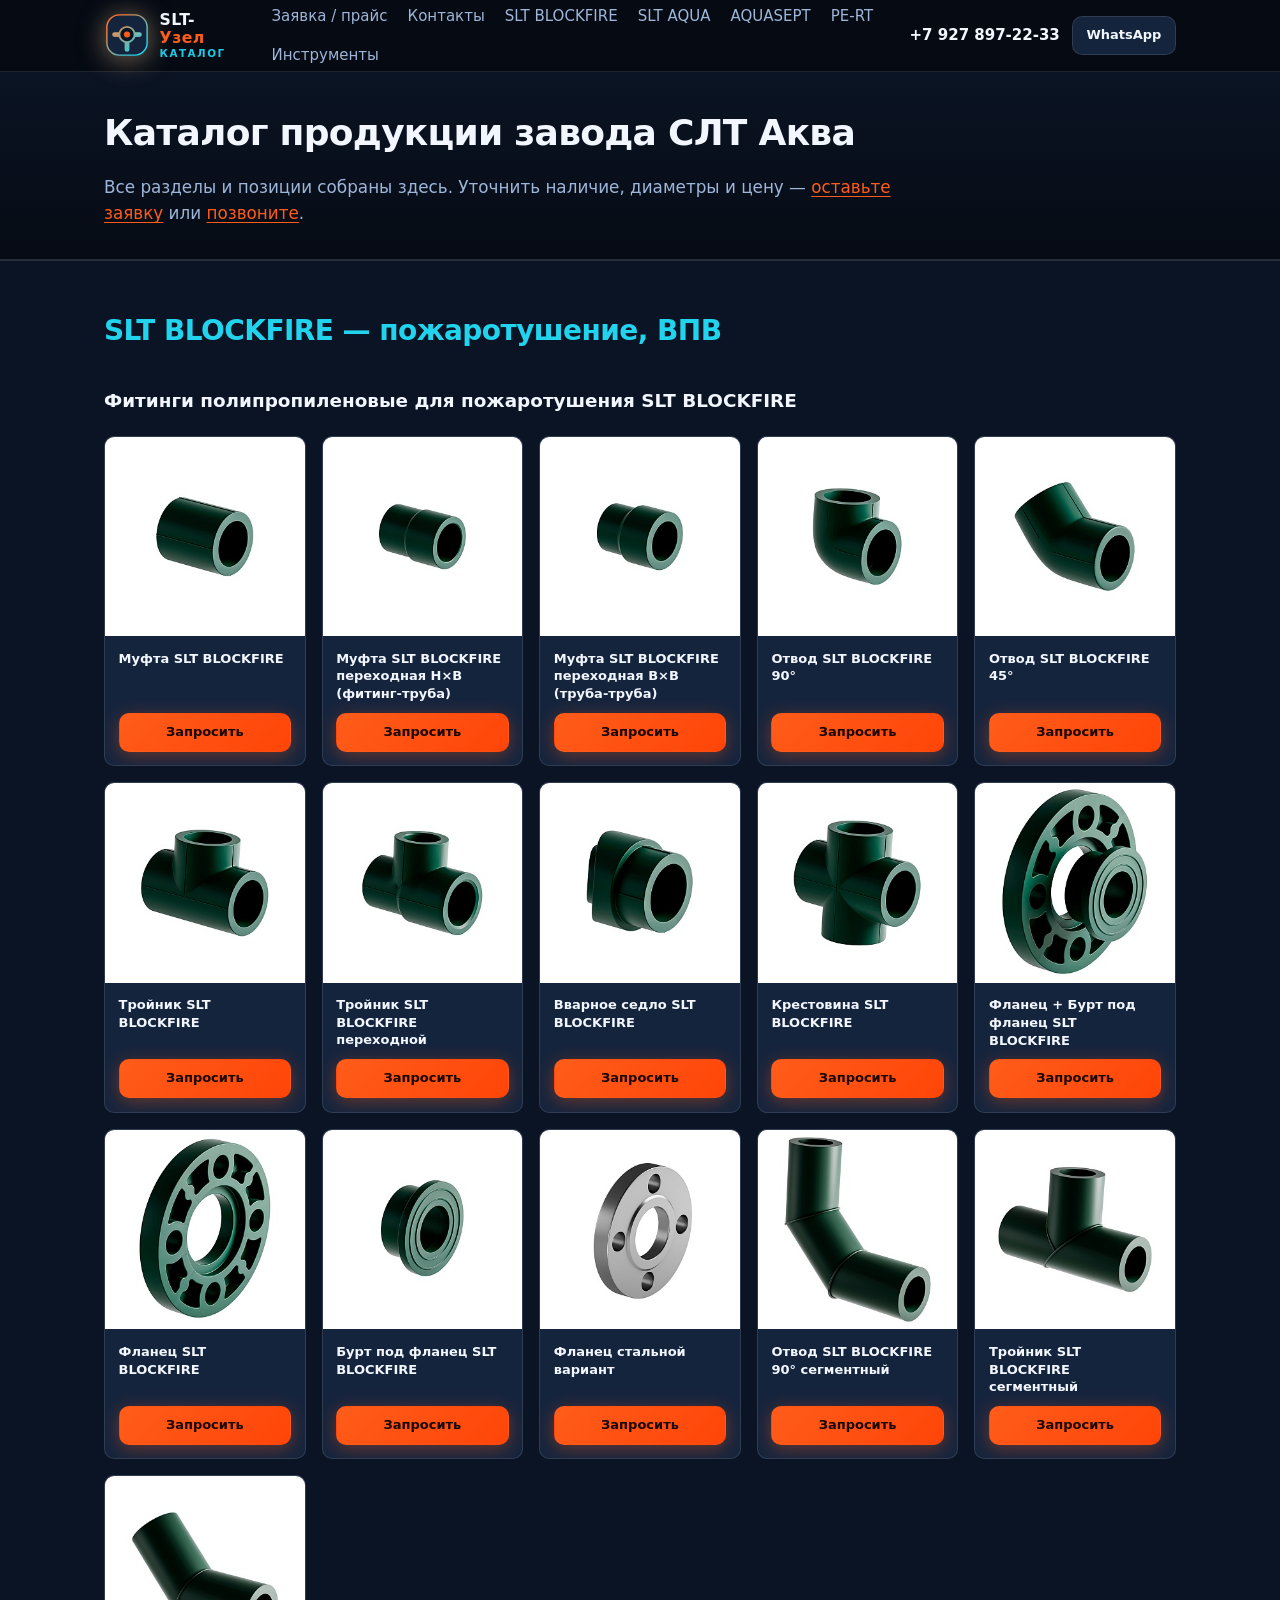
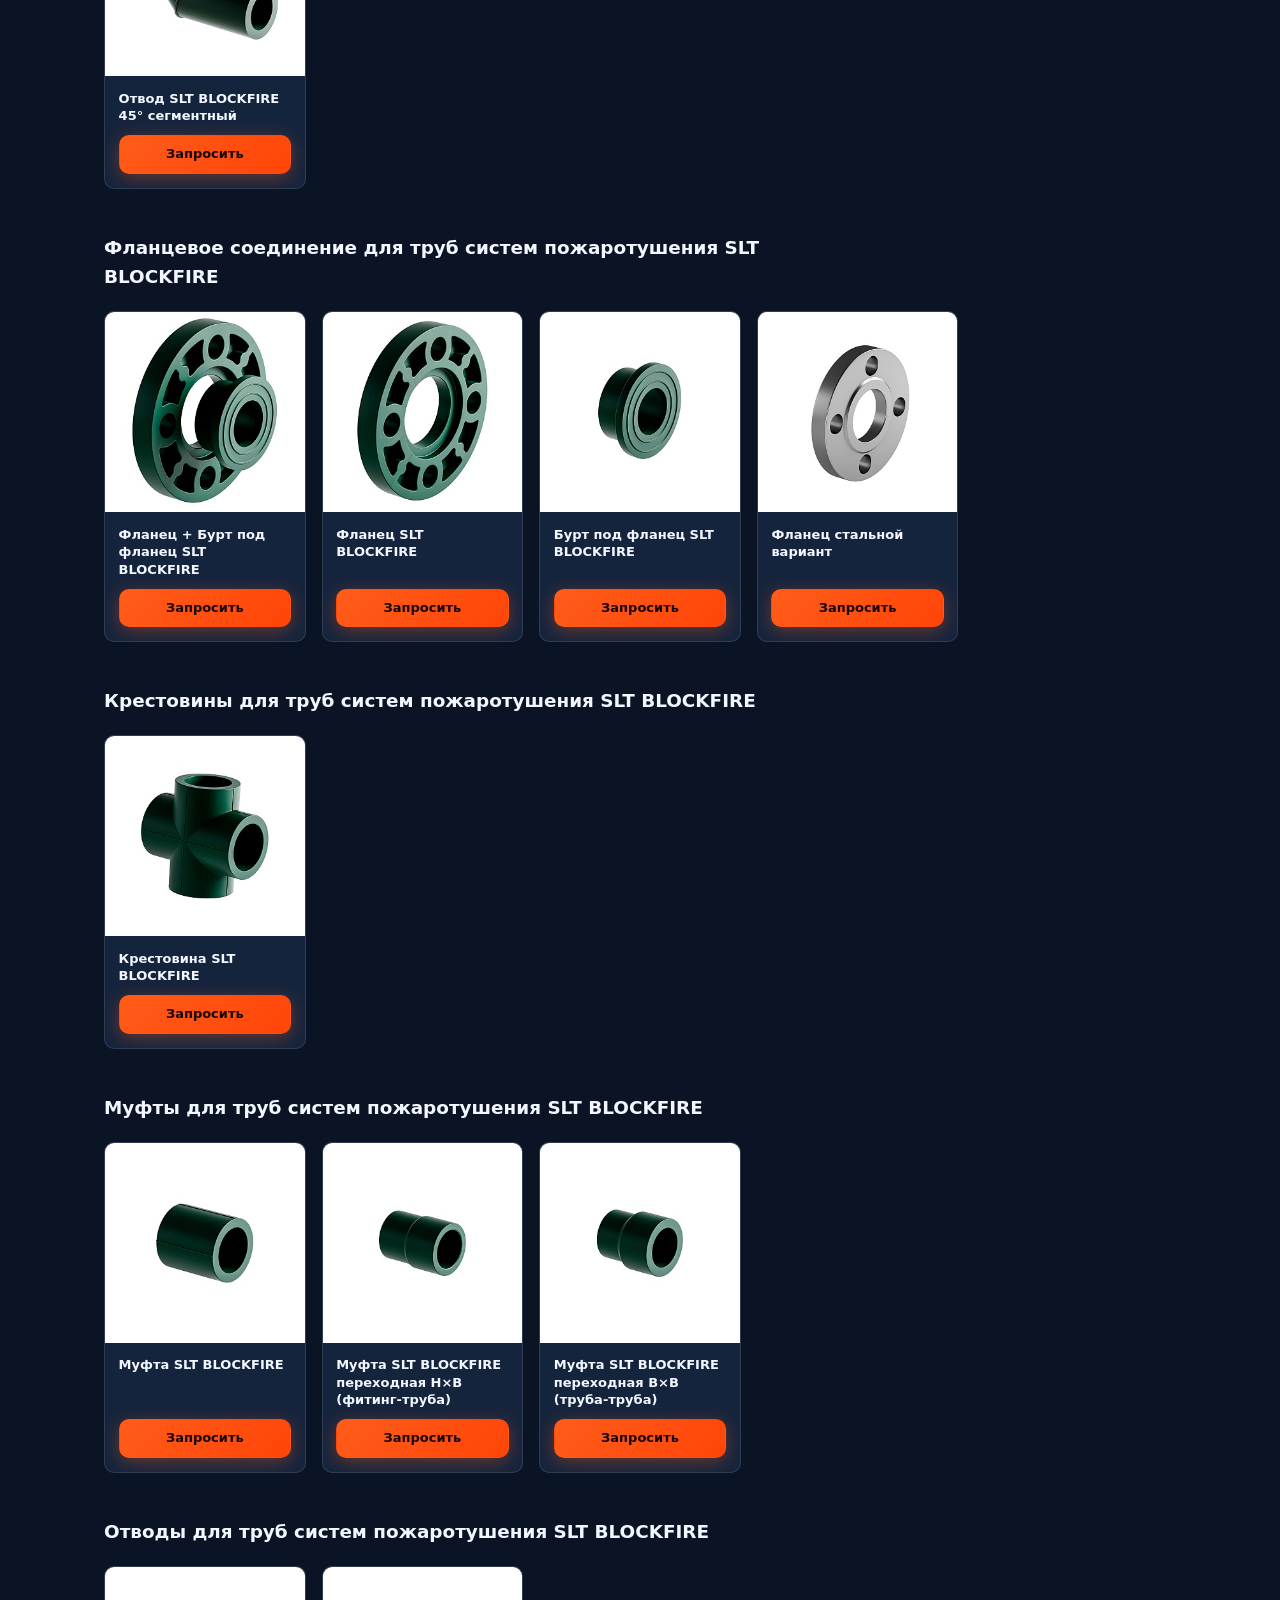
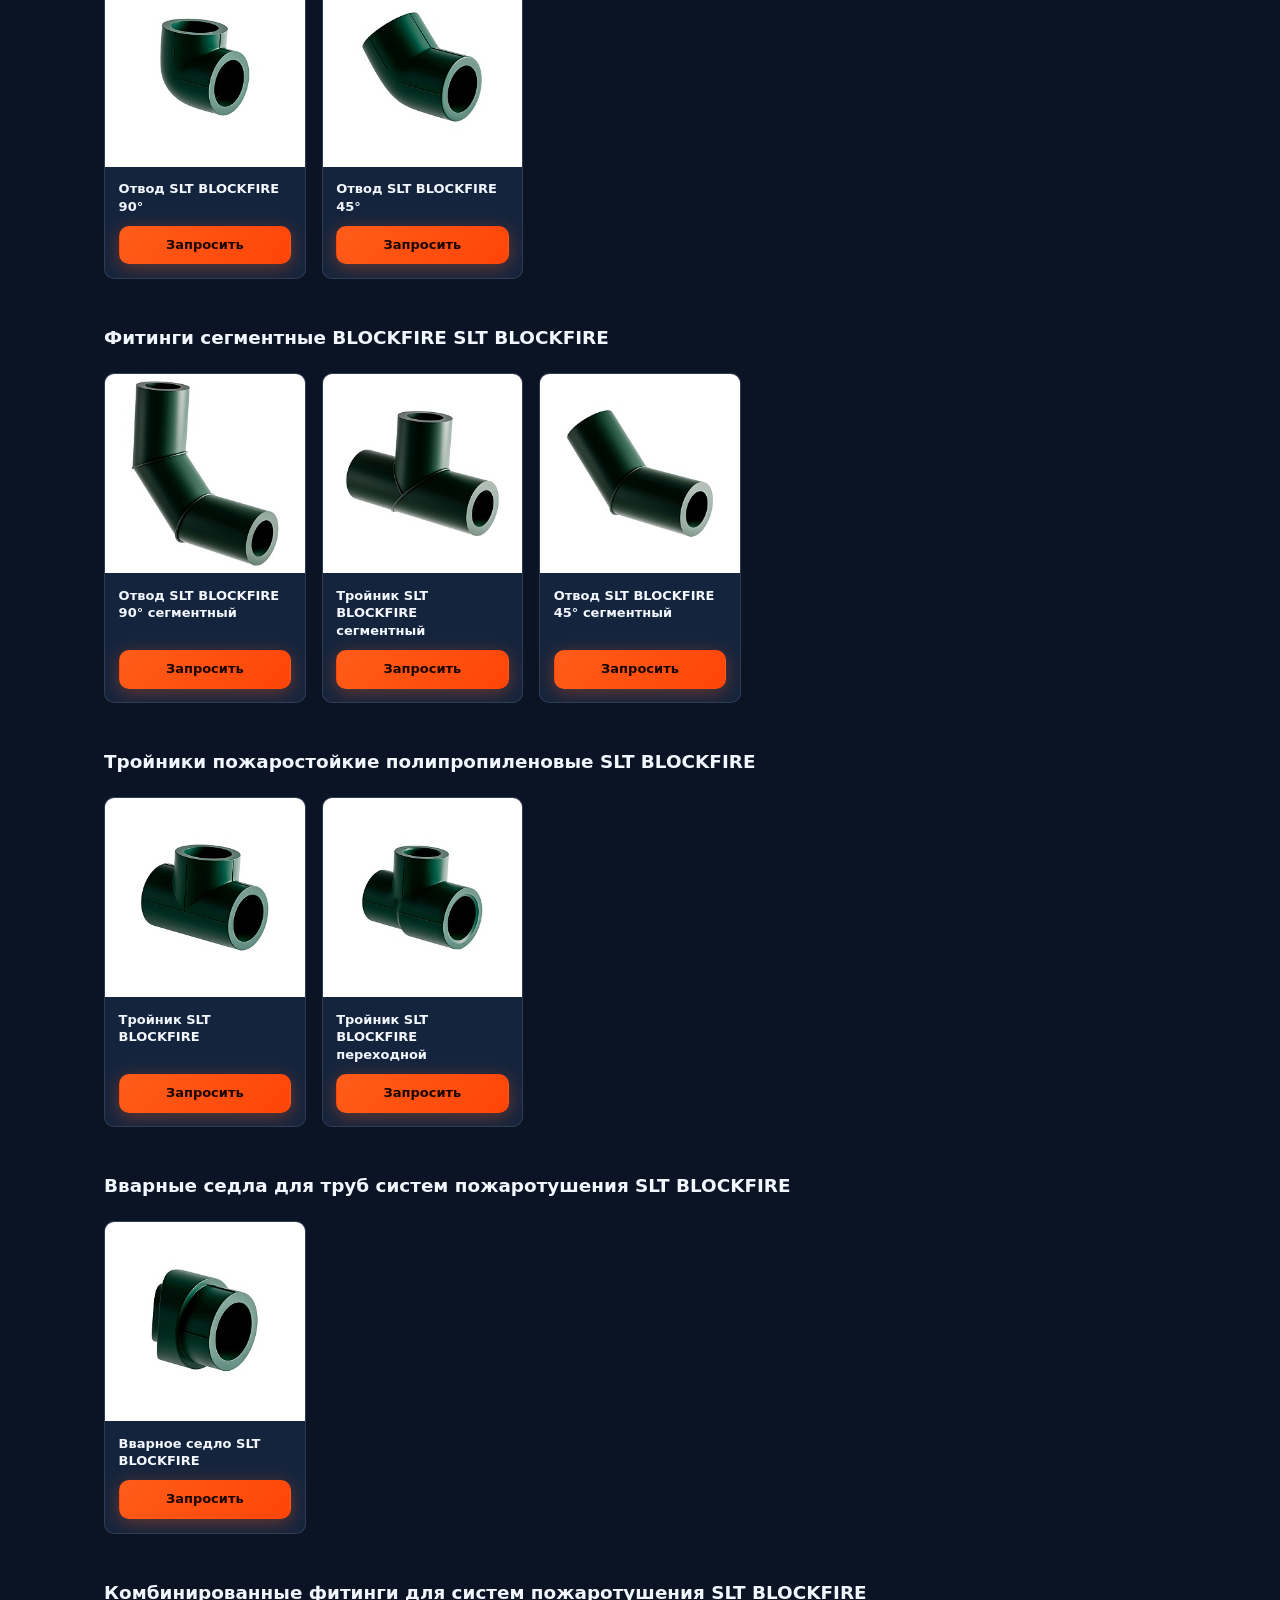
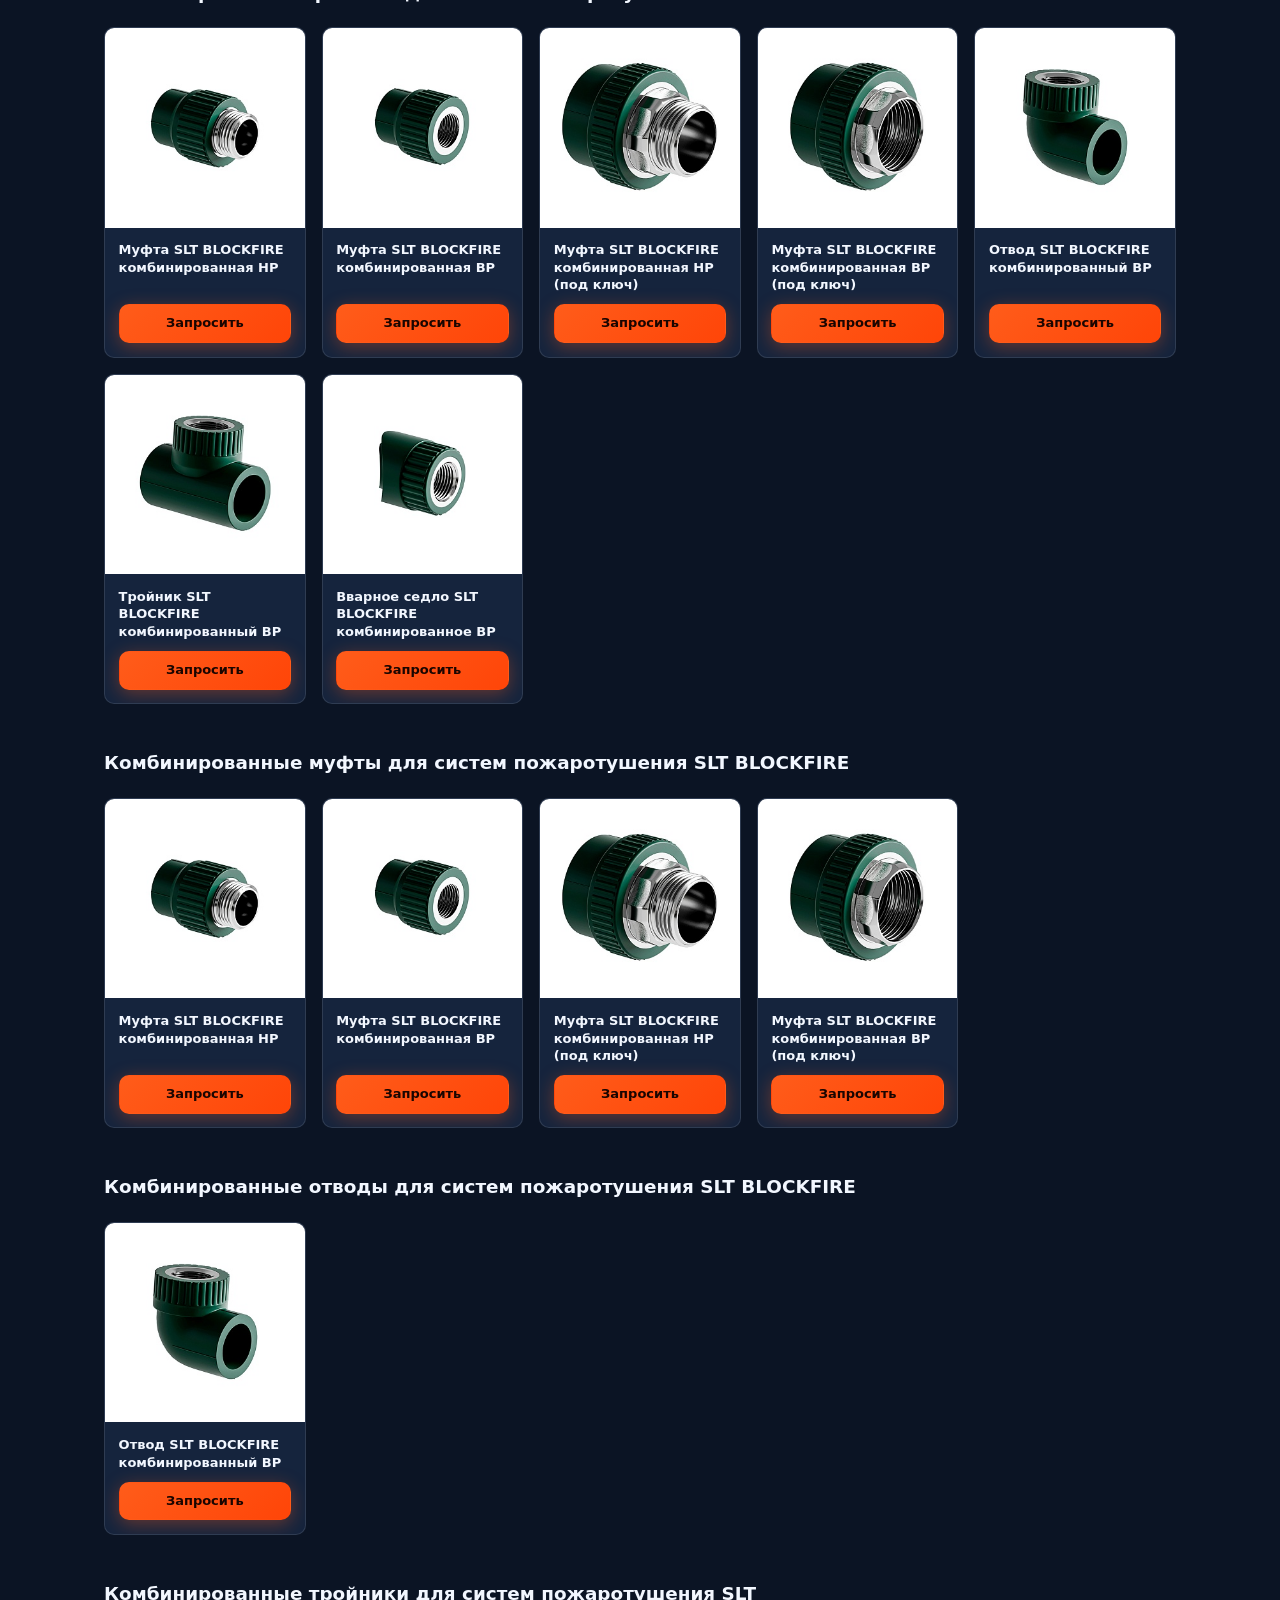
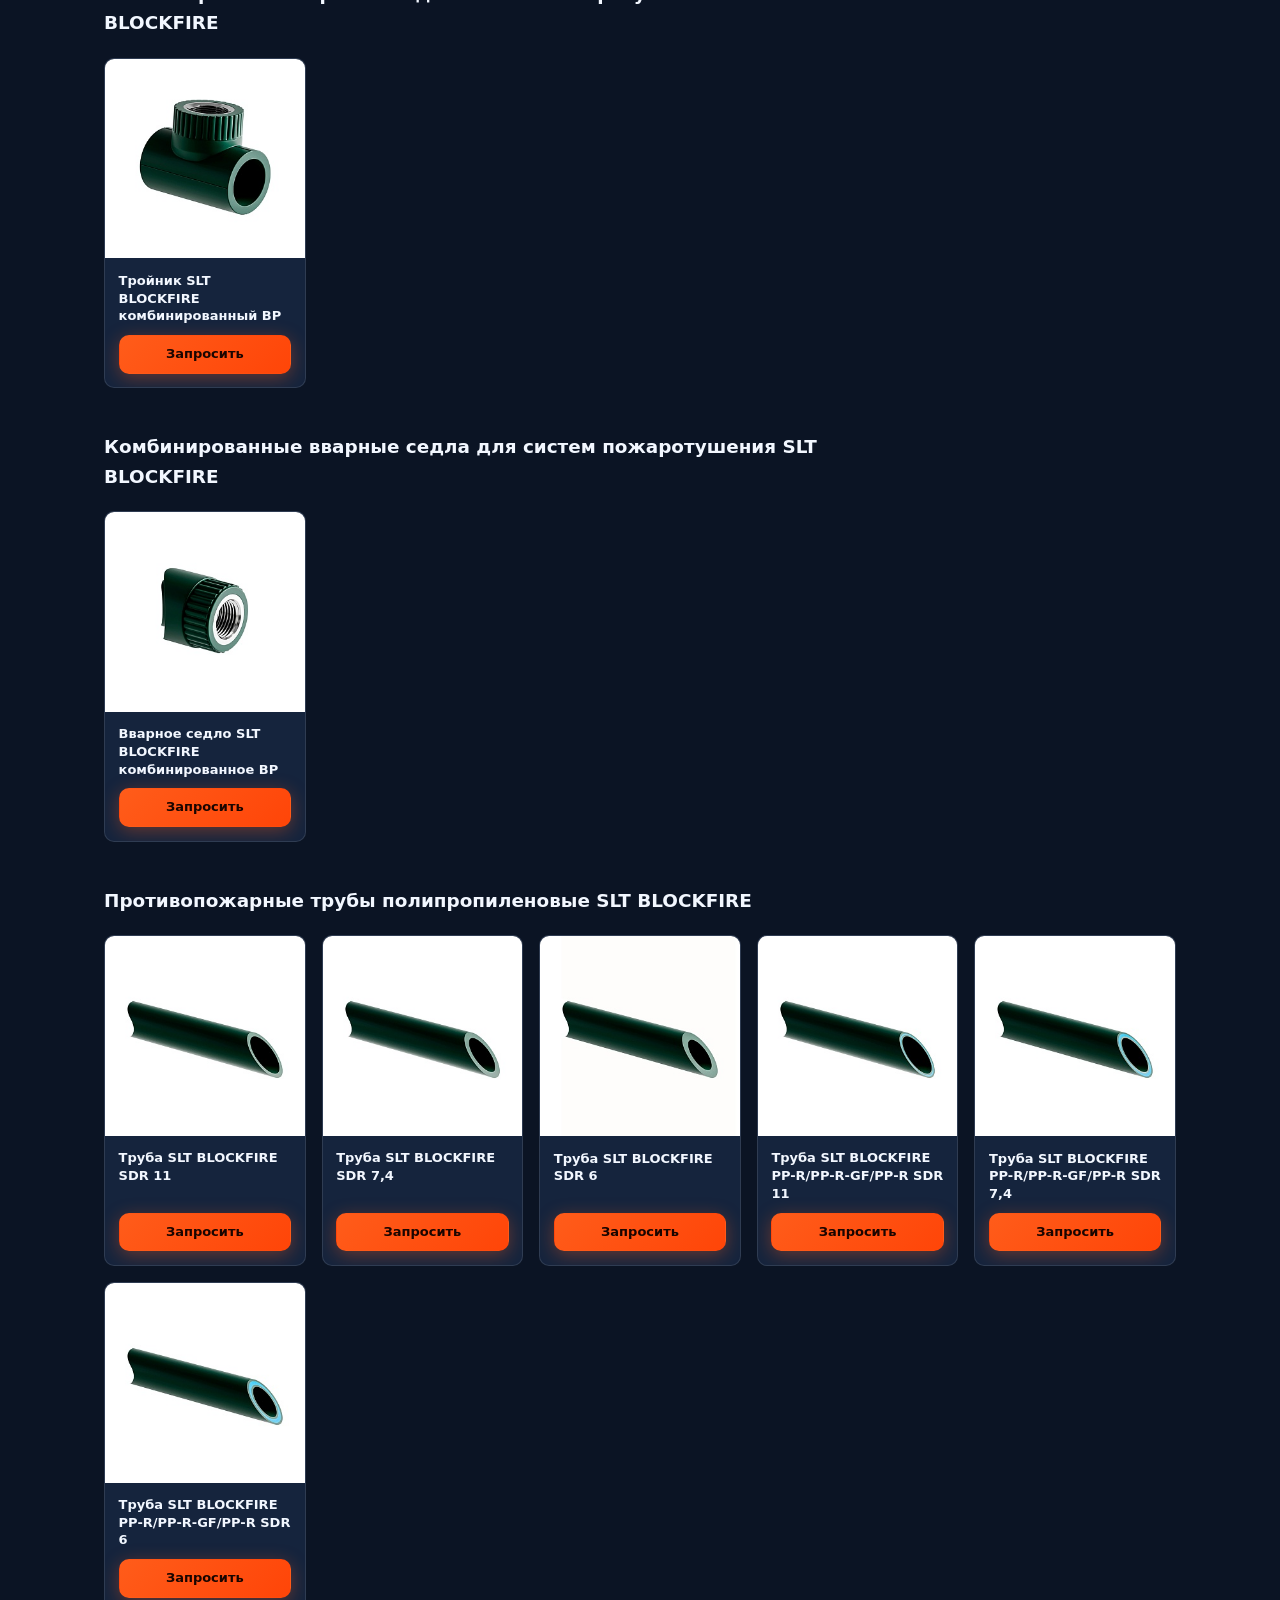
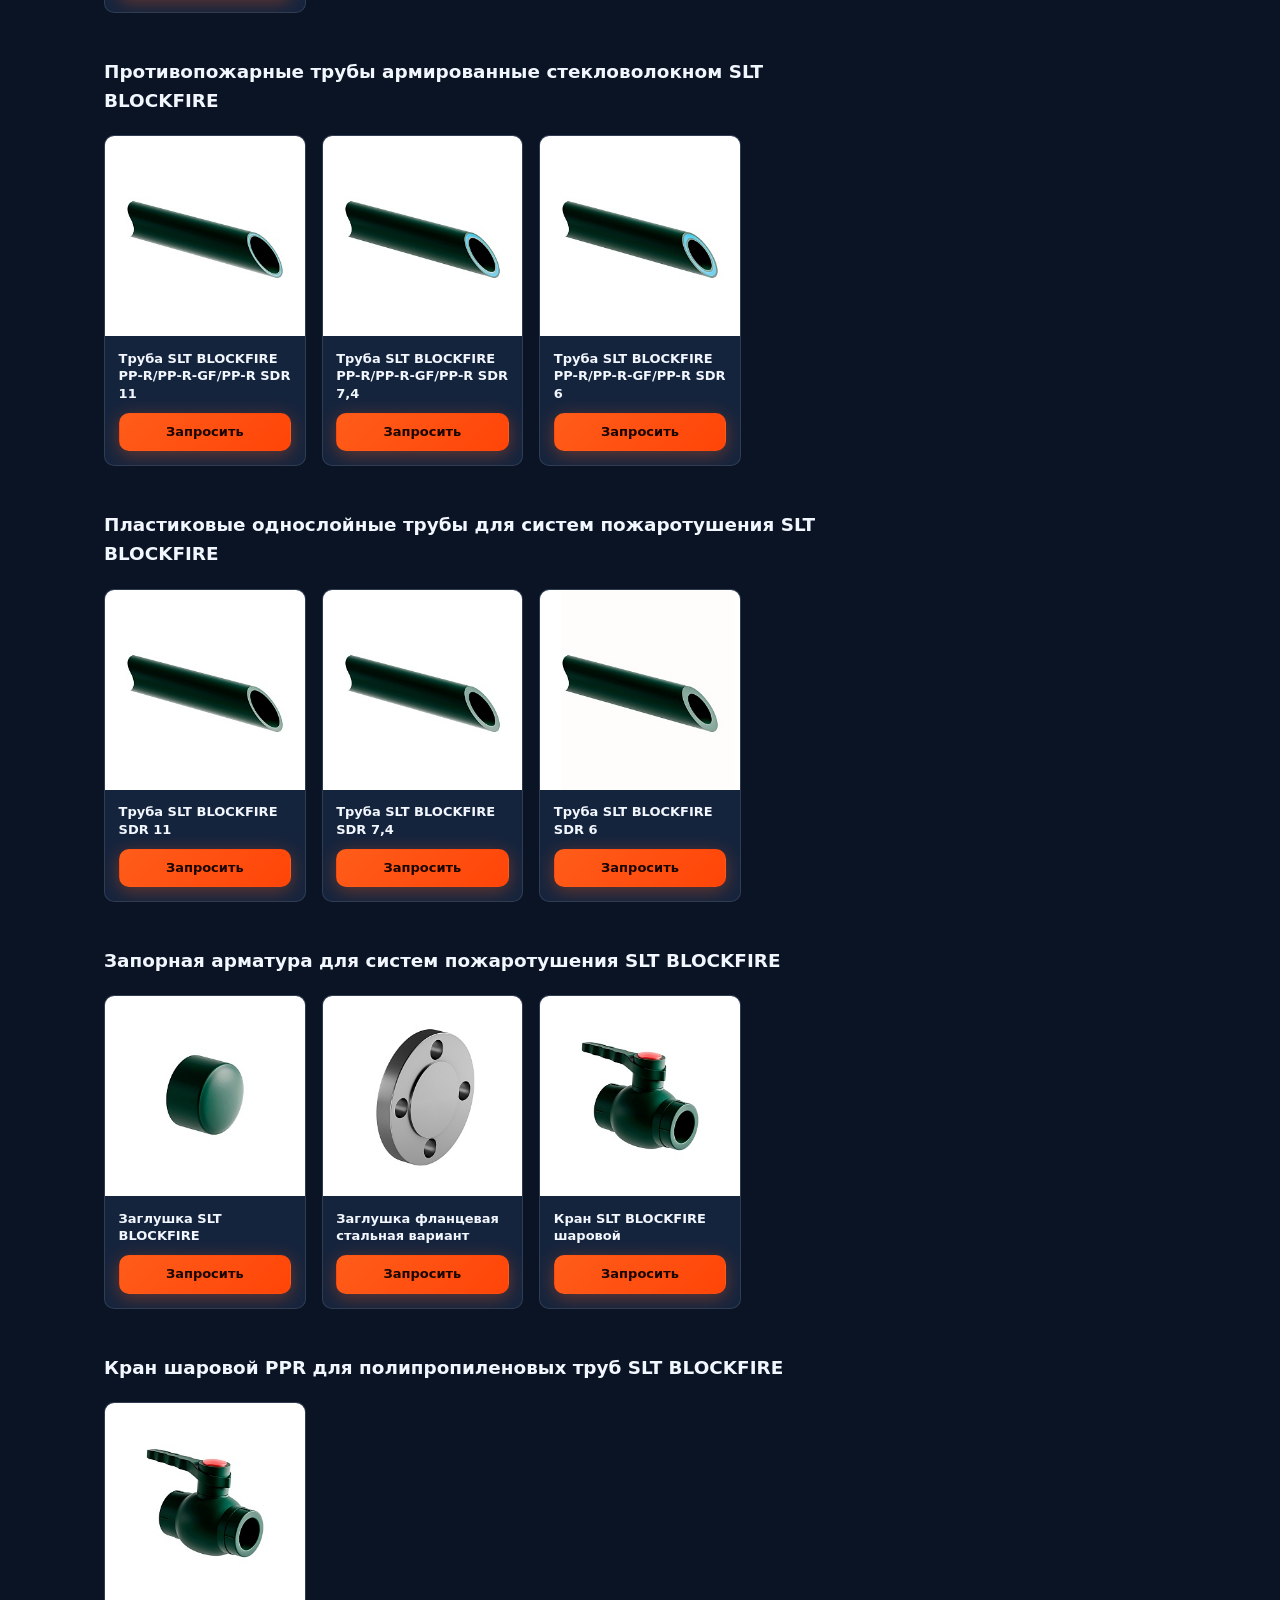
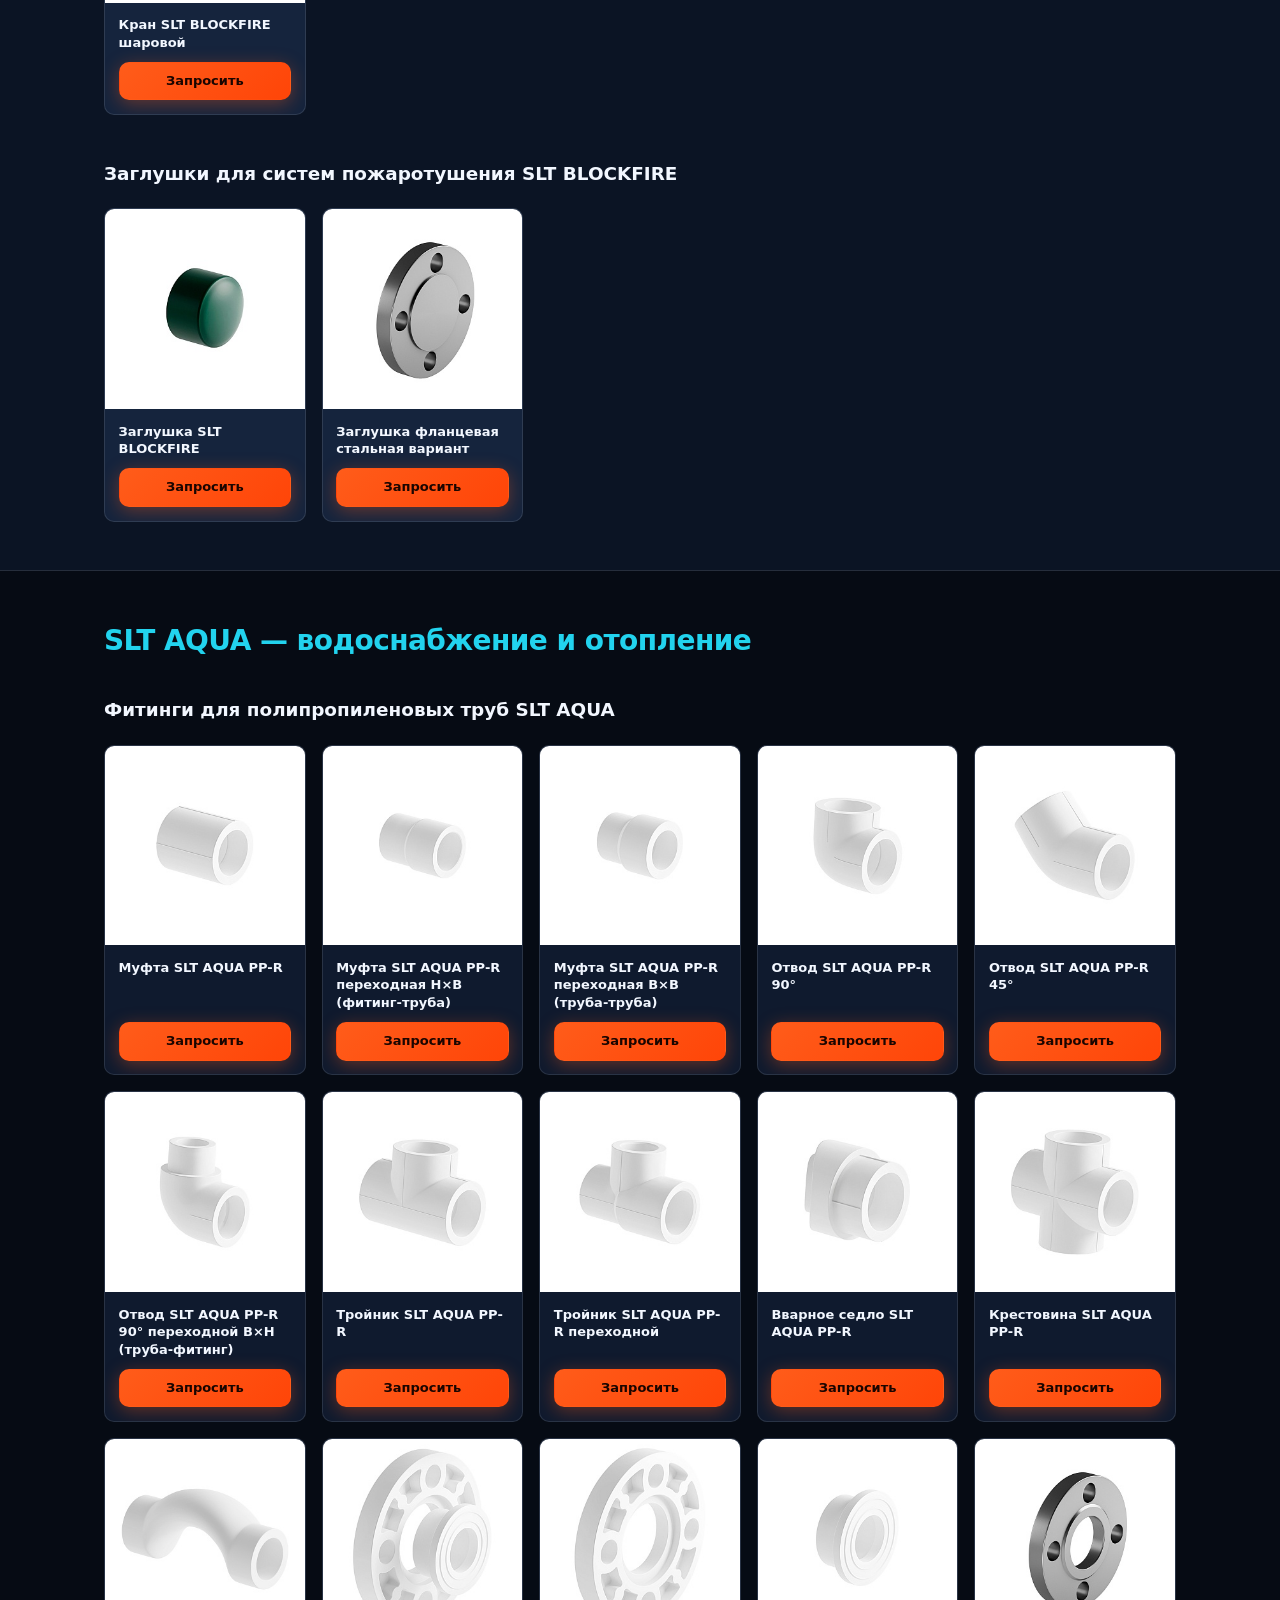
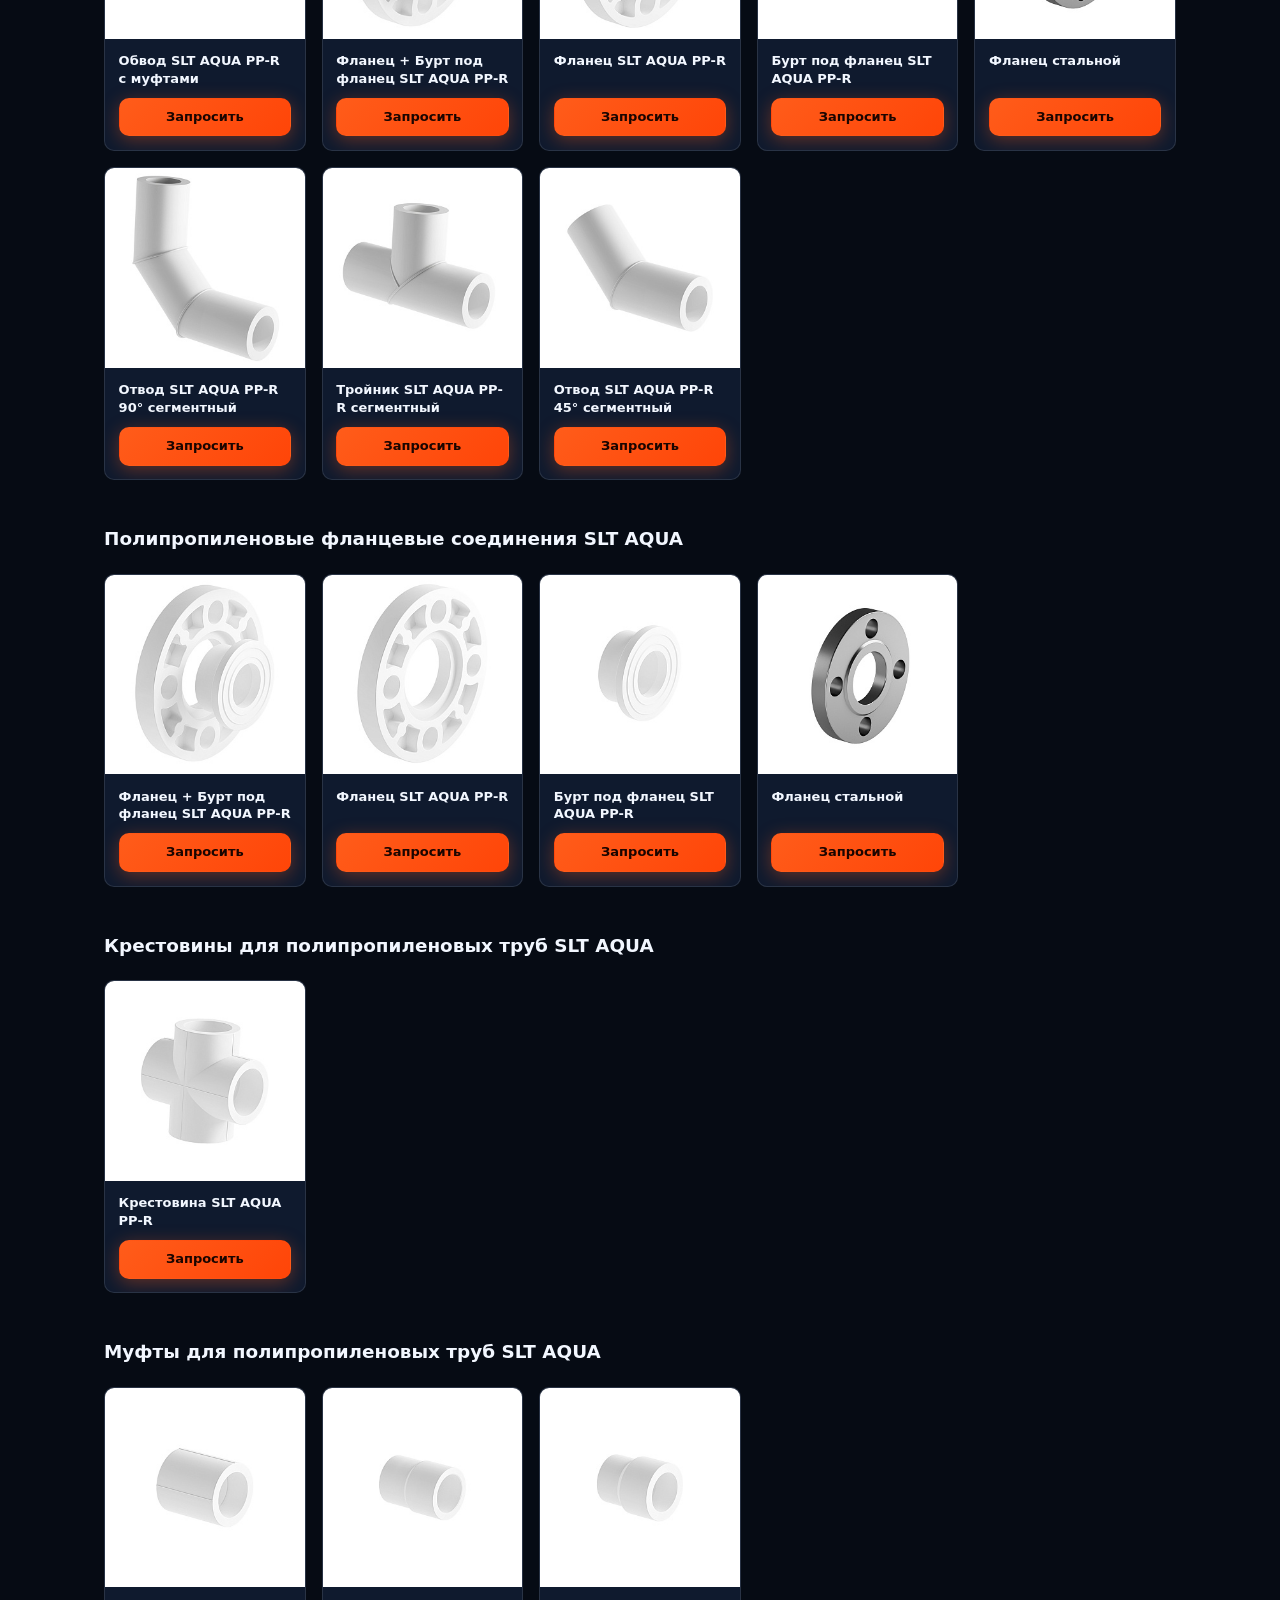
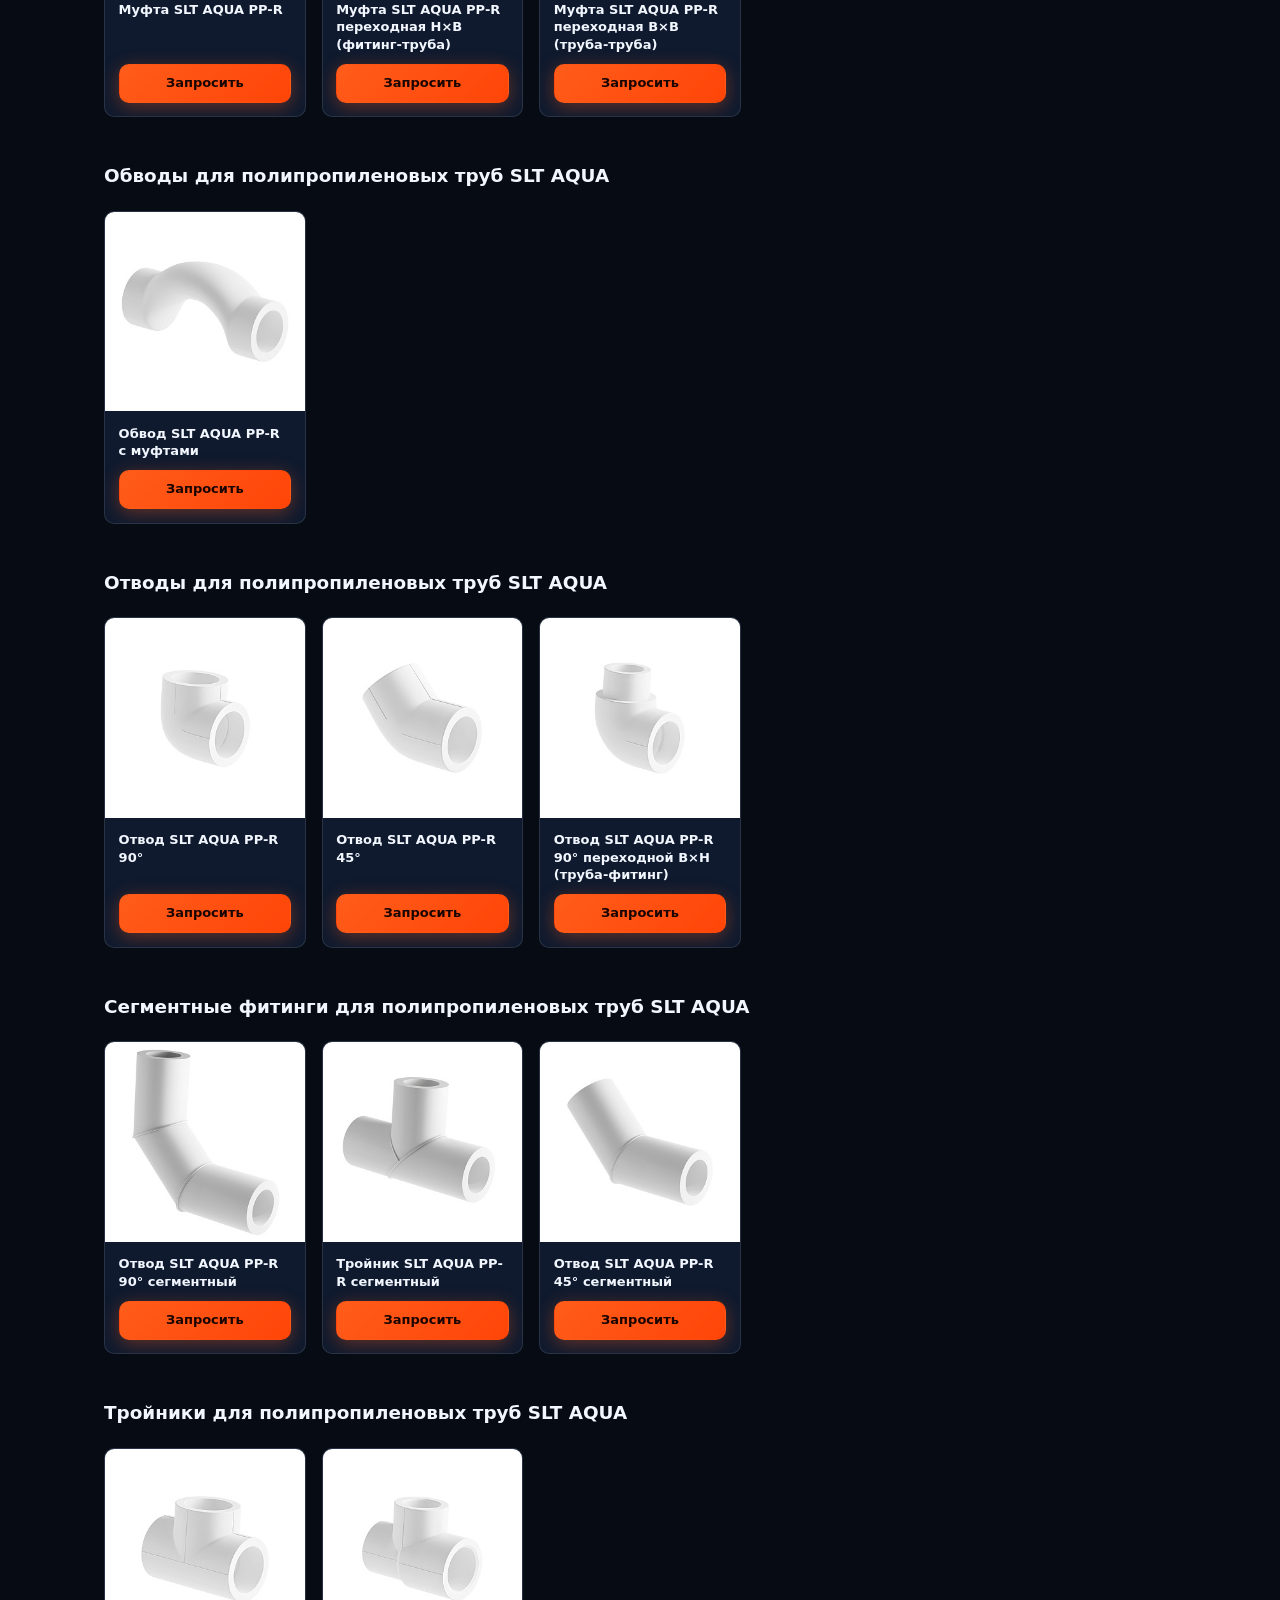
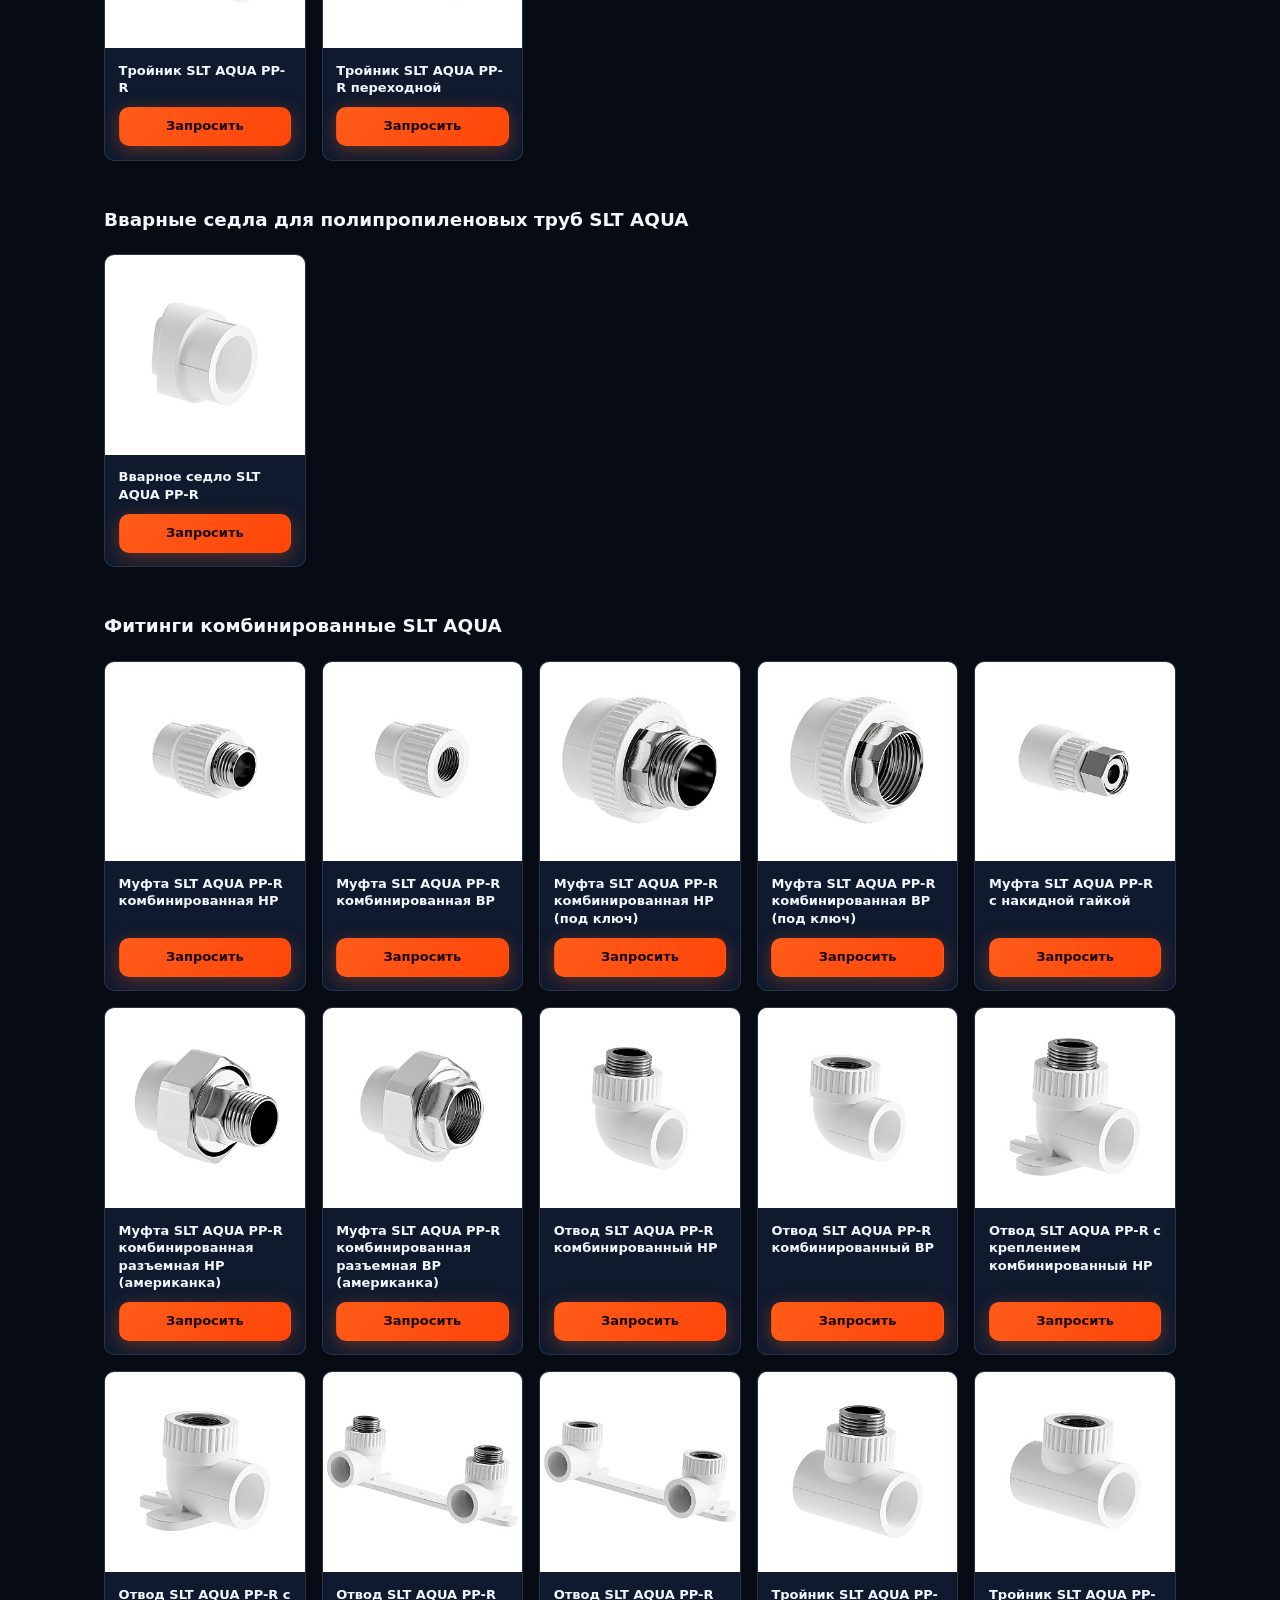
==== catalog.html @ 6358e18b "Первоначальная выкладка: GitHub Pages, относительные пути к ресурсам Made-with: Cursor" ====
<!DOCTYPE html>
<html lang="ru">
<head>
  <meta charset="UTF-8" />
  <meta name="viewport" content="width=device-width, initial-scale=1, viewport-fit=cover" />
  <meta name="theme-color" content="#060b14" />
  <title>Каталог | SLT-Узел Тольятти — трубы и фитинги СЛТ Аква</title>
  <meta name="description" content="Полный каталог SLT BLOCKFIRE, AQUA, AQUASEPT и других линеек завода СЛТ Аква. SLT-Узел Тольятти — прайс и поставка." />
  <link rel="icon" href="favicon.svg" type="image/svg+xml" sizes="any" />
  <link rel="apple-touch-icon" href="favicon.svg" />
  <link rel="manifest" href="site.webmanifest" />
  <link rel="canonical" href="https://slt-uzel-tlt.netlify.app/catalog.html" />
  <meta property="og:type" content="website" />
  <meta property="og:url" content="https://slt-uzel-tlt.netlify.app/catalog.html" />
  <meta property="og:site_name" content="SLT-Узел Тольятти" />
  <meta property="og:title" content="Каталог СЛТ Аква | SLT-Узел Тольятти" />
  <meta property="og:description" content="Трубы, фитинги и арматура завода СЛТ Аква — все линейки на одном сайте." />
  <link rel="stylesheet" href="styles.css" />
</head>
<body>
<a class="skip-link" href="#catalog-main">К каталогу</a>
<div id="top" class="anchor-page-top" tabindex="-1" aria-hidden="true"></div>
<header class="site-header">
  <div class="container header-inner">
    <a class="logo" href="index.html" aria-label="SLT-Узел Тольятти — на главную">
      <span class="logo-icon" aria-hidden="true">
        <svg class="logo-svg" viewBox="0 0 48 48" xmlns="http://www.w3.org/2000/svg" aria-hidden="true">
          <defs>
            <linearGradient id="logo-grad-pipe-cat" x1="10" y1="10" x2="38" y2="38" gradientUnits="userSpaceOnUse">
              <stop stop-color="#ff7a35" />
              <stop offset="1" stop-color="#22d3ee" />
            </linearGradient>
            <linearGradient id="logo-grad-shine-cat" x1="24" y1="14" x2="24" y2="34" gradientUnits="userSpaceOnUse">
              <stop stop-color="#ffffff" stop-opacity="0.22" />
              <stop offset="1" stop-color="#ffffff" stop-opacity="0" />
            </linearGradient>
          </defs>
          <rect x="3" y="3" width="42" height="42" rx="13" fill="#15243d" stroke="url(#logo-grad-pipe-cat)" stroke-width="1.5" />
          <path
            d="M11 23.5h26M24 23.5v15.5"
            stroke="url(#logo-grad-pipe-cat)"
            stroke-width="5"
            stroke-linecap="round"
            stroke-linejoin="round"
          />
          <path
            d="M11 22.5h26M24 22.5v15.5"
            stroke="url(#logo-grad-shine-cat)"
            stroke-width="2"
            stroke-linecap="round"
            stroke-linejoin="round"
          />
          <circle cx="24" cy="23.5" r="8" fill="#0b1424" stroke="url(#logo-grad-pipe-cat)" stroke-width="2" />
          <circle cx="24" cy="23.5" r="3.2" fill="#ff5c1a" />
        </svg>
      </span>
      <span class="logo-text-stack">
        <span class="logo-text-line1">SLT-<strong>Узел</strong></span>
        <span class="logo-text-line2">каталог</span>
      </span>
    </a>
    <button type="button" class="nav-toggle" aria-expanded="false" aria-controls="cat-nav" aria-label="Меню">
      <span></span><span></span><span></span>
    </button>
    <nav class="site-nav" id="cat-nav" aria-label="Каталог">
      <a href="index.html#lead">Заявка / прайс</a>
      <a href="index.html#contacts">Контакты</a>
      <a href="#cat-blockfire">SLT BLOCKFIRE</a>
      <a href="#cat-slt-aqua">SLT AQUA</a>
      <a href="#cat-slt-aquasept">AQUASEPT</a>
      <a href="#cat-slt-pe-rt">PE-RT</a>
      <a href="#cat-instrumenty">Инструменты</a>
    </nav>
    <div class="header-contact">
      <a class="tel" href="tel:+79278972233">+7 927 897-22-33</a>
      <a class="btn btn-sm btn-ghost" href="https://wa.me/79278972233" target="_blank" rel="noopener noreferrer">WhatsApp</a>
    </div>
  </div>
</header>
<main id="catalog-main" class="catalog-page-wrap">
  <section class="section section-tight catalog-hero">
    <div class="container">
      <h1 class="catalog-page-title">Каталог продукции завода СЛТ Аква</h1>
      <p class="muted catalog-page-lead">Все разделы и позиции собраны здесь. Уточнить наличие, диаметры и цену — <a href="index.html#lead">оставьте заявку</a> или <a href="index.html#contacts">позвоните</a>.</p>
    </div>
  </section>
  <div class="catalog-group" id="cat-blockfire">
    <div class="container">
      <h2 class="catalog-group-title">SLT BLOCKFIRE — пожаротушение, ВПВ</h2>
      <section class="catalog-section" id="catalog-slt-blockfire-fitingi" aria-labelledby="title-catalog-slt-blockfire-fitingi">
        <h3 class="catalog-section-title" id="title-catalog-slt-blockfire-fitingi">Фитинги полипропиленовые для пожаротушения
 SLT BLOCKFIRE</h3>
        <div class="catalog-grid" role="list">
          <article class="catalog-item" role="listitem">
            <div class="catalog-item-media"><img src="images/catalog/6_MUFTA_SLT_AQUA_PP_R_1.jpg" alt="Муфта SLT BLOCKFIRE" width="313" height="313" loading="lazy" decoding="async" /></div>
            <div class="catalog-item-body">
              <div class="catalog-item-name">Муфта SLT BLOCKFIRE</div>
              <a class="btn btn-sm btn-primary catalog-item-cta" href="index.html#lead">Запросить</a>
            </div>
          </article>
          <article class="catalog-item" role="listitem">
            <div class="catalog-item-media"><img src="images/catalog/7_MUFTA_SLT_AQUA_PP_R_PEREKHODNAYA_H_B_1.jpg" alt="Муфта SLT BLOCKFIRE переходная Н&#215;В (фитинг-труба)" width="313" height="313" loading="lazy" decoding="async" /></div>
            <div class="catalog-item-body">
              <div class="catalog-item-name">Муфта SLT BLOCKFIRE переходная Н&#215;В (фитинг-труба)</div>
              <a class="btn btn-sm btn-primary catalog-item-cta" href="index.html#lead">Запросить</a>
            </div>
          </article>
          <article class="catalog-item" role="listitem">
            <div class="catalog-item-media"><img src="images/catalog/8_MUFTA_SLT_AQUA_PP_R_PEREKHODNAYA_B_B_1.jpg" alt="Муфта SLT BLOCKFIRE  переходная В&#215;В (труба-труба)" width="313" height="313" loading="lazy" decoding="async" /></div>
            <div class="catalog-item-body">
              <div class="catalog-item-name">Муфта SLT BLOCKFIRE  переходная В&#215;В (труба-труба)</div>
              <a class="btn btn-sm btn-primary catalog-item-cta" href="index.html#lead">Запросить</a>
            </div>
          </article>
          <article class="catalog-item" role="listitem">
            <div class="catalog-item-media"><img src="images/catalog/10_OTVOD_SLT_AQUA_PP_R_90__1.jpg" alt="Отвод SLT BLOCKFIRE  90&#176;" width="313" height="313" loading="lazy" decoding="async" /></div>
            <div class="catalog-item-body">
              <div class="catalog-item-name">Отвод SLT BLOCKFIRE  90&#176;</div>
              <a class="btn btn-sm btn-primary catalog-item-cta" href="index.html#lead">Запросить</a>
            </div>
          </article>
          <article class="catalog-item" role="listitem">
            <div class="catalog-item-media"><img src="images/catalog/9_OTVOD_SLT_AQUA_PP_R_45__1.jpg" alt="Отвод SLT BLOCKFIRE 45&#176;" width="313" height="313" loading="lazy" decoding="async" /></div>
            <div class="catalog-item-body">
              <div class="catalog-item-name">Отвод SLT BLOCKFIRE 45&#176;</div>
              <a class="btn btn-sm btn-primary catalog-item-cta" href="index.html#lead">Запросить</a>
            </div>
          </article>
          <article class="catalog-item" role="listitem">
            <div class="catalog-item-media"><img src="images/catalog/12_TROYNIK_SLT_AQUA_PP_R_1.jpg" alt="Тройник SLT BLOCKFIRE" width="313" height="313" loading="lazy" decoding="async" /></div>
            <div class="catalog-item-body">
              <div class="catalog-item-name">Тройник SLT BLOCKFIRE</div>
              <a class="btn btn-sm btn-primary catalog-item-cta" href="index.html#lead">Запросить</a>
            </div>
          </article>
          <article class="catalog-item" role="listitem">
            <div class="catalog-item-media"><img src="images/catalog/14_TROYNIK_SLT_AQUA_PP_R_PEREKHODNOY_1.jpg" alt="Тройник SLT BLOCKFIRE  переходной" width="313" height="313" loading="lazy" decoding="async" /></div>
            <div class="catalog-item-body">
              <div class="catalog-item-name">Тройник SLT BLOCKFIRE  переходной</div>
              <a class="btn btn-sm btn-primary catalog-item-cta" href="index.html#lead">Запросить</a>
            </div>
          </article>
          <article class="catalog-item" role="listitem">
            <div class="catalog-item-media"><img src="images/catalog/44_Sedlo_63_32_1.jpg" alt="Вварное седло SLT BLOCKFIRE" width="313" height="313" loading="lazy" decoding="async" /></div>
            <div class="catalog-item-body">
              <div class="catalog-item-name">Вварное седло SLT BLOCKFIRE</div>
              <a class="btn btn-sm btn-primary catalog-item-cta" href="index.html#lead">Запросить</a>
            </div>
          </article>
          <article class="catalog-item" role="listitem">
            <div class="catalog-item-media"><img src="images/catalog/13_KRESTOVINA_SLT_AQUA_PP_R_1.jpg" alt="Крестовина SLT BLOCKFIRE" width="313" height="313" loading="lazy" decoding="async" /></div>
            <div class="catalog-item-body">
              <div class="catalog-item-name">Крестовина SLT BLOCKFIRE</div>
              <a class="btn btn-sm btn-primary catalog-item-cta" href="index.html#lead">Запросить</a>
            </div>
          </article>
          <article class="catalog-item" role="listitem">
            <div class="catalog-item-media"><img src="images/catalog/17_FLANETS_BURT_SLT_AQUA_PP_R_1.jpg" alt="Фланец + Бурт под фланец SLT BLOCKFIRE" width="313" height="313" loading="lazy" decoding="async" /></div>
            <div class="catalog-item-body">
              <div class="catalog-item-name">Фланец + Бурт под фланец SLT BLOCKFIRE</div>
              <a class="btn btn-sm btn-primary catalog-item-cta" href="index.html#lead">Запросить</a>
            </div>
          </article>
          <article class="catalog-item" role="listitem">
            <div class="catalog-item-media"><img src="images/catalog/17_2_FLANETS_SLT_AQUA_PP_R_1.jpg" alt="Фланец SLT BLOCKFIRE" width="313" height="313" loading="lazy" decoding="async" /></div>
            <div class="catalog-item-body">
              <div class="catalog-item-name">Фланец SLT BLOCKFIRE</div>
              <a class="btn btn-sm btn-primary catalog-item-cta" href="index.html#lead">Запросить</a>
            </div>
          </article>
          <article class="catalog-item" role="listitem">
            <div class="catalog-item-media"><img src="images/catalog/16_BURT_SLT_AQUA_PP_R_POD_FLANETS_1.jpg" alt="Бурт под фланец SLT BLOCKFIRE" width="313" height="313" loading="lazy" decoding="async" /></div>
            <div class="catalog-item-body">
              <div class="catalog-item-name">Бурт под фланец SLT BLOCKFIRE</div>
              <a class="btn btn-sm btn-primary catalog-item-cta" href="index.html#lead">Запросить</a>
            </div>
          </article>
          <article class="catalog-item" role="listitem">
            <div class="catalog-item-media"><img src="images/catalog/Flanets_stalnoy.jpg" alt="Фланец стальной вариант" width="313" height="313" loading="lazy" decoding="async" /></div>
            <div class="catalog-item-body">
              <div class="catalog-item-name">Фланец стальной вариант</div>
              <a class="btn btn-sm btn-primary catalog-item-cta" href="index.html#lead">Запросить</a>
            </div>
          </article>
          <article class="catalog-item" role="listitem">
            <div class="catalog-item-media"><img src="images/catalog/26_Otvod_SLT_BLOCKFIRE_PP_R_90_sektsionnyy_.jpg" alt="Отвод SLT BLOCKFIRE  90&#176; сегментный" width="313" height="313" loading="lazy" decoding="async" /></div>
            <div class="catalog-item-body">
              <div class="catalog-item-name">Отвод SLT BLOCKFIRE  90&#176; сегментный</div>
              <a class="btn btn-sm btn-primary catalog-item-cta" href="index.html#lead">Запросить</a>
            </div>
          </article>
          <article class="catalog-item" role="listitem">
            <div class="catalog-item-media"><img src="images/catalog/Troynik_SLT_BLOCKFIRE_PP_R_sektsionnyy_.jpg" alt="Тройник SLT BLOCKFIRE сегментный" width="313" height="313" loading="lazy" decoding="async" /></div>
            <div class="catalog-item-body">
              <div class="catalog-item-name">Тройник SLT BLOCKFIRE сегментный</div>
              <a class="btn btn-sm btn-primary catalog-item-cta" href="index.html#lead">Запросить</a>
            </div>
          </article>
          <article class="catalog-item" role="listitem">
            <div class="catalog-item-media"><img src="images/catalog/25_Otvod_SLT_BLOCKFIRE_PP_R_45_sektsionnyy_.jpg" alt="Отвод SLT BLOCKFIRE 45&#176; сегментный" width="313" height="313" loading="lazy" decoding="async" /></div>
            <div class="catalog-item-body">
              <div class="catalog-item-name">Отвод SLT BLOCKFIRE 45&#176; сегментный</div>
              <a class="btn btn-sm btn-primary catalog-item-cta" href="index.html#lead">Запросить</a>
            </div>
          </article>
        </div>
      </section>
      <section class="catalog-section" id="catalog-slt-blockfire-fitingi-flantsevoe-soedinenie2" aria-labelledby="title-catalog-slt-blockfire-fitingi-flantsevoe-soedinenie2">
        <h3 class="catalog-section-title" id="title-catalog-slt-blockfire-fitingi-flantsevoe-soedinenie2">Фланцевое соединение для труб систем пожаротушения SLT BLOCKFIRE</h3>
        <div class="catalog-grid" role="list">
          <article class="catalog-item" role="listitem">
            <div class="catalog-item-media"><img src="images/catalog/17_FLANETS_BURT_SLT_AQUA_PP_R_1.jpg" alt="Фланец + Бурт под фланец SLT BLOCKFIRE" width="313" height="313" loading="lazy" decoding="async" /></div>
            <div class="catalog-item-body">
              <div class="catalog-item-name">Фланец + Бурт под фланец SLT BLOCKFIRE</div>
              <a class="btn btn-sm btn-primary catalog-item-cta" href="index.html#lead">Запросить</a>
            </div>
          </article>
          <article class="catalog-item" role="listitem">
            <div class="catalog-item-media"><img src="images/catalog/17_2_FLANETS_SLT_AQUA_PP_R_1.jpg" alt="Фланец SLT BLOCKFIRE" width="313" height="313" loading="lazy" decoding="async" /></div>
            <div class="catalog-item-body">
              <div class="catalog-item-name">Фланец SLT BLOCKFIRE</div>
              <a class="btn btn-sm btn-primary catalog-item-cta" href="index.html#lead">Запросить</a>
            </div>
          </article>
          <article class="catalog-item" role="listitem">
            <div class="catalog-item-media"><img src="images/catalog/16_BURT_SLT_AQUA_PP_R_POD_FLANETS_1.jpg" alt="Бурт под фланец SLT BLOCKFIRE" width="313" height="313" loading="lazy" decoding="async" /></div>
            <div class="catalog-item-body">
              <div class="catalog-item-name">Бурт под фланец SLT BLOCKFIRE</div>
              <a class="btn btn-sm btn-primary catalog-item-cta" href="index.html#lead">Запросить</a>
            </div>
          </article>
          <article class="catalog-item" role="listitem">
            <div class="catalog-item-media"><img src="images/catalog/Flanets_stalnoy.jpg" alt="Фланец стальной вариант" width="313" height="313" loading="lazy" decoding="async" /></div>
            <div class="catalog-item-body">
              <div class="catalog-item-name">Фланец стальной вариант</div>
              <a class="btn btn-sm btn-primary catalog-item-cta" href="index.html#lead">Запросить</a>
            </div>
          </article>
        </div>
      </section>
      <section class="catalog-section" id="catalog-slt-blockfire-fitingi-krestoviny" aria-labelledby="title-catalog-slt-blockfire-fitingi-krestoviny">
        <h3 class="catalog-section-title" id="title-catalog-slt-blockfire-fitingi-krestoviny">Крестовины для труб систем пожаротушения SLT BLOCKFIRE</h3>
        <div class="catalog-grid" role="list">
          <article class="catalog-item" role="listitem">
            <div class="catalog-item-media"><img src="images/catalog/13_KRESTOVINA_SLT_AQUA_PP_R_1.jpg" alt="Крестовина SLT BLOCKFIRE" width="313" height="313" loading="lazy" decoding="async" /></div>
            <div class="catalog-item-body">
              <div class="catalog-item-name">Крестовина SLT BLOCKFIRE</div>
              <a class="btn btn-sm btn-primary catalog-item-cta" href="index.html#lead">Запросить</a>
            </div>
          </article>
        </div>
      </section>
      <section class="catalog-section" id="catalog-slt-blockfire-fitingi-mufty3" aria-labelledby="title-catalog-slt-blockfire-fitingi-mufty3">
        <h3 class="catalog-section-title" id="title-catalog-slt-blockfire-fitingi-mufty3">Муфты для труб систем пожаротушения SLT BLOCKFIRE</h3>
        <div class="catalog-grid" role="list">
          <article class="catalog-item" role="listitem">
            <div class="catalog-item-media"><img src="images/catalog/6_MUFTA_SLT_AQUA_PP_R_1.jpg" alt="Муфта SLT BLOCKFIRE" width="313" height="313" loading="lazy" decoding="async" /></div>
            <div class="catalog-item-body">
              <div class="catalog-item-name">Муфта SLT BLOCKFIRE</div>
              <a class="btn btn-sm btn-primary catalog-item-cta" href="index.html#lead">Запросить</a>
            </div>
          </article>
          <article class="catalog-item" role="listitem">
            <div class="catalog-item-media"><img src="images/catalog/7_MUFTA_SLT_AQUA_PP_R_PEREKHODNAYA_H_B_1.jpg" alt="Муфта SLT BLOCKFIRE переходная Н&#215;В (фитинг-труба)" width="313" height="313" loading="lazy" decoding="async" /></div>
            <div class="catalog-item-body">
              <div class="catalog-item-name">Муфта SLT BLOCKFIRE переходная Н&#215;В (фитинг-труба)</div>
              <a class="btn btn-sm btn-primary catalog-item-cta" href="index.html#lead">Запросить</a>
            </div>
          </article>
          <article class="catalog-item" role="listitem">
            <div class="catalog-item-media"><img src="images/catalog/8_MUFTA_SLT_AQUA_PP_R_PEREKHODNAYA_B_B_1.jpg" alt="Муфта SLT BLOCKFIRE  переходная В&#215;В (труба-труба)" width="313" height="313" loading="lazy" decoding="async" /></div>
            <div class="catalog-item-body">
              <div class="catalog-item-name">Муфта SLT BLOCKFIRE  переходная В&#215;В (труба-труба)</div>
              <a class="btn btn-sm btn-primary catalog-item-cta" href="index.html#lead">Запросить</a>
            </div>
          </article>
        </div>
      </section>
      <section class="catalog-section" id="catalog-slt-blockfire-fitingi-otvody1" aria-labelledby="title-catalog-slt-blockfire-fitingi-otvody1">
        <h3 class="catalog-section-title" id="title-catalog-slt-blockfire-fitingi-otvody1">Отводы для труб систем пожаротушения SLT BLOCKFIRE</h3>
        <div class="catalog-grid" role="list">
          <article class="catalog-item" role="listitem">
            <div class="catalog-item-media"><img src="images/catalog/10_OTVOD_SLT_AQUA_PP_R_90__1.jpg" alt="Отвод SLT BLOCKFIRE  90&#176;" width="313" height="313" loading="lazy" decoding="async" /></div>
            <div class="catalog-item-body">
              <div class="catalog-item-name">Отвод SLT BLOCKFIRE  90&#176;</div>
              <a class="btn btn-sm btn-primary catalog-item-cta" href="index.html#lead">Запросить</a>
            </div>
          </article>
          <article class="catalog-item" role="listitem">
            <div class="catalog-item-media"><img src="images/catalog/9_OTVOD_SLT_AQUA_PP_R_45__1.jpg" alt="Отвод SLT BLOCKFIRE 45&#176;" width="313" height="313" loading="lazy" decoding="async" /></div>
            <div class="catalog-item-body">
              <div class="catalog-item-name">Отвод SLT BLOCKFIRE 45&#176;</div>
              <a class="btn btn-sm btn-primary catalog-item-cta" href="index.html#lead">Запросить</a>
            </div>
          </article>
        </div>
      </section>
      <section class="catalog-section" id="catalog-slt-blockfire-fitingi-segmentnye1" aria-labelledby="title-catalog-slt-blockfire-fitingi-segmentnye1">
        <h3 class="catalog-section-title" id="title-catalog-slt-blockfire-fitingi-segmentnye1">Фитинги сегментные BLOCKFIRE 
 SLT BLOCKFIRE</h3>
        <div class="catalog-grid" role="list">
          <article class="catalog-item" role="listitem">
            <div class="catalog-item-media"><img src="images/catalog/26_Otvod_SLT_BLOCKFIRE_PP_R_90_sektsionnyy_.jpg" alt="Отвод SLT BLOCKFIRE  90&#176; сегментный" width="313" height="313" loading="lazy" decoding="async" /></div>
            <div class="catalog-item-body">
              <div class="catalog-item-name">Отвод SLT BLOCKFIRE  90&#176; сегментный</div>
              <a class="btn btn-sm btn-primary catalog-item-cta" href="index.html#lead">Запросить</a>
            </div>
          </article>
          <article class="catalog-item" role="listitem">
            <div class="catalog-item-media"><img src="images/catalog/Troynik_SLT_BLOCKFIRE_PP_R_sektsionnyy_.jpg" alt="Тройник SLT BLOCKFIRE сегментный" width="313" height="313" loading="lazy" decoding="async" /></div>
            <div class="catalog-item-body">
              <div class="catalog-item-name">Тройник SLT BLOCKFIRE сегментный</div>
              <a class="btn btn-sm btn-primary catalog-item-cta" href="index.html#lead">Запросить</a>
            </div>
          </article>
          <article class="catalog-item" role="listitem">
            <div class="catalog-item-media"><img src="images/catalog/25_Otvod_SLT_BLOCKFIRE_PP_R_45_sektsionnyy_.jpg" alt="Отвод SLT BLOCKFIRE 45&#176; сегментный" width="313" height="313" loading="lazy" decoding="async" /></div>
            <div class="catalog-item-body">
              <div class="catalog-item-name">Отвод SLT BLOCKFIRE 45&#176; сегментный</div>
              <a class="btn btn-sm btn-primary catalog-item-cta" href="index.html#lead">Запросить</a>
            </div>
          </article>
        </div>
      </section>
      <section class="catalog-section" id="catalog-slt-blockfire-fitingi-troyniki1" aria-labelledby="title-catalog-slt-blockfire-fitingi-troyniki1">
        <h3 class="catalog-section-title" id="title-catalog-slt-blockfire-fitingi-troyniki1">Тройники пожаростойкие полипропиленовые
 SLT BLOCKFIRE</h3>
        <div class="catalog-grid" role="list">
          <article class="catalog-item" role="listitem">
            <div class="catalog-item-media"><img src="images/catalog/12_TROYNIK_SLT_AQUA_PP_R_1.jpg" alt="Тройник SLT BLOCKFIRE" width="313" height="313" loading="lazy" decoding="async" /></div>
            <div class="catalog-item-body">
              <div class="catalog-item-name">Тройник SLT BLOCKFIRE</div>
              <a class="btn btn-sm btn-primary catalog-item-cta" href="index.html#lead">Запросить</a>
            </div>
          </article>
          <article class="catalog-item" role="listitem">
            <div class="catalog-item-media"><img src="images/catalog/14_TROYNIK_SLT_AQUA_PP_R_PEREKHODNOY_1.jpg" alt="Тройник SLT BLOCKFIRE  переходной" width="313" height="313" loading="lazy" decoding="async" /></div>
            <div class="catalog-item-body">
              <div class="catalog-item-name">Тройник SLT BLOCKFIRE  переходной</div>
              <a class="btn btn-sm btn-primary catalog-item-cta" href="index.html#lead">Запросить</a>
            </div>
          </article>
        </div>
      </section>
      <section class="catalog-section" id="catalog-slt-blockfire-fitingi-vvarnye-sedla2" aria-labelledby="title-catalog-slt-blockfire-fitingi-vvarnye-sedla2">
        <h3 class="catalog-section-title" id="title-catalog-slt-blockfire-fitingi-vvarnye-sedla2">Вварные седла для труб систем пожаротушения SLT BLOCKFIRE</h3>
        <div class="catalog-grid" role="list">
          <article class="catalog-item" role="listitem">
            <div class="catalog-item-media"><img src="images/catalog/44_Sedlo_63_32_1.jpg" alt="Вварное седло SLT BLOCKFIRE" width="313" height="313" loading="lazy" decoding="async" /></div>
            <div class="catalog-item-body">
              <div class="catalog-item-name">Вварное седло SLT BLOCKFIRE</div>
              <a class="btn btn-sm btn-primary catalog-item-cta" href="index.html#lead">Запросить</a>
            </div>
          </article>
        </div>
      </section>
      <section class="catalog-section" id="catalog-slt-blockfire-kombinirovannye-fitingi" aria-labelledby="title-catalog-slt-blockfire-kombinirovannye-fitingi">
        <h3 class="catalog-section-title" id="title-catalog-slt-blockfire-kombinirovannye-fitingi">Комбинированные фитинги для систем пожаротушения SLT BLOCKFIRE</h3>
        <div class="catalog-grid" role="list">
          <article class="catalog-item" role="listitem">
            <div class="catalog-item-media"><img src="images/catalog/18_Mufta_SLT_BLOCKFIRE_PP_R_kombinirovannaya_HP.jpg" alt="Муфта SLT BLOCKFIRE  комбинированная НР" width="313" height="313" loading="lazy" decoding="async" /></div>
            <div class="catalog-item-body">
              <div class="catalog-item-name">Муфта SLT BLOCKFIRE  комбинированная НР</div>
              <a class="btn btn-sm btn-primary catalog-item-cta" href="index.html#lead">Запросить</a>
            </div>
          </article>
          <article class="catalog-item" role="listitem">
            <div class="catalog-item-media"><img src="images/catalog/22_MUFTA_SLT_AQUA_PP_R_KOMBINIROVANNAYA_BR_1.jpg" alt="Муфта SLT BLOCKFIRE комбинированная ВР" width="313" height="313" loading="lazy" decoding="async" /></div>
            <div class="catalog-item-body">
              <div class="catalog-item-name">Муфта SLT BLOCKFIRE комбинированная ВР</div>
              <a class="btn btn-sm btn-primary catalog-item-cta" href="index.html#lead">Запросить</a>
            </div>
          </article>
          <article class="catalog-item" role="listitem">
            <div class="catalog-item-media"><img src="images/catalog/21_1_MUFTA_SLT_AQUA_PP_R_KOMBINIROVANNAYA_NR_pod_klyuch__1.jpg" alt="Муфта SLT BLOCKFIRE  комбинированная НР (под ключ)" width="313" height="313" loading="lazy" decoding="async" /></div>
            <div class="catalog-item-body">
              <div class="catalog-item-name">Муфта SLT BLOCKFIRE  комбинированная НР (под ключ)</div>
              <a class="btn btn-sm btn-primary catalog-item-cta" href="index.html#lead">Запросить</a>
            </div>
          </article>
          <article class="catalog-item" role="listitem">
            <div class="catalog-item-media"><img src="images/catalog/22_2_MUFTA_SLT_AQUA_PP_R_KOMBINIROVANNAYA_BR_pod_klyuch__1.jpg" alt="Муфта SLT BLOCKFIRE комбинированная ВР (под ключ)" width="313" height="313" loading="lazy" decoding="async" /></div>
            <div class="catalog-item-body">
              <div class="catalog-item-name">Муфта SLT BLOCKFIRE комбинированная ВР (под ключ)</div>
              <a class="btn btn-sm btn-primary catalog-item-cta" href="index.html#lead">Запросить</a>
            </div>
          </article>
          <article class="catalog-item" role="listitem">
            <div class="catalog-item-media"><img src="images/catalog/27_OTVOD_SLT_AQUA_PP_R_KOMBINIROVANNYY_VR_1.jpg" alt="Отвод SLT BLOCKFIRE  комбинированный ВР" width="313" height="313" loading="lazy" decoding="async" /></div>
            <div class="catalog-item-body">
              <div class="catalog-item-name">Отвод SLT BLOCKFIRE  комбинированный ВР</div>
              <a class="btn btn-sm btn-primary catalog-item-cta" href="index.html#lead">Запросить</a>
            </div>
          </article>
          <article class="catalog-item" role="listitem">
            <div class="catalog-item-media"><img src="images/catalog/34_TROYNIK_SLT_AQUA_PP_R_KOMBINIROVANNYY_VR_1.jpg" alt="Тройник SLT BLOCKFIRE  комбинированный ВР" width="313" height="313" loading="lazy" decoding="async" /></div>
            <div class="catalog-item-body">
              <div class="catalog-item-name">Тройник SLT BLOCKFIRE  комбинированный ВР</div>
              <a class="btn btn-sm btn-primary catalog-item-cta" href="index.html#lead">Запросить</a>
            </div>
          </article>
          <article class="catalog-item" role="listitem">
            <div class="catalog-item-media"><img src="images/catalog/43_Vvarnoe_sedlo_40_1.jpg" alt="Вварное седло SLT BLOCKFIRE  комбинированное ВР" width="313" height="313" loading="lazy" decoding="async" /></div>
            <div class="catalog-item-body">
              <div class="catalog-item-name">Вварное седло SLT BLOCKFIRE  комбинированное ВР</div>
              <a class="btn btn-sm btn-primary catalog-item-cta" href="index.html#lead">Запросить</a>
            </div>
          </article>
        </div>
      </section>
      <section class="catalog-section" id="catalog-slt-blockfire-kombinirovannye-fitingi-mufty9" aria-labelledby="title-catalog-slt-blockfire-kombinirovannye-fitingi-mufty9">
        <h3 class="catalog-section-title" id="title-catalog-slt-blockfire-kombinirovannye-fitingi-mufty9">Комбинированные муфты для систем пожаротушения SLT BLOCKFIRE</h3>
        <div class="catalog-grid" role="list">
          <article class="catalog-item" role="listitem">
            <div class="catalog-item-media"><img src="images/catalog/18_Mufta_SLT_BLOCKFIRE_PP_R_kombinirovannaya_HP.jpg" alt="Муфта SLT BLOCKFIRE  комбинированная НР" width="313" height="313" loading="lazy" decoding="async" /></div>
            <div class="catalog-item-body">
              <div class="catalog-item-name">Муфта SLT BLOCKFIRE  комбинированная НР</div>
              <a class="btn btn-sm btn-primary catalog-item-cta" href="index.html#lead">Запросить</a>
            </div>
          </article>
          <article class="catalog-item" role="listitem">
            <div class="catalog-item-media"><img src="images/catalog/22_MUFTA_SLT_AQUA_PP_R_KOMBINIROVANNAYA_BR_1.jpg" alt="Муфта SLT BLOCKFIRE комбинированная ВР" width="313" height="313" loading="lazy" decoding="async" /></div>
            <div class="catalog-item-body">
              <div class="catalog-item-name">Муфта SLT BLOCKFIRE комбинированная ВР</div>
              <a class="btn btn-sm btn-primary catalog-item-cta" href="index.html#lead">Запросить</a>
            </div>
          </article>
          <article class="catalog-item" role="listitem">
            <div class="catalog-item-media"><img src="images/catalog/21_1_MUFTA_SLT_AQUA_PP_R_KOMBINIROVANNAYA_NR_pod_klyuch__1.jpg" alt="Муфта SLT BLOCKFIRE  комбинированная НР (под ключ)" width="313" height="313" loading="lazy" decoding="async" /></div>
            <div class="catalog-item-body">
              <div class="catalog-item-name">Муфта SLT BLOCKFIRE  комбинированная НР (под ключ)</div>
              <a class="btn btn-sm btn-primary catalog-item-cta" href="index.html#lead">Запросить</a>
            </div>
          </article>
          <article class="catalog-item" role="listitem">
            <div class="catalog-item-media"><img src="images/catalog/22_2_MUFTA_SLT_AQUA_PP_R_KOMBINIROVANNAYA_BR_pod_klyuch__1.jpg" alt="Муфта SLT BLOCKFIRE комбинированная ВР (под ключ)" width="313" height="313" loading="lazy" decoding="async" /></div>
            <div class="catalog-item-body">
              <div class="catalog-item-name">Муфта SLT BLOCKFIRE комбинированная ВР (под ключ)</div>
              <a class="btn btn-sm btn-primary catalog-item-cta" href="index.html#lead">Запросить</a>
            </div>
          </article>
        </div>
      </section>
      <section class="catalog-section" id="catalog-slt-blockfire-kombinirovannye-fitingi-otvody-BLOCKFIRE" aria-labelledby="title-catalog-slt-blockfire-kombinirovannye-fitingi-otvody-BLOCKFIRE">
        <h3 class="catalog-section-title" id="title-catalog-slt-blockfire-kombinirovannye-fitingi-otvody-BLOCKFIRE">Комбинированные отводы для систем пожаротушения SLT BLOCKFIRE</h3>
        <div class="catalog-grid" role="list">
          <article class="catalog-item" role="listitem">
            <div class="catalog-item-media"><img src="images/catalog/27_OTVOD_SLT_AQUA_PP_R_KOMBINIROVANNYY_VR_1.jpg" alt="Отвод SLT BLOCKFIRE  комбинированный ВР" width="313" height="313" loading="lazy" decoding="async" /></div>
            <div class="catalog-item-body">
              <div class="catalog-item-name">Отвод SLT BLOCKFIRE  комбинированный ВР</div>
              <a class="btn btn-sm btn-primary catalog-item-cta" href="index.html#lead">Запросить</a>
            </div>
          </article>
        </div>
      </section>
      <section class="catalog-section" id="catalog-slt-blockfire-kombinirovannye-fitingi-troyniki-BLOCKFIRE" aria-labelledby="title-catalog-slt-blockfire-kombinirovannye-fitingi-troyniki-BLOCKFIRE">
        <h3 class="catalog-section-title" id="title-catalog-slt-blockfire-kombinirovannye-fitingi-troyniki-BLOCKFIRE">Комбинированные тройники для систем пожаротушения SLT BLOCKFIRE</h3>
        <div class="catalog-grid" role="list">
          <article class="catalog-item" role="listitem">
            <div class="catalog-item-media"><img src="images/catalog/34_TROYNIK_SLT_AQUA_PP_R_KOMBINIROVANNYY_VR_1.jpg" alt="Тройник SLT BLOCKFIRE  комбинированный ВР" width="313" height="313" loading="lazy" decoding="async" /></div>
            <div class="catalog-item-body">
              <div class="catalog-item-name">Тройник SLT BLOCKFIRE  комбинированный ВР</div>
              <a class="btn btn-sm btn-primary catalog-item-cta" href="index.html#lead">Запросить</a>
            </div>
          </article>
        </div>
      </section>
      <section class="catalog-section" id="catalog-slt-blockfire-kombinirovannye-fitingi-vvarnye-sedla" aria-labelledby="title-catalog-slt-blockfire-kombinirovannye-fitingi-vvarnye-sedla">
        <h3 class="catalog-section-title" id="title-catalog-slt-blockfire-kombinirovannye-fitingi-vvarnye-sedla">Комбинированные вварные седла для систем пожаротушения SLT BLOCKFIRE</h3>
        <div class="catalog-grid" role="list">
          <article class="catalog-item" role="listitem">
            <div class="catalog-item-media"><img src="images/catalog/43_Vvarnoe_sedlo_40_1.jpg" alt="Вварное седло SLT BLOCKFIRE  комбинированное ВР" width="313" height="313" loading="lazy" decoding="async" /></div>
            <div class="catalog-item-body">
              <div class="catalog-item-name">Вварное седло SLT BLOCKFIRE  комбинированное ВР</div>
              <a class="btn btn-sm btn-primary catalog-item-cta" href="index.html#lead">Запросить</a>
            </div>
          </article>
        </div>
      </section>
      <section class="catalog-section" id="catalog-slt-blockfire-truby1" aria-labelledby="title-catalog-slt-blockfire-truby1">
        <h3 class="catalog-section-title" id="title-catalog-slt-blockfire-truby1">Противопожарные трубы полипропиленовые SLT BLOCKFIRE</h3>
        <div class="catalog-grid" role="list">
          <article class="catalog-item" role="listitem">
            <div class="catalog-item-media"><img src="images/catalog/1_5_Truba_SLT_BLOCKFIRE_PP_R_SDR_11.jpg" alt="Труба SLT BLOCKFIRE SDR 11" width="313" height="313" loading="lazy" decoding="async" /></div>
            <div class="catalog-item-body">
              <div class="catalog-item-name">Труба SLT BLOCKFIRE SDR 11</div>
              <a class="btn btn-sm btn-primary catalog-item-cta" href="index.html#lead">Запросить</a>
            </div>
          </article>
          <article class="catalog-item" role="listitem">
            <div class="catalog-item-media"><img src="images/catalog/1_2_Truba_SLT_BLOCKFIRE_PP_R_SDR_7_4.jpg" alt="Труба SLT BLOCKFIRE  SDR 7,4" width="313" height="313" loading="lazy" decoding="async" /></div>
            <div class="catalog-item-body">
              <div class="catalog-item-name">Труба SLT BLOCKFIRE  SDR 7,4</div>
              <a class="btn btn-sm btn-primary catalog-item-cta" href="index.html#lead">Запросить</a>
            </div>
          </article>
          <article class="catalog-item" role="listitem">
            <div class="catalog-item-media"><img src="images/catalog/1_Truba_SLT_BLOCKFIRE_PP_R_SDR_6.jpg" alt="Труба SLT BLOCKFIRE SDR 6" width="313" height="313" loading="lazy" decoding="async" /></div>
            <div class="catalog-item-body">
              <div class="catalog-item-name">Труба SLT BLOCKFIRE SDR 6</div>
              <a class="btn btn-sm btn-primary catalog-item-cta" href="index.html#lead">Запросить</a>
            </div>
          </article>
          <article class="catalog-item" role="listitem">
            <div class="catalog-item-media"><img src="images/catalog/1_3_TRUBA_SLT_AQUA_PP_R_SDR_11.jpg" alt="Труба SLT BLOCKFIRE PP-R/PP-R-GF/PP-R SDR 11" width="313" height="313" loading="lazy" decoding="async" /></div>
            <div class="catalog-item-body">
              <div class="catalog-item-name">Труба SLT BLOCKFIRE PP-R/PP-R-GF/PP-R SDR 11</div>
              <a class="btn btn-sm btn-primary catalog-item-cta" href="index.html#lead">Запросить</a>
            </div>
          </article>
          <article class="catalog-item" role="listitem">
            <div class="catalog-item-media"><img src="images/catalog/2_Truba_SLT_BLOCKFIRE_PP_RPP_R_GFPP_R_SDR_7_4.jpg" alt="Труба SLT BLOCKFIRE PP-R/PP-R-GF/PP-R SDR 7,4" width="313" height="313" loading="lazy" decoding="async" /></div>
            <div class="catalog-item-body">
              <div class="catalog-item-name">Труба SLT BLOCKFIRE PP-R/PP-R-GF/PP-R SDR 7,4</div>
              <a class="btn btn-sm btn-primary catalog-item-cta" href="index.html#lead">Запросить</a>
            </div>
          </article>
          <article class="catalog-item" role="listitem">
            <div class="catalog-item-media"><img src="images/catalog/3_Truba_SLT_BLOCKFIRE_PP_RPP_R_GFPP_R_SDR_6.jpg" alt="Труба SLT BLOCKFIRE PP-R/PP-R-GF/PP-R SDR 6" width="313" height="313" loading="lazy" decoding="async" /></div>
            <div class="catalog-item-body">
              <div class="catalog-item-name">Труба SLT BLOCKFIRE PP-R/PP-R-GF/PP-R SDR 6</div>
              <a class="btn btn-sm btn-primary catalog-item-cta" href="index.html#lead">Запросить</a>
            </div>
          </article>
        </div>
      </section>
      <section class="catalog-section" id="catalog-slt-blockfire-truby1-armirovannye-steklovoloknom" aria-labelledby="title-catalog-slt-blockfire-truby1-armirovannye-steklovoloknom">
        <h3 class="catalog-section-title" id="title-catalog-slt-blockfire-truby1-armirovannye-steklovoloknom">Противопожарные трубы армированные стекловолокном
 SLT BLOCKFIRE</h3>
        <div class="catalog-grid" role="list">
          <article class="catalog-item" role="listitem">
            <div class="catalog-item-media"><img src="images/catalog/1_3_TRUBA_SLT_AQUA_PP_R_SDR_11.jpg" alt="Труба SLT BLOCKFIRE PP-R/PP-R-GF/PP-R SDR 11" width="313" height="313" loading="lazy" decoding="async" /></div>
            <div class="catalog-item-body">
              <div class="catalog-item-name">Труба SLT BLOCKFIRE PP-R/PP-R-GF/PP-R SDR 11</div>
              <a class="btn btn-sm btn-primary catalog-item-cta" href="index.html#lead">Запросить</a>
            </div>
          </article>
          <article class="catalog-item" role="listitem">
            <div class="catalog-item-media"><img src="images/catalog/2_Truba_SLT_BLOCKFIRE_PP_RPP_R_GFPP_R_SDR_7_4.jpg" alt="Труба SLT BLOCKFIRE PP-R/PP-R-GF/PP-R SDR 7,4" width="313" height="313" loading="lazy" decoding="async" /></div>
            <div class="catalog-item-body">
              <div class="catalog-item-name">Труба SLT BLOCKFIRE PP-R/PP-R-GF/PP-R SDR 7,4</div>
              <a class="btn btn-sm btn-primary catalog-item-cta" href="index.html#lead">Запросить</a>
            </div>
          </article>
          <article class="catalog-item" role="listitem">
            <div class="catalog-item-media"><img src="images/catalog/3_Truba_SLT_BLOCKFIRE_PP_RPP_R_GFPP_R_SDR_6.jpg" alt="Труба SLT BLOCKFIRE PP-R/PP-R-GF/PP-R SDR 6" width="313" height="313" loading="lazy" decoding="async" /></div>
            <div class="catalog-item-body">
              <div class="catalog-item-name">Труба SLT BLOCKFIRE PP-R/PP-R-GF/PP-R SDR 6</div>
              <a class="btn btn-sm btn-primary catalog-item-cta" href="index.html#lead">Запросить</a>
            </div>
          </article>
        </div>
      </section>
      <section class="catalog-section" id="catalog-slt-blockfire-truby1-odnosloynye" aria-labelledby="title-catalog-slt-blockfire-truby1-odnosloynye">
        <h3 class="catalog-section-title" id="title-catalog-slt-blockfire-truby1-odnosloynye">Пластиковые однослойные трубы для систем пожаротушения SLT BLOCKFIRE</h3>
        <div class="catalog-grid" role="list">
          <article class="catalog-item" role="listitem">
            <div class="catalog-item-media"><img src="images/catalog/1_5_Truba_SLT_BLOCKFIRE_PP_R_SDR_11.jpg" alt="Труба SLT BLOCKFIRE SDR 11" width="313" height="313" loading="lazy" decoding="async" /></div>
            <div class="catalog-item-body">
              <div class="catalog-item-name">Труба SLT BLOCKFIRE SDR 11</div>
              <a class="btn btn-sm btn-primary catalog-item-cta" href="index.html#lead">Запросить</a>
            </div>
          </article>
          <article class="catalog-item" role="listitem">
            <div class="catalog-item-media"><img src="images/catalog/1_2_Truba_SLT_BLOCKFIRE_PP_R_SDR_7_4.jpg" alt="Труба SLT BLOCKFIRE  SDR 7,4" width="313" height="313" loading="lazy" decoding="async" /></div>
            <div class="catalog-item-body">
              <div class="catalog-item-name">Труба SLT BLOCKFIRE  SDR 7,4</div>
              <a class="btn btn-sm btn-primary catalog-item-cta" href="index.html#lead">Запросить</a>
            </div>
          </article>
          <article class="catalog-item" role="listitem">
            <div class="catalog-item-media"><img src="images/catalog/1_Truba_SLT_BLOCKFIRE_PP_R_SDR_6.jpg" alt="Труба SLT BLOCKFIRE SDR 6" width="313" height="313" loading="lazy" decoding="async" /></div>
            <div class="catalog-item-body">
              <div class="catalog-item-name">Труба SLT BLOCKFIRE SDR 6</div>
              <a class="btn btn-sm btn-primary catalog-item-cta" href="index.html#lead">Запросить</a>
            </div>
          </article>
        </div>
      </section>
      <section class="catalog-section" id="catalog-slt-blockfire-zapornaya-armatura2" aria-labelledby="title-catalog-slt-blockfire-zapornaya-armatura2">
        <h3 class="catalog-section-title" id="title-catalog-slt-blockfire-zapornaya-armatura2">Запорная арматура для систем пожаротушения SLT BLOCKFIRE</h3>
        <div class="catalog-grid" role="list">
          <article class="catalog-item" role="listitem">
            <div class="catalog-item-media"><img src="images/catalog/20_ZAGLUSHKA_SLT_AQUA_PP_R_1.jpg" alt="Заглушка SLT BLOCKFIRE" width="313" height="313" loading="lazy" decoding="async" /></div>
            <div class="catalog-item-body">
              <div class="catalog-item-name">Заглушка SLT BLOCKFIRE</div>
              <a class="btn btn-sm btn-primary catalog-item-cta" href="index.html#lead">Запросить</a>
            </div>
          </article>
          <article class="catalog-item" role="listitem">
            <div class="catalog-item-media"><img src="images/catalog/Flanets_stalnoy_s_zaglushkoy.jpg" alt="Заглушка фланцевая стальная вариант" width="313" height="313" loading="lazy" decoding="async" /></div>
            <div class="catalog-item-body">
              <div class="catalog-item-name">Заглушка фланцевая стальная вариант</div>
              <a class="btn btn-sm btn-primary catalog-item-cta" href="index.html#lead">Запросить</a>
            </div>
          </article>
          <article class="catalog-item" role="listitem">
            <div class="catalog-item-media"><img src="images/catalog/22_Kran_SLT_BLOCKFIRE_PP_R_sharovoy.jpg" alt="Кран SLT BLOCKFIRE  шаровой" width="313" height="313" loading="lazy" decoding="async" /></div>
            <div class="catalog-item-body">
              <div class="catalog-item-name">Кран SLT BLOCKFIRE  шаровой</div>
              <a class="btn btn-sm btn-primary catalog-item-cta" href="index.html#lead">Запросить</a>
            </div>
          </article>
        </div>
      </section>
      <section class="catalog-section" id="catalog-slt-blockfire-zapornaya-armatura2-krany2" aria-labelledby="title-catalog-slt-blockfire-zapornaya-armatura2-krany2">
        <h3 class="catalog-section-title" id="title-catalog-slt-blockfire-zapornaya-armatura2-krany2">Кран шаровой PPR для полипропиленовых труб SLT BLOCKFIRE</h3>
        <div class="catalog-grid" role="list">
          <article class="catalog-item" role="listitem">
            <div class="catalog-item-media"><img src="images/catalog/22_Kran_SLT_BLOCKFIRE_PP_R_sharovoy.jpg" alt="Кран SLT BLOCKFIRE  шаровой" width="313" height="313" loading="lazy" decoding="async" /></div>
            <div class="catalog-item-body">
              <div class="catalog-item-name">Кран SLT BLOCKFIRE  шаровой</div>
              <a class="btn btn-sm btn-primary catalog-item-cta" href="index.html#lead">Запросить</a>
            </div>
          </article>
        </div>
      </section>
      <section class="catalog-section" id="catalog-slt-blockfire-zapornaya-armatura2-zaglushki5" aria-labelledby="title-catalog-slt-blockfire-zapornaya-armatura2-zaglushki5">
        <h3 class="catalog-section-title" id="title-catalog-slt-blockfire-zapornaya-armatura2-zaglushki5">Заглушки для систем пожаротушения SLT BLOCKFIRE</h3>
        <div class="catalog-grid" role="list">
          <article class="catalog-item" role="listitem">
            <div class="catalog-item-media"><img src="images/catalog/20_ZAGLUSHKA_SLT_AQUA_PP_R_1.jpg" alt="Заглушка SLT BLOCKFIRE" width="313" height="313" loading="lazy" decoding="async" /></div>
            <div class="catalog-item-body">
              <div class="catalog-item-name">Заглушка SLT BLOCKFIRE</div>
              <a class="btn btn-sm btn-primary catalog-item-cta" href="index.html#lead">Запросить</a>
            </div>
          </article>
          <article class="catalog-item" role="listitem">
            <div class="catalog-item-media"><img src="images/catalog/Flanets_stalnoy_s_zaglushkoy.jpg" alt="Заглушка фланцевая стальная вариант" width="313" height="313" loading="lazy" decoding="async" /></div>
            <div class="catalog-item-body">
              <div class="catalog-item-name">Заглушка фланцевая стальная вариант</div>
              <a class="btn btn-sm btn-primary catalog-item-cta" href="index.html#lead">Запросить</a>
            </div>
          </article>
        </div>
      </section>
    </div>
  </div>
  <div class="catalog-group" id="cat-slt-aqua">
    <div class="container">
      <h2 class="catalog-group-title">SLT AQUA — водоснабжение и отопление</h2>
      <section class="catalog-section" id="catalog-slt-aqua-fitingi1" aria-labelledby="title-catalog-slt-aqua-fitingi1">
        <h3 class="catalog-section-title" id="title-catalog-slt-aqua-fitingi1">Фитинги для полипропиленовых труб SLT AQUA</h3>
        <div class="catalog-grid" role="list">
          <article class="catalog-item" role="listitem">
            <div class="catalog-item-media"><img src="images/catalog/6_MUFTA_SLT_AQUA_PP_R.jpg" alt="Муфта SLT AQUA PP-R" width="313" height="313" loading="lazy" decoding="async" /></div>
            <div class="catalog-item-body">
              <div class="catalog-item-name">Муфта SLT AQUA PP-R</div>
              <a class="btn btn-sm btn-primary catalog-item-cta" href="index.html#lead">Запросить</a>
            </div>
          </article>
          <article class="catalog-item" role="listitem">
            <div class="catalog-item-media"><img src="images/catalog/7_MUFTA_SLT_AQUA_PP_R_PEREKHODNAYA_H_B.jpg" alt="Муфта SLT AQUA PP-R переходная Н&#215;В (фитинг-труба)" width="313" height="313" loading="lazy" decoding="async" /></div>
            <div class="catalog-item-body">
              <div class="catalog-item-name">Муфта SLT AQUA PP-R переходная Н&#215;В (фитинг-труба)</div>
              <a class="btn btn-sm btn-primary catalog-item-cta" href="index.html#lead">Запросить</a>
            </div>
          </article>
          <article class="catalog-item" role="listitem">
            <div class="catalog-item-media"><img src="images/catalog/8_MUFTA_SLT_AQUA_PP_R_PEREKHODNAYA_B_B.jpg" alt="Муфта SLT AQUA PP-R переходная В&#215;В (труба-труба)" width="313" height="313" loading="lazy" decoding="async" /></div>
            <div class="catalog-item-body">
              <div class="catalog-item-name">Муфта SLT AQUA PP-R переходная В&#215;В (труба-труба)</div>
              <a class="btn btn-sm btn-primary catalog-item-cta" href="index.html#lead">Запросить</a>
            </div>
          </article>
          <article class="catalog-item" role="listitem">
            <div class="catalog-item-media"><img src="images/catalog/10_OTVOD_SLT_AQUA_PP_R_90_.jpg" alt="Отвод SLT AQUA PP-R 90&#176;" width="313" height="313" loading="lazy" decoding="async" /></div>
            <div class="catalog-item-body">
              <div class="catalog-item-name">Отвод SLT AQUA PP-R 90&#176;</div>
              <a class="btn btn-sm btn-primary catalog-item-cta" href="index.html#lead">Запросить</a>
            </div>
          </article>
          <article class="catalog-item" role="listitem">
            <div class="catalog-item-media"><img src="images/catalog/9_OTVOD_SLT_AQUA_PP_R_45_.jpg" alt="Отвод SLT AQUA PP-R 45&#176;" width="313" height="313" loading="lazy" decoding="async" /></div>
            <div class="catalog-item-body">
              <div class="catalog-item-name">Отвод SLT AQUA PP-R 45&#176;</div>
              <a class="btn btn-sm btn-primary catalog-item-cta" href="index.html#lead">Запросить</a>
            </div>
          </article>
          <article class="catalog-item" role="listitem">
            <div class="catalog-item-media"><img src="images/catalog/11_OTVOD_SLT_AQUA_PP_R_90_PEREKHODNOY_V_H.jpg" alt="Отвод SLT AQUA PP-R 90&#176; переходной В&#215;Н (труба-фитинг)" width="313" height="313" loading="lazy" decoding="async" /></div>
            <div class="catalog-item-body">
              <div class="catalog-item-name">Отвод SLT AQUA PP-R 90&#176; переходной В&#215;Н (труба-фитинг)</div>
              <a class="btn btn-sm btn-primary catalog-item-cta" href="index.html#lead">Запросить</a>
            </div>
          </article>
          <article class="catalog-item" role="listitem">
            <div class="catalog-item-media"><img src="images/catalog/12_TROYNIK_SLT_AQUA_PP_R.jpg" alt="Тройник SLT AQUA PP-R" width="313" height="313" loading="lazy" decoding="async" /></div>
            <div class="catalog-item-body">
              <div class="catalog-item-name">Тройник SLT AQUA PP-R</div>
              <a class="btn btn-sm btn-primary catalog-item-cta" href="index.html#lead">Запросить</a>
            </div>
          </article>
          <article class="catalog-item" role="listitem">
            <div class="catalog-item-media"><img src="images/catalog/14_TROYNIK_SLT_AQUA_PP_R_PEREKHODNOY.jpg" alt="Тройник SLT AQUA PP-R переходной" width="313" height="313" loading="lazy" decoding="async" /></div>
            <div class="catalog-item-body">
              <div class="catalog-item-name">Тройник SLT AQUA PP-R переходной</div>
              <a class="btn btn-sm btn-primary catalog-item-cta" href="index.html#lead">Запросить</a>
            </div>
          </article>
          <article class="catalog-item" role="listitem">
            <div class="catalog-item-media"><img src="images/catalog/44_Sedlo_63_32.jpg" alt="Вварное седло SLT AQUA PP-R" width="313" height="313" loading="lazy" decoding="async" /></div>
            <div class="catalog-item-body">
              <div class="catalog-item-name">Вварное седло SLT AQUA PP-R</div>
              <a class="btn btn-sm btn-primary catalog-item-cta" href="index.html#lead">Запросить</a>
            </div>
          </article>
          <article class="catalog-item" role="listitem">
            <div class="catalog-item-media"><img src="images/catalog/13_KRESTOVINA_SLT_AQUA_PP_R.jpg" alt="Крестовина SLT AQUA PP-R" width="313" height="313" loading="lazy" decoding="async" /></div>
            <div class="catalog-item-body">
              <div class="catalog-item-name">Крестовина SLT AQUA PP-R</div>
              <a class="btn btn-sm btn-primary catalog-item-cta" href="index.html#lead">Запросить</a>
            </div>
          </article>
          <article class="catalog-item" role="listitem">
            <div class="catalog-item-media"><img src="images/catalog/15_OBVOD_SLT_AQUA_PP_R_S_MUFTAMI.jpg" alt="Обвод SLT AQUA PP-R с муфтами" width="313" height="313" loading="lazy" decoding="async" /></div>
            <div class="catalog-item-body">
              <div class="catalog-item-name">Обвод SLT AQUA PP-R с муфтами</div>
              <a class="btn btn-sm btn-primary catalog-item-cta" href="index.html#lead">Запросить</a>
            </div>
          </article>
          <article class="catalog-item" role="listitem">
            <div class="catalog-item-media"><img src="images/catalog/17_FLANETS_BURT_SLT_AQUA_PP_R.jpg" alt="Фланец + Бурт под фланец SLT AQUA PP-R" width="313" height="313" loading="lazy" decoding="async" /></div>
            <div class="catalog-item-body">
              <div class="catalog-item-name">Фланец + Бурт под фланец SLT AQUA PP-R</div>
              <a class="btn btn-sm btn-primary catalog-item-cta" href="index.html#lead">Запросить</a>
            </div>
          </article>
          <article class="catalog-item" role="listitem">
            <div class="catalog-item-media"><img src="images/catalog/17_2_FLANETS_SLT_AQUA_PP_R.jpg" alt="Фланец SLT AQUA PP-R" width="313" height="313" loading="lazy" decoding="async" /></div>
            <div class="catalog-item-body">
              <div class="catalog-item-name">Фланец SLT AQUA PP-R</div>
              <a class="btn btn-sm btn-primary catalog-item-cta" href="index.html#lead">Запросить</a>
            </div>
          </article>
          <article class="catalog-item" role="listitem">
            <div class="catalog-item-media"><img src="images/catalog/16_BURT_SLT_AQUA_PP_R_POD_FLANETS.jpg" alt="Бурт под фланец SLT AQUA PP-R" width="313" height="313" loading="lazy" decoding="async" /></div>
            <div class="catalog-item-body">
              <div class="catalog-item-name">Бурт под фланец SLT AQUA PP-R</div>
              <a class="btn btn-sm btn-primary catalog-item-cta" href="index.html#lead">Запросить</a>
            </div>
          </article>
          <article class="catalog-item" role="listitem">
            <div class="catalog-item-media"><img src="images/catalog/Flanets_stalnoy.jpg" alt="Фланец стальной" width="313" height="313" loading="lazy" decoding="async" /></div>
            <div class="catalog-item-body">
              <div class="catalog-item-name">Фланец стальной</div>
              <a class="btn btn-sm btn-primary catalog-item-cta" href="index.html#lead">Запросить</a>
            </div>
          </article>
          <article class="catalog-item" role="listitem">
            <div class="catalog-item-media"><img src="images/catalog/45_Otvod_SLT_AQUA_PP_R_90_sektsionnyy_.jpg" alt="Отвод SLT AQUA PP-R 90&#176; сегментный" width="313" height="313" loading="lazy" decoding="async" /></div>
            <div class="catalog-item-body">
              <div class="catalog-item-name">Отвод SLT AQUA PP-R 90&#176; сегментный</div>
              <a class="btn btn-sm btn-primary catalog-item-cta" href="index.html#lead">Запросить</a>
            </div>
          </article>
          <article class="catalog-item" role="listitem">
            <div class="catalog-item-media"><img src="images/catalog/46_Troynik_SLT_AQUA_PP_R_sektsionnyy_.jpg" alt="Тройник SLT AQUA PP-R сегментный" width="313" height="313" loading="lazy" decoding="async" /></div>
            <div class="catalog-item-body">
              <div class="catalog-item-name">Тройник SLT AQUA PP-R сегментный</div>
              <a class="btn btn-sm btn-primary catalog-item-cta" href="index.html#lead">Запросить</a>
            </div>
          </article>
          <article class="catalog-item" role="listitem">
            <div class="catalog-item-media"><img src="images/catalog/47_Otvod_SLT_BLOCKFIRE_PP_R_45_sektsionnyy_.jpg" alt="Отвод SLT AQUA PP-R 45&#176; сегментный" width="313" height="313" loading="lazy" decoding="async" /></div>
            <div class="catalog-item-body">
              <div class="catalog-item-name">Отвод SLT AQUA PP-R 45&#176; сегментный</div>
              <a class="btn btn-sm btn-primary catalog-item-cta" href="index.html#lead">Запросить</a>
            </div>
          </article>
        </div>
      </section>
      <section class="catalog-section" id="catalog-slt-aqua-fitingi1-flantsevoe-soedinenie" aria-labelledby="title-catalog-slt-aqua-fitingi1-flantsevoe-soedinenie">
        <h3 class="catalog-section-title" id="title-catalog-slt-aqua-fitingi1-flantsevoe-soedinenie">Полипропиленовые фланцевые соединения SLT AQUA</h3>
        <div class="catalog-grid" role="list">
          <article class="catalog-item" role="listitem">
            <div class="catalog-item-media"><img src="images/catalog/17_FLANETS_BURT_SLT_AQUA_PP_R.jpg" alt="Фланец + Бурт под фланец SLT AQUA PP-R" width="313" height="313" loading="lazy" decoding="async" /></div>
            <div class="catalog-item-body">
              <div class="catalog-item-name">Фланец + Бурт под фланец SLT AQUA PP-R</div>
              <a class="btn btn-sm btn-primary catalog-item-cta" href="index.html#lead">Запросить</a>
            </div>
          </article>
          <article class="catalog-item" role="listitem">
            <div class="catalog-item-media"><img src="images/catalog/17_2_FLANETS_SLT_AQUA_PP_R.jpg" alt="Фланец SLT AQUA PP-R" width="313" height="313" loading="lazy" decoding="async" /></div>
            <div class="catalog-item-body">
              <div class="catalog-item-name">Фланец SLT AQUA PP-R</div>
              <a class="btn btn-sm btn-primary catalog-item-cta" href="index.html#lead">Запросить</a>
            </div>
          </article>
          <article class="catalog-item" role="listitem">
            <div class="catalog-item-media"><img src="images/catalog/16_BURT_SLT_AQUA_PP_R_POD_FLANETS.jpg" alt="Бурт под фланец SLT AQUA PP-R" width="313" height="313" loading="lazy" decoding="async" /></div>
            <div class="catalog-item-body">
              <div class="catalog-item-name">Бурт под фланец SLT AQUA PP-R</div>
              <a class="btn btn-sm btn-primary catalog-item-cta" href="index.html#lead">Запросить</a>
            </div>
          </article>
          <article class="catalog-item" role="listitem">
            <div class="catalog-item-media"><img src="images/catalog/Flanets_stalnoy.jpg" alt="Фланец стальной" width="313" height="313" loading="lazy" decoding="async" /></div>
            <div class="catalog-item-body">
              <div class="catalog-item-name">Фланец стальной</div>
              <a class="btn btn-sm btn-primary catalog-item-cta" href="index.html#lead">Запросить</a>
            </div>
          </article>
        </div>
      </section>
      <section class="catalog-section" id="catalog-slt-aqua-fitingi1-krestoviny2" aria-labelledby="title-catalog-slt-aqua-fitingi1-krestoviny2">
        <h3 class="catalog-section-title" id="title-catalog-slt-aqua-fitingi1-krestoviny2">Крестовины для полипропиленовых труб SLT AQUA</h3>
        <div class="catalog-grid" role="list">
          <article class="catalog-item" role="listitem">
            <div class="catalog-item-media"><img src="images/catalog/13_KRESTOVINA_SLT_AQUA_PP_R.jpg" alt="Крестовина SLT AQUA PP-R" width="313" height="313" loading="lazy" decoding="async" /></div>
            <div class="catalog-item-body">
              <div class="catalog-item-name">Крестовина SLT AQUA PP-R</div>
              <a class="btn btn-sm btn-primary catalog-item-cta" href="index.html#lead">Запросить</a>
            </div>
          </article>
        </div>
      </section>
      <section class="catalog-section" id="catalog-slt-aqua-fitingi1-mufty7" aria-labelledby="title-catalog-slt-aqua-fitingi1-mufty7">
        <h3 class="catalog-section-title" id="title-catalog-slt-aqua-fitingi1-mufty7">Муфты для полипропиленовых труб SLT AQUA</h3>
        <div class="catalog-grid" role="list">
          <article class="catalog-item" role="listitem">
            <div class="catalog-item-media"><img src="images/catalog/6_MUFTA_SLT_AQUA_PP_R.jpg" alt="Муфта SLT AQUA PP-R" width="313" height="313" loading="lazy" decoding="async" /></div>
            <div class="catalog-item-body">
              <div class="catalog-item-name">Муфта SLT AQUA PP-R</div>
              <a class="btn btn-sm btn-primary catalog-item-cta" href="index.html#lead">Запросить</a>
            </div>
          </article>
          <article class="catalog-item" role="listitem">
            <div class="catalog-item-media"><img src="images/catalog/7_MUFTA_SLT_AQUA_PP_R_PEREKHODNAYA_H_B.jpg" alt="Муфта SLT AQUA PP-R переходная Н&#215;В (фитинг-труба)" width="313" height="313" loading="lazy" decoding="async" /></div>
            <div class="catalog-item-body">
              <div class="catalog-item-name">Муфта SLT AQUA PP-R переходная Н&#215;В (фитинг-труба)</div>
              <a class="btn btn-sm btn-primary catalog-item-cta" href="index.html#lead">Запросить</a>
            </div>
          </article>
          <article class="catalog-item" role="listitem">
            <div class="catalog-item-media"><img src="images/catalog/8_MUFTA_SLT_AQUA_PP_R_PEREKHODNAYA_B_B.jpg" alt="Муфта SLT AQUA PP-R переходная В&#215;В (труба-труба)" width="313" height="313" loading="lazy" decoding="async" /></div>
            <div class="catalog-item-body">
              <div class="catalog-item-name">Муфта SLT AQUA PP-R переходная В&#215;В (труба-труба)</div>
              <a class="btn btn-sm btn-primary catalog-item-cta" href="index.html#lead">Запросить</a>
            </div>
          </article>
        </div>
      </section>
      <section class="catalog-section" id="catalog-slt-aqua-fitingi1-obvody1" aria-labelledby="title-catalog-slt-aqua-fitingi1-obvody1">
        <h3 class="catalog-section-title" id="title-catalog-slt-aqua-fitingi1-obvody1">Обводы для полипропиленовых труб SLT AQUA</h3>
        <div class="catalog-grid" role="list">
          <article class="catalog-item" role="listitem">
            <div class="catalog-item-media"><img src="images/catalog/15_OBVOD_SLT_AQUA_PP_R_S_MUFTAMI.jpg" alt="Обвод SLT AQUA PP-R с муфтами" width="313" height="313" loading="lazy" decoding="async" /></div>
            <div class="catalog-item-body">
              <div class="catalog-item-name">Обвод SLT AQUA PP-R с муфтами</div>
              <a class="btn btn-sm btn-primary catalog-item-cta" href="index.html#lead">Запросить</a>
            </div>
          </article>
        </div>
      </section>
      <section class="catalog-section" id="catalog-slt-aqua-fitingi1-otvody5" aria-labelledby="title-catalog-slt-aqua-fitingi1-otvody5">
        <h3 class="catalog-section-title" id="title-catalog-slt-aqua-fitingi1-otvody5">Отводы для полипропиленовых труб SLT AQUA</h3>
        <div class="catalog-grid" role="list">
          <article class="catalog-item" role="listitem">
            <div class="catalog-item-media"><img src="images/catalog/10_OTVOD_SLT_AQUA_PP_R_90_.jpg" alt="Отвод SLT AQUA PP-R 90&#176;" width="313" height="313" loading="lazy" decoding="async" /></div>
            <div class="catalog-item-body">
              <div class="catalog-item-name">Отвод SLT AQUA PP-R 90&#176;</div>
              <a class="btn btn-sm btn-primary catalog-item-cta" href="index.html#lead">Запросить</a>
            </div>
          </article>
          <article class="catalog-item" role="listitem">
            <div class="catalog-item-media"><img src="images/catalog/9_OTVOD_SLT_AQUA_PP_R_45_.jpg" alt="Отвод SLT AQUA PP-R 45&#176;" width="313" height="313" loading="lazy" decoding="async" /></div>
            <div class="catalog-item-body">
              <div class="catalog-item-name">Отвод SLT AQUA PP-R 45&#176;</div>
              <a class="btn btn-sm btn-primary catalog-item-cta" href="index.html#lead">Запросить</a>
            </div>
          </article>
          <article class="catalog-item" role="listitem">
            <div class="catalog-item-media"><img src="images/catalog/11_OTVOD_SLT_AQUA_PP_R_90_PEREKHODNOY_V_H.jpg" alt="Отвод SLT AQUA PP-R 90&#176; переходной В&#215;Н (труба-фитинг)" width="313" height="313" loading="lazy" decoding="async" /></div>
            <div class="catalog-item-body">
              <div class="catalog-item-name">Отвод SLT AQUA PP-R 90&#176; переходной В&#215;Н (труба-фитинг)</div>
              <a class="btn btn-sm btn-primary catalog-item-cta" href="index.html#lead">Запросить</a>
            </div>
          </article>
        </div>
      </section>
      <section class="catalog-section" id="catalog-slt-aqua-fitingi1-segmentnye" aria-labelledby="title-catalog-slt-aqua-fitingi1-segmentnye">
        <h3 class="catalog-section-title" id="title-catalog-slt-aqua-fitingi1-segmentnye">Сегментные фитинги для полипропиленовых труб SLT AQUA</h3>
        <div class="catalog-grid" role="list">
          <article class="catalog-item" role="listitem">
            <div class="catalog-item-media"><img src="images/catalog/45_Otvod_SLT_AQUA_PP_R_90_sektsionnyy_.jpg" alt="Отвод SLT AQUA PP-R 90&#176; сегментный" width="313" height="313" loading="lazy" decoding="async" /></div>
            <div class="catalog-item-body">
              <div class="catalog-item-name">Отвод SLT AQUA PP-R 90&#176; сегментный</div>
              <a class="btn btn-sm btn-primary catalog-item-cta" href="index.html#lead">Запросить</a>
            </div>
          </article>
          <article class="catalog-item" role="listitem">
            <div class="catalog-item-media"><img src="images/catalog/46_Troynik_SLT_AQUA_PP_R_sektsionnyy_.jpg" alt="Тройник SLT AQUA PP-R сегментный" width="313" height="313" loading="lazy" decoding="async" /></div>
            <div class="catalog-item-body">
              <div class="catalog-item-name">Тройник SLT AQUA PP-R сегментный</div>
              <a class="btn btn-sm btn-primary catalog-item-cta" href="index.html#lead">Запросить</a>
            </div>
          </article>
          <article class="catalog-item" role="listitem">
            <div class="catalog-item-media"><img src="images/catalog/47_Otvod_SLT_BLOCKFIRE_PP_R_45_sektsionnyy_.jpg" alt="Отвод SLT AQUA PP-R 45&#176; сегментный" width="313" height="313" loading="lazy" decoding="async" /></div>
            <div class="catalog-item-body">
              <div class="catalog-item-name">Отвод SLT AQUA PP-R 45&#176; сегментный</div>
              <a class="btn btn-sm btn-primary catalog-item-cta" href="index.html#lead">Запросить</a>
            </div>
          </article>
        </div>
      </section>
      <section class="catalog-section" id="catalog-slt-aqua-fitingi1-troyniki" aria-labelledby="title-catalog-slt-aqua-fitingi1-troyniki">
        <h3 class="catalog-section-title" id="title-catalog-slt-aqua-fitingi1-troyniki">Тройники для полипропиленовых труб SLT AQUA</h3>
        <div class="catalog-grid" role="list">
          <article class="catalog-item" role="listitem">
            <div class="catalog-item-media"><img src="images/catalog/12_TROYNIK_SLT_AQUA_PP_R.jpg" alt="Тройник SLT AQUA PP-R" width="313" height="313" loading="lazy" decoding="async" /></div>
            <div class="catalog-item-body">
              <div class="catalog-item-name">Тройник SLT AQUA PP-R</div>
              <a class="btn btn-sm btn-primary catalog-item-cta" href="index.html#lead">Запросить</a>
            </div>
          </article>
          <article class="catalog-item" role="listitem">
            <div class="catalog-item-media"><img src="images/catalog/14_TROYNIK_SLT_AQUA_PP_R_PEREKHODNOY.jpg" alt="Тройник SLT AQUA PP-R переходной" width="313" height="313" loading="lazy" decoding="async" /></div>
            <div class="catalog-item-body">
              <div class="catalog-item-name">Тройник SLT AQUA PP-R переходной</div>
              <a class="btn btn-sm btn-primary catalog-item-cta" href="index.html#lead">Запросить</a>
            </div>
          </article>
        </div>
      </section>
      <section class="catalog-section" id="catalog-slt-aqua-fitingi1-vvarnye-sedla5" aria-labelledby="title-catalog-slt-aqua-fitingi1-vvarnye-sedla5">
        <h3 class="catalog-section-title" id="title-catalog-slt-aqua-fitingi1-vvarnye-sedla5">Вварные седла для полипропиленовых труб SLT AQUA</h3>
        <div class="catalog-grid" role="list">
          <article class="catalog-item" role="listitem">
            <div class="catalog-item-media"><img src="images/catalog/44_Sedlo_63_32.jpg" alt="Вварное седло SLT AQUA PP-R" width="313" height="313" loading="lazy" decoding="async" /></div>
            <div class="catalog-item-body">
              <div class="catalog-item-name">Вварное седло SLT AQUA PP-R</div>
              <a class="btn btn-sm btn-primary catalog-item-cta" href="index.html#lead">Запросить</a>
            </div>
          </article>
        </div>
      </section>
      <section class="catalog-section" id="catalog-slt-aqua-kombinirovannye-fitingi1" aria-labelledby="title-catalog-slt-aqua-kombinirovannye-fitingi1">
        <h3 class="catalog-section-title" id="title-catalog-slt-aqua-kombinirovannye-fitingi1">Фитинги комбинированные
 SLT AQUA</h3>
        <div class="catalog-grid" role="list">
          <article class="catalog-item" role="listitem">
            <div class="catalog-item-media"><img src="images/catalog/21_MUFTA_SLT_AQUA_PP_R_KOMBINIROVANNAYA_NR.jpg" alt="Муфта SLT AQUA PP-R комбинированная НР" width="313" height="313" loading="lazy" decoding="async" /></div>
            <div class="catalog-item-body">
              <div class="catalog-item-name">Муфта SLT AQUA PP-R комбинированная НР</div>
              <a class="btn btn-sm btn-primary catalog-item-cta" href="index.html#lead">Запросить</a>
            </div>
          </article>
          <article class="catalog-item" role="listitem">
            <div class="catalog-item-media"><img src="images/catalog/22_MUFTA_SLT_AQUA_PP_R_KOMBINIROVANNAYA_BR.jpg" alt="Муфта SLT AQUA PP-R комбинированная ВР" width="313" height="313" loading="lazy" decoding="async" /></div>
            <div class="catalog-item-body">
              <div class="catalog-item-name">Муфта SLT AQUA PP-R комбинированная ВР</div>
              <a class="btn btn-sm btn-primary catalog-item-cta" href="index.html#lead">Запросить</a>
            </div>
          </article>
          <article class="catalog-item" role="listitem">
            <div class="catalog-item-media"><img src="images/catalog/21_1_MUFTA_SLT_AQUA_PP_R_KOMBINIROVANNAYA_NR_pod_klyuch_.jpg" alt="Муфта SLT AQUA PP-R комбинированная НР (под ключ)" width="313" height="313" loading="lazy" decoding="async" /></div>
            <div class="catalog-item-body">
              <div class="catalog-item-name">Муфта SLT AQUA PP-R комбинированная НР (под ключ)</div>
              <a class="btn btn-sm btn-primary catalog-item-cta" href="index.html#lead">Запросить</a>
            </div>
          </article>
          <article class="catalog-item" role="listitem">
            <div class="catalog-item-media"><img src="images/catalog/22_2_MUFTA_SLT_AQUA_PP_R_KOMBINIROVANNAYA_BR_pod_klyuch_.jpg" alt="Муфта SLT AQUA PP-R комбинированная ВР (под ключ)" width="313" height="313" loading="lazy" decoding="async" /></div>
            <div class="catalog-item-body">
              <div class="catalog-item-name">Муфта SLT AQUA PP-R комбинированная ВР (под ключ)</div>
              <a class="btn btn-sm btn-primary catalog-item-cta" href="index.html#lead">Запросить</a>
            </div>
          </article>
          <article class="catalog-item" role="listitem">
            <div class="catalog-item-media"><img src="images/catalog/25_MUFTA_SLT_AQUA_PP_R_S_NAKIDNOY_GAYKOY.jpg" alt="Муфта SLT AQUA PP-R с накидной гайкой" width="313" height="313" loading="lazy" decoding="async" /></div>
            <div class="catalog-item-body">
              <div class="catalog-item-name">Муфта SLT AQUA PP-R с накидной гайкой</div>
              <a class="btn btn-sm btn-primary catalog-item-cta" href="index.html#lead">Запросить</a>
            </div>
          </article>
          <article class="catalog-item" role="listitem">
            <div class="catalog-item-media"><img src="images/catalog/23_MUFTA_SLT_AQUA_PP_R_KOMBINIROVANNAYA_RAZYEMNAYA_NR_amerikanka_.jpg" alt="Муфта SLT AQUA PP-R комбинированная разъемная НР (американка)" width="313" height="313" loading="lazy" decoding="async" /></div>
            <div class="catalog-item-body">
              <div class="catalog-item-name">Муфта SLT AQUA PP-R комбинированная разъемная НР (американка)</div>
              <a class="btn btn-sm btn-primary catalog-item-cta" href="index.html#lead">Запросить</a>
            </div>
          </article>
          <article class="catalog-item" role="listitem">
            <div class="catalog-item-media"><img src="images/catalog/24_MUFTA_SLT_AQUA_PP_R_KOMBINIROVANNAYA_RAZYEMNAYA_BR_amerikanka_.jpg" alt="Муфта SLT AQUA PP-R комбинированная разъемная ВР (американка)" width="313" height="313" loading="lazy" decoding="async" /></div>
            <div class="catalog-item-body">
              <div class="catalog-item-name">Муфта SLT AQUA PP-R комбинированная разъемная ВР (американка)</div>
              <a class="btn btn-sm btn-primary catalog-item-cta" href="index.html#lead">Запросить</a>
            </div>
          </article>
          <article class="catalog-item" role="listitem">
            <div class="catalog-item-media"><img src="images/catalog/26_OTVOD_SLT_AQUA_PP_R_KOMBINIROVANNYY_NR.jpg" alt="Отвод SLT AQUA PP-R комбинированный НР" width="313" height="313" loading="lazy" decoding="async" /></div>
            <div class="catalog-item-body">
              <div class="catalog-item-name">Отвод SLT AQUA PP-R комбинированный НР</div>
              <a class="btn btn-sm btn-primary catalog-item-cta" href="index.html#lead">Запросить</a>
            </div>
          </article>
          <article class="catalog-item" role="listitem">
            <div class="catalog-item-media"><img src="images/catalog/27_OTVOD_SLT_AQUA_PP_R_KOMBINIROVANNYY_VR.jpg" alt="Отвод SLT AQUA PP-R комбинированный ВР" width="313" height="313" loading="lazy" decoding="async" /></div>
            <div class="catalog-item-body">
              <div class="catalog-item-name">Отвод SLT AQUA PP-R комбинированный ВР</div>
              <a class="btn btn-sm btn-primary catalog-item-cta" href="index.html#lead">Запросить</a>
            </div>
          </article>
          <article class="catalog-item" role="listitem">
            <div class="catalog-item-media"><img src="images/catalog/28_OTVOD_SLT_AQUA_PP_R_S_KREPLENIEM_KOMBINIROVANNYY_NR.jpg" alt="Отвод SLT AQUA PP-R с креплением комбинированный НР" width="313" height="313" loading="lazy" decoding="async" /></div>
            <div class="catalog-item-body">
              <div class="catalog-item-name">Отвод SLT AQUA PP-R с креплением комбинированный НР</div>
              <a class="btn btn-sm btn-primary catalog-item-cta" href="index.html#lead">Запросить</a>
            </div>
          </article>
          <article class="catalog-item" role="listitem">
            <div class="catalog-item-media"><img src="images/catalog/29_OTVOD_SLT_AQUA_PP_R_S_KREPLENIEM_KOMBINIROVANNYY_VR.jpg" alt="Отвод SLT AQUA PP-R с креплением комбинированный ВР" width="313" height="313" loading="lazy" decoding="async" /></div>
            <div class="catalog-item-body">
              <div class="catalog-item-name">Отвод SLT AQUA PP-R с креплением комбинированный ВР</div>
              <a class="btn btn-sm btn-primary catalog-item-cta" href="index.html#lead">Запросить</a>
            </div>
          </article>
          <article class="catalog-item" role="listitem">
            <div class="catalog-item-media"><img src="images/catalog/31_OTVOD_DVOYNOY_SLT_AQUA_PP_R_S_KREPLENIEM_KOMBINIROVANNYY_HR.jpg" alt="Отвод SLT AQUA PP-R двойной с креплением комбинированный НР" width="313" height="313" loading="lazy" decoding="async" /></div>
            <div class="catalog-item-body">
              <div class="catalog-item-name">Отвод SLT AQUA PP-R двойной с креплением комбинированный НР</div>
              <a class="btn btn-sm btn-primary catalog-item-cta" href="index.html#lead">Запросить</a>
            </div>
          </article>
          <article class="catalog-item" role="listitem">
            <div class="catalog-item-media"><img src="images/catalog/32_OTVOD_DVOYNOY_SLT_AQUA_PP_R_S_KREPLENIEM_KOMBINIROVANNYY_VR.jpg" alt="Отвод SLT AQUA PP-R двойной с креплением комбинированный ВР" width="313" height="313" loading="lazy" decoding="async" /></div>
            <div class="catalog-item-body">
              <div class="catalog-item-name">Отвод SLT AQUA PP-R двойной с креплением комбинированный ВР</div>
              <a class="btn btn-sm btn-primary catalog-item-cta" href="index.html#lead">Запросить</a>
            </div>
          </article>
          <article class="catalog-item" role="listitem">
            <div class="catalog-item-media"><img src="images/catalog/33_TROYNIK_SLT_AQUA_PP_R_KOMBINIROVANNYY_NR.jpg" alt="Тройник SLT AQUA PP-R комбинированный НР" width="313" height="313" loading="lazy" decoding="async" /></div>
            <div class="catalog-item-body">
              <div class="catalog-item-name">Тройник SLT AQUA PP-R комбинированный НР</div>
              <a class="btn btn-sm btn-primary catalog-item-cta" href="index.html#lead">Запросить</a>
            </div>
          </article>
          <article class="catalog-item" role="listitem">
            <div class="catalog-item-media"><img src="images/catalog/34_TROYNIK_SLT_AQUA_PP_R_KOMBINIROVANNYY_VR.jpg" alt="Тройник SLT AQUA PP-R комбинированный ВР" width="313" height="313" loading="lazy" decoding="async" /></div>
            <div class="catalog-item-body">
              <div class="catalog-item-name">Тройник SLT AQUA PP-R комбинированный ВР</div>
              <a class="btn btn-sm btn-primary catalog-item-cta" href="index.html#lead">Запросить</a>
            </div>
          </article>
          <article class="catalog-item" role="listitem">
            <div class="catalog-item-media"><img src="images/catalog/43_Vvarnoe_sedlo_40.jpg" alt="Вварное седло SLT AQUA PP-R комбинированное ВР" width="313" height="313" loading="lazy" decoding="async" /></div>
            <div class="catalog-item-body">
              <div class="catalog-item-name">Вварное седло SLT AQUA PP-R комбинированное ВР</div>
              <a class="btn btn-sm btn-primary catalog-item-cta" href="index.html#lead">Запросить</a>
            </div>
          </article>
          <article class="catalog-item" role="listitem">
            <div class="catalog-item-media"><img src="images/catalog/30_FILTR_SLT_AQUA_PP_R.jpg" alt="Фильтр SLT AQUA PP-R" width="313" height="313" loading="lazy" decoding="async" /></div>
            <div class="catalog-item-body">
              <div class="catalog-item-name">Фильтр SLT AQUA PP-R</div>
              <a class="btn btn-sm btn-primary catalog-item-cta" href="index.html#lead">Запросить</a>
            </div>
          </article>
        </div>
      </section>
      <section class="catalog-section" id="catalog-slt-aqua-kombinirovannye-fitingi1-filtry" aria-labelledby="title-catalog-slt-aqua-kombinirovannye-fitingi1-filtry">
        <h3 class="catalog-section-title" id="title-catalog-slt-aqua-kombinirovannye-fitingi1-filtry">Полипропиленовый фильтр грубой очистки
 SLT AQUA</h3>
        <div class="catalog-grid" role="list">
          <article class="catalog-item" role="listitem">
            <div class="catalog-item-media"><img src="images/catalog/30_FILTR_SLT_AQUA_PP_R.jpg" alt="Фильтр SLT AQUA PP-R" width="313" height="313" loading="lazy" decoding="async" /></div>
            <div class="catalog-item-body">
              <div class="catalog-item-name">Фильтр SLT AQUA PP-R</div>
              <a class="btn btn-sm btn-primary catalog-item-cta" href="index.html#lead">Запросить</a>
            </div>
          </article>
        </div>
      </section>
      <section class="catalog-section" id="catalog-slt-aqua-kombinirovannye-fitingi1-mufty1" aria-labelledby="title-catalog-slt-aqua-kombinirovannye-fitingi1-mufty1">
        <h3 class="catalog-section-title" id="title-catalog-slt-aqua-kombinirovannye-fitingi1-mufty1">Муфты полипропиленовые комбинированные
 SLT AQUA</h3>
        <div class="catalog-grid" role="list">
          <article class="catalog-item" role="listitem">
            <div class="catalog-item-media"><img src="images/catalog/21_MUFTA_SLT_AQUA_PP_R_KOMBINIROVANNAYA_NR.jpg" alt="Муфта SLT AQUA PP-R комбинированная НР" width="313" height="313" loading="lazy" decoding="async" /></div>
            <div class="catalog-item-body">
              <div class="catalog-item-name">Муфта SLT AQUA PP-R комбинированная НР</div>
              <a class="btn btn-sm btn-primary catalog-item-cta" href="index.html#lead">Запросить</a>
            </div>
          </article>
          <article class="catalog-item" role="listitem">
            <div class="catalog-item-media"><img src="images/catalog/22_MUFTA_SLT_AQUA_PP_R_KOMBINIROVANNAYA_BR.jpg" alt="Муфта SLT AQUA PP-R комбинированная ВР" width="313" height="313" loading="lazy" decoding="async" /></div>
            <div class="catalog-item-body">
              <div class="catalog-item-name">Муфта SLT AQUA PP-R комбинированная ВР</div>
              <a class="btn btn-sm btn-primary catalog-item-cta" href="index.html#lead">Запросить</a>
            </div>
          </article>
          <article class="catalog-item" role="listitem">
            <div class="catalog-item-media"><img src="images/catalog/21_1_MUFTA_SLT_AQUA_PP_R_KOMBINIROVANNAYA_NR_pod_klyuch_.jpg" alt="Муфта SLT AQUA PP-R комбинированная НР (под ключ)" width="313" height="313" loading="lazy" decoding="async" /></div>
            <div class="catalog-item-body">
              <div class="catalog-item-name">Муфта SLT AQUA PP-R комбинированная НР (под ключ)</div>
              <a class="btn btn-sm btn-primary catalog-item-cta" href="index.html#lead">Запросить</a>
            </div>
          </article>
          <article class="catalog-item" role="listitem">
            <div class="catalog-item-media"><img src="images/catalog/22_2_MUFTA_SLT_AQUA_PP_R_KOMBINIROVANNAYA_BR_pod_klyuch_.jpg" alt="Муфта SLT AQUA PP-R комбинированная ВР (под ключ)" width="313" height="313" loading="lazy" decoding="async" /></div>
            <div class="catalog-item-body">
              <div class="catalog-item-name">Муфта SLT AQUA PP-R комбинированная ВР (под ключ)</div>
              <a class="btn btn-sm btn-primary catalog-item-cta" href="index.html#lead">Запросить</a>
            </div>
          </article>
          <article class="catalog-item" role="listitem">
            <div class="catalog-item-media"><img src="images/catalog/25_MUFTA_SLT_AQUA_PP_R_S_NAKIDNOY_GAYKOY.jpg" alt="Муфта SLT AQUA PP-R с накидной гайкой" width="313" height="313" loading="lazy" decoding="async" /></div>
            <div class="catalog-item-body">
              <div class="catalog-item-name">Муфта SLT AQUA PP-R с накидной гайкой</div>
              <a class="btn btn-sm btn-primary catalog-item-cta" href="index.html#lead">Запросить</a>
            </div>
          </article>
          <article class="catalog-item" role="listitem">
            <div class="catalog-item-media"><img src="images/catalog/23_MUFTA_SLT_AQUA_PP_R_KOMBINIROVANNAYA_RAZYEMNAYA_NR_amerikanka_.jpg" alt="Муфта SLT AQUA PP-R комбинированная разъемная НР (американка)" width="313" height="313" loading="lazy" decoding="async" /></div>
            <div class="catalog-item-body">
              <div class="catalog-item-name">Муфта SLT AQUA PP-R комбинированная разъемная НР (американка)</div>
              <a class="btn btn-sm btn-primary catalog-item-cta" href="index.html#lead">Запросить</a>
            </div>
          </article>
          <article class="catalog-item" role="listitem">
            <div class="catalog-item-media"><img src="images/catalog/24_MUFTA_SLT_AQUA_PP_R_KOMBINIROVANNAYA_RAZYEMNAYA_BR_amerikanka_.jpg" alt="Муфта SLT AQUA PP-R комбинированная разъемная ВР (американка)" width="313" height="313" loading="lazy" decoding="async" /></div>
            <div class="catalog-item-body">
              <div class="catalog-item-name">Муфта SLT AQUA PP-R комбинированная разъемная ВР (американка)</div>
              <a class="btn btn-sm btn-primary catalog-item-cta" href="index.html#lead">Запросить</a>
            </div>
          </article>
        </div>
      </section>
      <section class="catalog-section" id="catalog-slt-aqua-kombinirovannye-fitingi1-otvody7" aria-labelledby="title-catalog-slt-aqua-kombinirovannye-fitingi1-otvody7">
        <h3 class="catalog-section-title" id="title-catalog-slt-aqua-kombinirovannye-fitingi1-otvody7">Отводы комбинированные полипропиленовые
 SLT AQUA</h3>
        <div class="catalog-grid" role="list">
          <article class="catalog-item" role="listitem">
            <div class="catalog-item-media"><img src="images/catalog/26_OTVOD_SLT_AQUA_PP_R_KOMBINIROVANNYY_NR.jpg" alt="Отвод SLT AQUA PP-R комбинированный НР" width="313" height="313" loading="lazy" decoding="async" /></div>
            <div class="catalog-item-body">
              <div class="catalog-item-name">Отвод SLT AQUA PP-R комбинированный НР</div>
              <a class="btn btn-sm btn-primary catalog-item-cta" href="index.html#lead">Запросить</a>
            </div>
          </article>
          <article class="catalog-item" role="listitem">
            <div class="catalog-item-media"><img src="images/catalog/27_OTVOD_SLT_AQUA_PP_R_KOMBINIROVANNYY_VR.jpg" alt="Отвод SLT AQUA PP-R комбинированный ВР" width="313" height="313" loading="lazy" decoding="async" /></div>
            <div class="catalog-item-body">
              <div class="catalog-item-name">Отвод SLT AQUA PP-R комбинированный ВР</div>
              <a class="btn btn-sm btn-primary catalog-item-cta" href="index.html#lead">Запросить</a>
            </div>
          </article>
          <article class="catalog-item" role="listitem">
            <div class="catalog-item-media"><img src="images/catalog/28_OTVOD_SLT_AQUA_PP_R_S_KREPLENIEM_KOMBINIROVANNYY_NR.jpg" alt="Отвод SLT AQUA PP-R с креплением комбинированный НР" width="313" height="313" loading="lazy" decoding="async" /></div>
            <div class="catalog-item-body">
              <div class="catalog-item-name">Отвод SLT AQUA PP-R с креплением комбинированный НР</div>
              <a class="btn btn-sm btn-primary catalog-item-cta" href="index.html#lead">Запросить</a>
            </div>
          </article>
          <article class="catalog-item" role="listitem">
            <div class="catalog-item-media"><img src="images/catalog/29_OTVOD_SLT_AQUA_PP_R_S_KREPLENIEM_KOMBINIROVANNYY_VR.jpg" alt="Отвод SLT AQUA PP-R с креплением комбинированный ВР" width="313" height="313" loading="lazy" decoding="async" /></div>
            <div class="catalog-item-body">
              <div class="catalog-item-name">Отвод SLT AQUA PP-R с креплением комбинированный ВР</div>
              <a class="btn btn-sm btn-primary catalog-item-cta" href="index.html#lead">Запросить</a>
            </div>
          </article>
          <article class="catalog-item" role="listitem">
            <div class="catalog-item-media"><img src="images/catalog/31_OTVOD_DVOYNOY_SLT_AQUA_PP_R_S_KREPLENIEM_KOMBINIROVANNYY_HR.jpg" alt="Отвод SLT AQUA PP-R двойной с креплением комбинированный НР" width="313" height="313" loading="lazy" decoding="async" /></div>
            <div class="catalog-item-body">
              <div class="catalog-item-name">Отвод SLT AQUA PP-R двойной с креплением комбинированный НР</div>
              <a class="btn btn-sm btn-primary catalog-item-cta" href="index.html#lead">Запросить</a>
            </div>
          </article>
          <article class="catalog-item" role="listitem">
            <div class="catalog-item-media"><img src="images/catalog/32_OTVOD_DVOYNOY_SLT_AQUA_PP_R_S_KREPLENIEM_KOMBINIROVANNYY_VR.jpg" alt="Отвод SLT AQUA PP-R двойной с креплением комбинированный ВР" width="313" height="313" loading="lazy" decoding="async" /></div>
            <div class="catalog-item-body">
              <div class="catalog-item-name">Отвод SLT AQUA PP-R двойной с креплением комбинированный ВР</div>
              <a class="btn btn-sm btn-primary catalog-item-cta" href="index.html#lead">Запросить</a>
            </div>
          </article>
        </div>
      </section>
      <section class="catalog-section" id="catalog-slt-aqua-kombinirovannye-fitingi1-troyniki6" aria-labelledby="title-catalog-slt-aqua-kombinirovannye-fitingi1-troyniki6">
        <h3 class="catalog-section-title" id="title-catalog-slt-aqua-kombinirovannye-fitingi1-troyniki6">Тройники комбинированные полипропиленовые
 SLT AQUA</h3>
        <div class="catalog-grid" role="list">
          <article class="catalog-item" role="listitem">
            <div class="catalog-item-media"><img src="images/catalog/33_TROYNIK_SLT_AQUA_PP_R_KOMBINIROVANNYY_NR.jpg" alt="Тройник SLT AQUA PP-R комбинированный НР" width="313" height="313" loading="lazy" decoding="async" /></div>
            <div class="catalog-item-body">
              <div class="catalog-item-name">Тройник SLT AQUA PP-R комбинированный НР</div>
              <a class="btn btn-sm btn-primary catalog-item-cta" href="index.html#lead">Запросить</a>
            </div>
          </article>
          <article class="catalog-item" role="listitem">
            <div class="catalog-item-media"><img src="images/catalog/34_TROYNIK_SLT_AQUA_PP_R_KOMBINIROVANNYY_VR.jpg" alt="Тройник SLT AQUA PP-R комбинированный ВР" width="313" height="313" loading="lazy" decoding="async" /></div>
            <div class="catalog-item-body">
              <div class="catalog-item-name">Тройник SLT AQUA PP-R комбинированный ВР</div>
              <a class="btn btn-sm btn-primary catalog-item-cta" href="index.html#lead">Запросить</a>
            </div>
          </article>
        </div>
      </section>
      <section class="catalog-section" id="catalog-slt-aqua-kombinirovannye-fitingi1-vvarnye-sedla7" aria-labelledby="title-catalog-slt-aqua-kombinirovannye-fitingi1-vvarnye-sedla7">
        <h3 class="catalog-section-title" id="title-catalog-slt-aqua-kombinirovannye-fitingi1-vvarnye-sedla7">Комбинированные вварные седла SLT AQUA</h3>
        <div class="catalog-grid" role="list">
          <article class="catalog-item" role="listitem">
            <div class="catalog-item-media"><img src="images/catalog/43_Vvarnoe_sedlo_40.jpg" alt="Вварное седло SLT AQUA PP-R комбинированное ВР" width="313" height="313" loading="lazy" decoding="async" /></div>
            <div class="catalog-item-body">
              <div class="catalog-item-name">Вварное седло SLT AQUA PP-R комбинированное ВР</div>
              <a class="btn btn-sm btn-primary catalog-item-cta" href="index.html#lead">Запросить</a>
            </div>
          </article>
        </div>
      </section>
      <section class="catalog-section" id="catalog-slt-aqua-kompensatory" aria-labelledby="title-catalog-slt-aqua-kompensatory">
        <h3 class="catalog-section-title" id="title-catalog-slt-aqua-kompensatory">Компенсаторы для полипропиленовых труб SLT AQUA</h3>
        <div class="catalog-grid" role="list">
          <article class="catalog-item" role="listitem">
            <div class="catalog-item-media"><img src="images/catalog/35_KOMPENSATOR_SLT_AQUA_PP_R_PETLEVOY.jpg" alt="Компенсатор SLT AQUA PP-R петлевой" width="313" height="313" loading="lazy" decoding="async" /></div>
            <div class="catalog-item-body">
              <div class="catalog-item-name">Компенсатор SLT AQUA PP-R петлевой</div>
              <a class="btn btn-sm btn-primary catalog-item-cta" href="index.html#lead">Запросить</a>
            </div>
          </article>
          <article class="catalog-item" role="listitem">
            <div class="catalog-item-media"><img src="images/catalog/36_KOMPENSATOR_SLT_AQUA_PP_R_SILFONNYY_OSEVOY.jpg" alt="Компенсатор SLT AQUA сильфонный осевой" width="313" height="313" loading="lazy" decoding="async" /></div>
            <div class="catalog-item-body">
              <div class="catalog-item-name">Компенсатор SLT AQUA сильфонный осевой</div>
              <a class="btn btn-sm btn-primary catalog-item-cta" href="index.html#lead">Запросить</a>
            </div>
          </article>
        </div>
      </section>
      <section class="catalog-section" id="catalog-slt-aqua-krepleniya2" aria-labelledby="title-catalog-slt-aqua-krepleniya2">
        <h3 class="catalog-section-title" id="title-catalog-slt-aqua-krepleniya2">Крепления для полипропиленовых труб
 SLT AQUA</h3>
        <div class="catalog-grid" role="list">
          <article class="catalog-item" role="listitem">
            <div class="catalog-item-media"><img src="images/catalog/37_OPORA_SLT_AQUA_PP_R.jpg" alt="Опора SLT AQUA PP-R" width="313" height="313" loading="lazy" decoding="async" /></div>
            <div class="catalog-item-body">
              <div class="catalog-item-name">Опора SLT AQUA PP-R</div>
              <a class="btn btn-sm btn-primary catalog-item-cta" href="index.html#lead">Запросить</a>
            </div>
          </article>
          <article class="catalog-item" role="listitem">
            <div class="catalog-item-media"><img src="images/catalog/38_2_KHOMUT_METALLICHESKIY_V_KOMPLEKTE_sobrannyy_.jpg" alt="Хомут металл. в комплекте SLT AQUA" width="313" height="313" loading="lazy" decoding="async" /></div>
            <div class="catalog-item-body">
              <div class="catalog-item-name">Хомут металл. в комплекте SLT AQUA</div>
              <a class="btn btn-sm btn-primary catalog-item-cta" href="index.html#lead">Запросить</a>
            </div>
          </article>
        </div>
      </section>
      <section class="catalog-section" id="catalog-slt-aqua-truby" aria-labelledby="title-catalog-slt-aqua-truby">
        <h3 class="catalog-section-title" id="title-catalog-slt-aqua-truby">Трубы полипропиленовые для отопления и водоснабжения
 SLT AQUA</h3>
        <div class="catalog-grid" role="list">
          <article class="catalog-item" role="listitem">
            <div class="catalog-item-media"><img src="images/catalog/1_TRUBA_SLT_AQUA_PP_R_SDR_11.jpg" alt="Труба SLT AQUA PP-R SDR 11" width="313" height="313" loading="lazy" decoding="async" /></div>
            <div class="catalog-item-body">
              <div class="catalog-item-name">Труба SLT AQUA PP-R SDR 11</div>
              <a class="btn btn-sm btn-primary catalog-item-cta" href="index.html#lead">Запросить</a>
            </div>
          </article>
          <article class="catalog-item" role="listitem">
            <div class="catalog-item-media"><img src="images/catalog/2_TRUBA_SLT_AQUA_PP_R_SDR_7_4.jpg" alt="Труба SLT AQUA PP-R SDR 7,4" width="313" height="313" loading="lazy" decoding="async" /></div>
            <div class="catalog-item-body">
              <div class="catalog-item-name">Труба SLT AQUA PP-R SDR 7,4</div>
              <a class="btn btn-sm btn-primary catalog-item-cta" href="index.html#lead">Запросить</a>
            </div>
          </article>
          <article class="catalog-item" role="listitem">
            <div class="catalog-item-media"><img src="images/catalog/3_TRUBA_SLT_AQUA_PP_R_SDR_6.jpg" alt="Труба SLT AQUA PP-R SDR 6" width="313" height="313" loading="lazy" decoding="async" /></div>
            <div class="catalog-item-body">
              <div class="catalog-item-name">Труба SLT AQUA PP-R SDR 6</div>
              <a class="btn btn-sm btn-primary catalog-item-cta" href="index.html#lead">Запросить</a>
            </div>
          </article>
          <article class="catalog-item" role="listitem">
            <div class="catalog-item-media"><img src="images/catalog/4_TRUBA_SLT_AQUA_PP_RPP_R_GFPP_R_SDR_7_4.jpg" alt="Труба SLT AQUA PP-R/PP-R-GF/PP-R SDR 7,4" width="313" height="313" loading="lazy" decoding="async" /></div>
            <div class="catalog-item-body">
              <div class="catalog-item-name">Труба SLT AQUA PP-R/PP-R-GF/PP-R SDR 7,4</div>
              <a class="btn btn-sm btn-primary catalog-item-cta" href="index.html#lead">Запросить</a>
            </div>
          </article>
          <article class="catalog-item" role="listitem">
            <div class="catalog-item-media"><img src="images/catalog/5_TRUBA_SLT_AQUA_PP_RPP_R_GFPP_R_SDR_6.jpg" alt="Труба SLT AQUA PP-R/PP-R-GF/PP-R SDR 6" width="313" height="313" loading="lazy" decoding="async" /></div>
            <div class="catalog-item-body">
              <div class="catalog-item-name">Труба SLT AQUA PP-R/PP-R-GF/PP-R SDR 6</div>
              <a class="btn btn-sm btn-primary catalog-item-cta" href="index.html#lead">Запросить</a>
            </div>
          </article>
          <article class="catalog-item" role="listitem">
            <div class="catalog-item-media"><img src="images/catalog/48_Truba_SLT_AQUA_PP_R_AL_PP_R_SDR_6.jpg" alt="Труба SLT AQUA PP-R/AL/PP-R SDR 6" width="313" height="313" loading="lazy" decoding="async" /></div>
            <div class="catalog-item-body">
              <div class="catalog-item-name">Труба SLT AQUA PP-R/AL/PP-R SDR 6</div>
              <a class="btn btn-sm btn-primary catalog-item-cta" href="index.html#lead">Запросить</a>
            </div>
          </article>
        </div>
      </section>
      <section class="catalog-section" id="catalog-slt-aqua-truby-armirovannye-alyuminiem" aria-labelledby="title-catalog-slt-aqua-truby-armirovannye-alyuminiem">
        <h3 class="catalog-section-title" id="title-catalog-slt-aqua-truby-armirovannye-alyuminiem">Полипропиленовые трубы армированные алюминием для отопления
 SLT AQUA</h3>
        <div class="catalog-grid" role="list">
          <article class="catalog-item" role="listitem">
            <div class="catalog-item-media"><img src="images/catalog/48_Truba_SLT_AQUA_PP_R_AL_PP_R_SDR_6.jpg" alt="Труба SLT AQUA PP-R/AL/PP-R SDR 6" width="313" height="313" loading="lazy" decoding="async" /></div>
            <div class="catalog-item-body">
              <div class="catalog-item-name">Труба SLT AQUA PP-R/AL/PP-R SDR 6</div>
              <a class="btn btn-sm btn-primary catalog-item-cta" href="index.html#lead">Запросить</a>
            </div>
          </article>
        </div>
      </section>
      <section class="catalog-section" id="catalog-slt-aqua-truby-armirovannye-steklovoloknom1" aria-labelledby="title-catalog-slt-aqua-truby-armirovannye-steklovoloknom1">
        <h3 class="catalog-section-title" id="title-catalog-slt-aqua-truby-armirovannye-steklovoloknom1">Трубы полипропиленовые армированные стекловолокном SLT AQUA</h3>
        <div class="catalog-grid" role="list">
          <article class="catalog-item" role="listitem">
            <div class="catalog-item-media"><img src="images/catalog/4_TRUBA_SLT_AQUA_PP_RPP_R_GFPP_R_SDR_7_4.jpg" alt="Труба SLT AQUA PP-R/PP-R-GF/PP-R SDR 7,4" width="313" height="313" loading="lazy" decoding="async" /></div>
            <div class="catalog-item-body">
              <div class="catalog-item-name">Труба SLT AQUA PP-R/PP-R-GF/PP-R SDR 7,4</div>
              <a class="btn btn-sm btn-primary catalog-item-cta" href="index.html#lead">Запросить</a>
            </div>
          </article>
          <article class="catalog-item" role="listitem">
            <div class="catalog-item-media"><img src="images/catalog/5_TRUBA_SLT_AQUA_PP_RPP_R_GFPP_R_SDR_6.jpg" alt="Труба SLT AQUA PP-R/PP-R-GF/PP-R SDR 6" width="313" height="313" loading="lazy" decoding="async" /></div>
            <div class="catalog-item-body">
              <div class="catalog-item-name">Труба SLT AQUA PP-R/PP-R-GF/PP-R SDR 6</div>
              <a class="btn btn-sm btn-primary catalog-item-cta" href="index.html#lead">Запросить</a>
            </div>
          </article>
        </div>
      </section>
      <section class="catalog-section" id="catalog-slt-aqua-truby-odnosloynye1" aria-labelledby="title-catalog-slt-aqua-truby-odnosloynye1">
        <h3 class="catalog-section-title" id="title-catalog-slt-aqua-truby-odnosloynye1">Полипропиленовые однослойные трубы SLT AQUA</h3>
        <div class="catalog-grid" role="list">
          <article class="catalog-item" role="listitem">
            <div class="catalog-item-media"><img src="images/catalog/1_TRUBA_SLT_AQUA_PP_R_SDR_11.jpg" alt="Труба SLT AQUA PP-R SDR 11" width="313" height="313" loading="lazy" decoding="async" /></div>
            <div class="catalog-item-body">
              <div class="catalog-item-name">Труба SLT AQUA PP-R SDR 11</div>
              <a class="btn btn-sm btn-primary catalog-item-cta" href="index.html#lead">Запросить</a>
            </div>
          </article>
          <article class="catalog-item" role="listitem">
            <div class="catalog-item-media"><img src="images/catalog/2_TRUBA_SLT_AQUA_PP_R_SDR_7_4.jpg" alt="Труба SLT AQUA PP-R SDR 7,4" width="313" height="313" loading="lazy" decoding="async" /></div>
            <div class="catalog-item-body">
              <div class="catalog-item-name">Труба SLT AQUA PP-R SDR 7,4</div>
              <a class="btn btn-sm btn-primary catalog-item-cta" href="index.html#lead">Запросить</a>
            </div>
          </article>
          <article class="catalog-item" role="listitem">
            <div class="catalog-item-media"><img src="images/catalog/3_TRUBA_SLT_AQUA_PP_R_SDR_6.jpg" alt="Труба SLT AQUA PP-R SDR 6" width="313" height="313" loading="lazy" decoding="async" /></div>
            <div class="catalog-item-body">
              <div class="catalog-item-name">Труба SLT AQUA PP-R SDR 6</div>
              <a class="btn btn-sm btn-primary catalog-item-cta" href="index.html#lead">Запросить</a>
            </div>
          </article>
        </div>
      </section>
      <section class="catalog-section" id="catalog-slt-aqua-zapornaya-armatura" aria-labelledby="title-catalog-slt-aqua-zapornaya-armatura">
        <h3 class="catalog-section-title" id="title-catalog-slt-aqua-zapornaya-armatura">Запорная арматура полипропиленовых труб
 SLT AQUA</h3>
        <div class="catalog-grid" role="list">
          <article class="catalog-item" role="listitem">
            <div class="catalog-item-media"><img src="images/catalog/20_ZAGLUSHKA_SLT_AQUA_PP_R.jpg" alt="Заглушка SLT AQUA PP-R" width="313" height="313" loading="lazy" decoding="async" /></div>
            <div class="catalog-item-body">
              <div class="catalog-item-name">Заглушка SLT AQUA PP-R</div>
              <a class="btn btn-sm btn-primary catalog-item-cta" href="index.html#lead">Запросить</a>
            </div>
          </article>
          <article class="catalog-item" role="listitem">
            <div class="catalog-item-media"><img src="images/catalog/19_ZAGLUSHKA_SLT_AQUA_PP_R_REZBOVAYA.jpg" alt="Заглушка SLT AQUA PP-R резьбовая" width="313" height="313" loading="lazy" decoding="async" /></div>
            <div class="catalog-item-body">
              <div class="catalog-item-name">Заглушка SLT AQUA PP-R резьбовая</div>
              <a class="btn btn-sm btn-primary catalog-item-cta" href="index.html#lead">Запросить</a>
            </div>
          </article>
          <article class="catalog-item" role="listitem">
            <div class="catalog-item-media"><img src="images/catalog/18_ZAGLUSHKA_SLT_AQUA_PP_R_REZBOVAYA_UDLINENNAYA.jpg" alt="Заглушка SLT AQUA PP-R резьбовая удлиненная" width="313" height="313" loading="lazy" decoding="async" /></div>
            <div class="catalog-item-body">
              <div class="catalog-item-name">Заглушка SLT AQUA PP-R резьбовая удлиненная</div>
              <a class="btn btn-sm btn-primary catalog-item-cta" href="index.html#lead">Запросить</a>
            </div>
          </article>
          <article class="catalog-item" role="listitem">
            <div class="catalog-item-media"><img src="images/catalog/Flanets_stalnoy_s_zaglushkoy.jpg" alt="Заглушка фланцевая стальная" width="313" height="313" loading="lazy" decoding="async" /></div>
            <div class="catalog-item-body">
              <div class="catalog-item-name">Заглушка фланцевая стальная</div>
              <a class="btn btn-sm btn-primary catalog-item-cta" href="index.html#lead">Запросить</a>
            </div>
          </article>
          <article class="catalog-item" role="listitem">
            <div class="catalog-item-media"><img src="images/catalog/40_KRAN_SLT_AQUA_PP_R_SHAROVOY.jpg" alt="Кран SLT AQUA PP-R шаровой" width="313" height="313" loading="lazy" decoding="async" /></div>
            <div class="catalog-item-body">
              <div class="catalog-item-name">Кран SLT AQUA PP-R шаровой</div>
              <a class="btn btn-sm btn-primary catalog-item-cta" href="index.html#lead">Запросить</a>
            </div>
          </article>
          <article class="catalog-item" role="listitem">
            <div class="catalog-item-media"><img src="images/catalog/41_KRAN_SLT_AQUA_PP_R_SHAROVOY_DLYA_RADIATORA_pryamoy_.jpg" alt="Кран SLT AQUA PP-R шаровой для радиатора прямой" width="313" height="313" loading="lazy" decoding="async" /></div>
            <div class="catalog-item-body">
              <div class="catalog-item-name">Кран SLT AQUA PP-R шаровой для радиатора прямой</div>
              <a class="btn btn-sm btn-primary catalog-item-cta" href="index.html#lead">Запросить</a>
            </div>
          </article>
          <article class="catalog-item" role="listitem">
            <div class="catalog-item-media"><img src="images/catalog/42_KRAN_SLT_AQUA_PP_R_SHAROVOY_DLYA_RADIATORA_uglovoy_.jpg" alt="Кран SLT AQUA PP-R шаровой для радиатора угловой" width="313" height="313" loading="lazy" decoding="async" /></div>
            <div class="catalog-item-body">
              <div class="catalog-item-name">Кран SLT AQUA PP-R шаровой для радиатора угловой</div>
              <a class="btn btn-sm btn-primary catalog-item-cta" href="index.html#lead">Запросить</a>
            </div>
          </article>
          <article class="catalog-item" role="listitem">
            <div class="catalog-item-media"><img src="images/catalog/39_VENTIL_SLT_AQUA_PP_R.jpg" alt="Вентиль SLT AQUA PP-R" width="313" height="313" loading="lazy" decoding="async" /></div>
            <div class="catalog-item-body">
              <div class="catalog-item-name">Вентиль SLT AQUA PP-R</div>
              <a class="btn btn-sm btn-primary catalog-item-cta" href="index.html#lead">Запросить</a>
            </div>
          </article>
        </div>
      </section>
      <section class="catalog-section" id="catalog-slt-aqua-zapornaya-armatura-krany" aria-labelledby="title-catalog-slt-aqua-zapornaya-armatura-krany">
        <h3 class="catalog-section-title" id="title-catalog-slt-aqua-zapornaya-armatura-krany">Полипропиленовые шаровые краны SLT AQUA</h3>
        <div class="catalog-grid" role="list">
          <article class="catalog-item" role="listitem">
            <div class="catalog-item-media"><img src="images/catalog/40_KRAN_SLT_AQUA_PP_R_SHAROVOY.jpg" alt="Кран SLT AQUA PP-R шаровой" width="313" height="313" loading="lazy" decoding="async" /></div>
            <div class="catalog-item-body">
              <div class="catalog-item-name">Кран SLT AQUA PP-R шаровой</div>
              <a class="btn btn-sm btn-primary catalog-item-cta" href="index.html#lead">Запросить</a>
            </div>
          </article>
          <article class="catalog-item" role="listitem">
            <div class="catalog-item-media"><img src="images/catalog/41_KRAN_SLT_AQUA_PP_R_SHAROVOY_DLYA_RADIATORA_pryamoy_.jpg" alt="Кран SLT AQUA PP-R шаровой для радиатора прямой" width="313" height="313" loading="lazy" decoding="async" /></div>
            <div class="catalog-item-body">
              <div class="catalog-item-name">Кран SLT AQUA PP-R шаровой для радиатора прямой</div>
              <a class="btn btn-sm btn-primary catalog-item-cta" href="index.html#lead">Запросить</a>
            </div>
          </article>
          <article class="catalog-item" role="listitem">
            <div class="catalog-item-media"><img src="images/catalog/42_KRAN_SLT_AQUA_PP_R_SHAROVOY_DLYA_RADIATORA_uglovoy_.jpg" alt="Кран SLT AQUA PP-R шаровой для радиатора угловой" width="313" height="313" loading="lazy" decoding="async" /></div>
            <div class="catalog-item-body">
              <div class="catalog-item-name">Кран SLT AQUA PP-R шаровой для радиатора угловой</div>
              <a class="btn btn-sm btn-primary catalog-item-cta" href="index.html#lead">Запросить</a>
            </div>
          </article>
          <article class="catalog-item" role="listitem">
            <div class="catalog-item-media"><img src="images/catalog/39_VENTIL_SLT_AQUA_PP_R.jpg" alt="Вентиль SLT AQUA PP-R" width="313" height="313" loading="lazy" decoding="async" /></div>
            <div class="catalog-item-body">
              <div class="catalog-item-name">Вентиль SLT AQUA PP-R</div>
              <a class="btn btn-sm btn-primary catalog-item-cta" href="index.html#lead">Запросить</a>
            </div>
          </article>
        </div>
      </section>
      <section class="catalog-section" id="catalog-slt-aqua-zapornaya-armatura-zaglushki3" aria-labelledby="title-catalog-slt-aqua-zapornaya-armatura-zaglushki3">
        <h3 class="catalog-section-title" id="title-catalog-slt-aqua-zapornaya-armatura-zaglushki3">Заглушки для полипропиленовых труб
 SLT AQUA</h3>
        <div class="catalog-grid" role="list">
          <article class="catalog-item" role="listitem">
            <div class="catalog-item-media"><img src="images/catalog/20_ZAGLUSHKA_SLT_AQUA_PP_R.jpg" alt="Заглушка SLT AQUA PP-R" width="313" height="313" loading="lazy" decoding="async" /></div>
            <div class="catalog-item-body">
              <div class="catalog-item-name">Заглушка SLT AQUA PP-R</div>
              <a class="btn btn-sm btn-primary catalog-item-cta" href="index.html#lead">Запросить</a>
            </div>
          </article>
          <article class="catalog-item" role="listitem">
            <div class="catalog-item-media"><img src="images/catalog/19_ZAGLUSHKA_SLT_AQUA_PP_R_REZBOVAYA.jpg" alt="Заглушка SLT AQUA PP-R резьбовая" width="313" height="313" loading="lazy" decoding="async" /></div>
            <div class="catalog-item-body">
              <div class="catalog-item-name">Заглушка SLT AQUA PP-R резьбовая</div>
              <a class="btn btn-sm btn-primary catalog-item-cta" href="index.html#lead">Запросить</a>
            </div>
          </article>
          <article class="catalog-item" role="listitem">
            <div class="catalog-item-media"><img src="images/catalog/18_ZAGLUSHKA_SLT_AQUA_PP_R_REZBOVAYA_UDLINENNAYA.jpg" alt="Заглушка SLT AQUA PP-R резьбовая удлиненная" width="313" height="313" loading="lazy" decoding="async" /></div>
            <div class="catalog-item-body">
              <div class="catalog-item-name">Заглушка SLT AQUA PP-R резьбовая удлиненная</div>
              <a class="btn btn-sm btn-primary catalog-item-cta" href="index.html#lead">Запросить</a>
            </div>
          </article>
          <article class="catalog-item" role="listitem">
            <div class="catalog-item-media"><img src="images/catalog/Flanets_stalnoy_s_zaglushkoy.jpg" alt="Заглушка фланцевая стальная" width="313" height="313" loading="lazy" decoding="async" /></div>
            <div class="catalog-item-body">
              <div class="catalog-item-name">Заглушка фланцевая стальная</div>
              <a class="btn btn-sm btn-primary catalog-item-cta" href="index.html#lead">Запросить</a>
            </div>
          </article>
        </div>
      </section>
    </div>
  </div>
  <div class="catalog-group" id="cat-slt-aquasept">
    <div class="container">
      <h2 class="catalog-group-title">SLT AQUASEPT и LNS — канализация</h2>
      <section class="catalog-section" id="catalog-slt-aquasept-fitingi-sept" aria-labelledby="title-catalog-slt-aquasept-fitingi-sept">
        <h3 class="catalog-section-title" id="title-catalog-slt-aquasept-fitingi-sept">Фитинги полипропиленовые для систем канализации
 SLT AQUASEPT</h3>
        <div class="catalog-grid" role="list">
          <article class="catalog-item" role="listitem">
            <div class="catalog-item-media"><img src="images/catalog/Otvod-SLT-AQUASEPT-PP.jpg" alt="Отвод SLT AQUASEPT PP" width="313" height="313" loading="lazy" decoding="async" /></div>
            <div class="catalog-item-body">
              <div class="catalog-item-name">Отвод SLT AQUASEPT PP</div>
              <a class="btn btn-sm btn-primary catalog-item-cta" href="index.html#lead">Запросить</a>
            </div>
          </article>
          <article class="catalog-item" role="listitem">
            <div class="catalog-item-media"><img src="images/catalog/1_Troynik.jpg" alt="Тройник SLT AQUASEPT PP" width="313" height="313" loading="lazy" decoding="async" /></div>
            <div class="catalog-item-body">
              <div class="catalog-item-name">Тройник SLT AQUASEPT PP</div>
              <a class="btn btn-sm btn-primary catalog-item-cta" href="index.html#lead">Запросить</a>
            </div>
          </article>
          <article class="catalog-item" role="listitem">
            <div class="catalog-item-media"><img src="images/catalog/Krestovina-SLT-AQUASEPT-PP.jpg" alt="Крестовина SLT AQUASEPT PP одноплоскостная" width="313" height="313" loading="lazy" decoding="async" /></div>
            <div class="catalog-item-body">
              <div class="catalog-item-name">Крестовина SLT AQUASEPT PP одноплоскостная</div>
              <a class="btn btn-sm btn-primary catalog-item-cta" href="index.html#lead">Запросить</a>
            </div>
          </article>
          <article class="catalog-item" role="listitem">
            <div class="catalog-item-media"><img src="images/catalog/1_Krestovina_dvukhploskostnaya_.jpg" alt="Крестовина SLT AQUASEPT PP двухплоскостная" width="313" height="313" loading="lazy" decoding="async" /></div>
            <div class="catalog-item-body">
              <div class="catalog-item-name">Крестовина SLT AQUASEPT PP двухплоскостная</div>
              <a class="btn btn-sm btn-primary catalog-item-cta" href="index.html#lead">Запросить</a>
            </div>
          </article>
          <article class="catalog-item" role="listitem">
            <div class="catalog-item-media"><img src="images/catalog/Perekhod-ekstsentricheskiy-kanalizatsionnyy-SLT-AQUASEPT-PP.jpg" alt="Переход эксцентрический канализационный SLT AQUASEPT PP" width="313" height="313" loading="lazy" decoding="async" /></div>
            <div class="catalog-item-body">
              <div class="catalog-item-name">Переход эксцентрический канализационный SLT AQUASEPT PP</div>
              <a class="btn btn-sm btn-primary catalog-item-cta" href="index.html#lead">Запросить</a>
            </div>
          </article>
          <article class="catalog-item" role="listitem">
            <div class="catalog-item-media"><img src="images/catalog/1_Remontnaya_mufta.jpg" alt="Муфта SLT AQUASEPT PP надвижная ремонтная" width="313" height="313" loading="lazy" decoding="async" /></div>
            <div class="catalog-item-body">
              <div class="catalog-item-name">Муфта SLT AQUASEPT PP надвижная ремонтная</div>
              <a class="btn btn-sm btn-primary catalog-item-cta" href="index.html#lead">Запросить</a>
            </div>
          </article>
          <article class="catalog-item" role="listitem">
            <div class="catalog-item-media"><img src="images/catalog/1_Soedinitelnaya_mufta.jpg" alt="Муфта SLT AQUASEPT PP" width="313" height="313" loading="lazy" decoding="async" /></div>
            <div class="catalog-item-body">
              <div class="catalog-item-name">Муфта SLT AQUASEPT PP</div>
              <a class="btn btn-sm btn-primary catalog-item-cta" href="index.html#lead">Запросить</a>
            </div>
          </article>
          <article class="catalog-item" role="listitem">
            <div class="catalog-item-media"><img src="images/catalog/1_Reviziya.jpg" alt="Ревизия SLT AQUASEPT PP" width="313" height="313" loading="lazy" decoding="async" /></div>
            <div class="catalog-item-body">
              <div class="catalog-item-name">Ревизия SLT AQUASEPT PP</div>
              <a class="btn btn-sm btn-primary catalog-item-cta" href="index.html#lead">Запросить</a>
            </div>
          </article>
          <article class="catalog-item" role="listitem">
            <div class="catalog-item-media"><img src="images/catalog/1_Zaglushka.jpg" alt="Заглушка SLT AQUASEPT PP" width="313" height="313" loading="lazy" decoding="async" /></div>
            <div class="catalog-item-body">
              <div class="catalog-item-name">Заглушка SLT AQUASEPT PP</div>
              <a class="btn btn-sm btn-primary catalog-item-cta" href="index.html#lead">Запросить</a>
            </div>
          </article>
          <article class="catalog-item" role="listitem">
            <div class="catalog-item-media"><img src="images/catalog/1_KHomut.jpg" alt="Хомут с защелкой и креплением SLT AQUASEPT PP" width="313" height="313" loading="lazy" decoding="async" /></div>
            <div class="catalog-item-body">
              <div class="catalog-item-name">Хомут с защелкой и креплением SLT AQUASEPT PP</div>
              <a class="btn btn-sm btn-primary catalog-item-cta" href="index.html#lead">Запросить</a>
            </div>
          </article>
          <article class="catalog-item" role="listitem">
            <div class="catalog-item-media"><img src="images/catalog/Otvod_s_vykhodom.jpg" alt="Отвод канализационный с выходом 50 SLT AQUASEPT PP" width="313" height="313" loading="lazy" decoding="async" /></div>
            <div class="catalog-item-body">
              <div class="catalog-item-name">Отвод канализационный с выходом 50 SLT AQUASEPT PP</div>
              <a class="btn btn-sm btn-primary catalog-item-cta" href="index.html#lead">Запросить</a>
            </div>
          </article>
          <article class="catalog-item" role="listitem">
            <div class="catalog-item-media"><img src="images/catalog/Kompensatsionnyy_patrubok.jpg" alt="Патрубок SLT AQUASEPT PP компенсационный" width="313" height="313" loading="lazy" decoding="async" /></div>
            <div class="catalog-item-body">
              <div class="catalog-item-name">Патрубок SLT AQUASEPT PP компенсационный</div>
              <a class="btn btn-sm btn-primary catalog-item-cta" href="index.html#lead">Запросить</a>
            </div>
          </article>
        </div>
      </section>
      <section class="catalog-section" id="catalog-slt-aquasept-truby-sept" aria-labelledby="title-catalog-slt-aquasept-truby-sept">
        <h3 class="catalog-section-title" id="title-catalog-slt-aquasept-truby-sept">Полипропиленовые канализационные трубы SLT AQUASEPT</h3>
        <div class="catalog-grid" role="list">
          <article class="catalog-item" role="listitem">
            <div class="catalog-item-media"><img src="images/catalog/1_Truba_SLT_AQUASEPT_PP_dlya_vnutrenney_kanalizatsii_D32_1_8_250_mm.jpg" alt="Труба SLT AQUASEPT PP D32x1,8" width="313" height="313" loading="lazy" decoding="async" /></div>
            <div class="catalog-item-body">
              <div class="catalog-item-name">Труба SLT AQUASEPT PP D32x1,8</div>
              <a class="btn btn-sm btn-primary catalog-item-cta" href="index.html#lead">Запросить</a>
            </div>
          </article>
          <article class="catalog-item" role="listitem">
            <div class="catalog-item-media"><img src="images/catalog/1_Truba_SLT_AQUASEPT_PP_dlya_vnutrenney_kanalizatsii_D40_1_8_250_mm.jpg" alt="Труба SLT AQUASEPT PP D40x1,8" width="313" height="313" loading="lazy" decoding="async" /></div>
            <div class="catalog-item-body">
              <div class="catalog-item-name">Труба SLT AQUASEPT PP D40x1,8</div>
              <a class="btn btn-sm btn-primary catalog-item-cta" href="index.html#lead">Запросить</a>
            </div>
          </article>
          <article class="catalog-item" role="listitem">
            <div class="catalog-item-media"><img src="images/catalog/1_Truba_SLT_AQUASEPT_PP_dlya_vnutrenney_kanalizatsii_D50_1_8_250_mm.jpg" alt="Труба SLT AQUASEPT PP D50x1,8" width="313" height="313" loading="lazy" decoding="async" /></div>
            <div class="catalog-item-body">
              <div class="catalog-item-name">Труба SLT AQUASEPT PP D50x1,8</div>
              <a class="btn btn-sm btn-primary catalog-item-cta" href="index.html#lead">Запросить</a>
            </div>
          </article>
          <article class="catalog-item" role="listitem">
            <div class="catalog-item-media"><img src="images/catalog/1_Truba_SLT_AQUASEPT_PP_dlya_vnutrenney_kanalizatsii_D110_2_7_250_mm.jpg" alt="Труба SLT AQUASEPT PP D110x2,7" width="313" height="313" loading="lazy" decoding="async" /></div>
            <div class="catalog-item-body">
              <div class="catalog-item-name">Труба SLT AQUASEPT PP D110x2,7</div>
              <a class="btn btn-sm btn-primary catalog-item-cta" href="index.html#lead">Запросить</a>
            </div>
          </article>
        </div>
      </section>
      <section class="catalog-section" id="catalog-slt-aquasept-lns-fitingi-lns" aria-labelledby="title-catalog-slt-aquasept-lns-fitingi-lns">
        <h3 class="catalog-section-title" id="title-catalog-slt-aquasept-lns-fitingi-lns">Каталог полипропиленовых труб СЛТ Аква SLT AQUASEPT LNS</h3>
        <div class="catalog-grid" role="list">
          <article class="catalog-item" role="listitem">
            <div class="catalog-item-media"><img src="images/catalog/Troynik_90.jpg" alt="Тройник SLT AQUASEPT LNS PP канализационный" width="313" height="313" loading="lazy" decoding="async" /></div>
            <div class="catalog-item-body">
              <div class="catalog-item-name">Тройник SLT AQUASEPT LNS PP канализационный</div>
              <a class="btn btn-sm btn-primary catalog-item-cta" href="index.html#lead">Запросить</a>
            </div>
          </article>
          <article class="catalog-item" role="listitem">
            <div class="catalog-item-media"><img src="images/catalog/Troynik_45_50.jpg" alt="Тройник SLT AQUASEPT LNS PP" width="313" height="313" loading="lazy" decoding="async" /></div>
            <div class="catalog-item-body">
              <div class="catalog-item-name">Тройник SLT AQUASEPT LNS PP</div>
              <a class="btn btn-sm btn-primary catalog-item-cta" href="index.html#lead">Запросить</a>
            </div>
          </article>
          <article class="catalog-item" role="listitem">
            <div class="catalog-item-media"><img src="images/catalog/Otvod_90.jpg" alt="Отвод SLT AQUASEPT LNS PP канализационный" width="313" height="313" loading="lazy" decoding="async" /></div>
            <div class="catalog-item-body">
              <div class="catalog-item-name">Отвод SLT AQUASEPT LNS PP канализационный</div>
              <a class="btn btn-sm btn-primary catalog-item-cta" href="index.html#lead">Запросить</a>
            </div>
          </article>
          <article class="catalog-item" role="listitem">
            <div class="catalog-item-media"><img src="images/catalog/KHomut.jpg" alt="Хомут с креплением SLT AQUASEPT LNS PP" width="313" height="313" loading="lazy" decoding="async" /></div>
            <div class="catalog-item-body">
              <div class="catalog-item-name">Хомут с креплением SLT AQUASEPT LNS PP</div>
              <a class="btn btn-sm btn-primary catalog-item-cta" href="index.html#lead">Запросить</a>
            </div>
          </article>
          <article class="catalog-item" role="listitem">
            <div class="catalog-item-media"><img src="images/catalog/Reviziya.jpg" alt="Ревизия SLT AQUASEPT LNS PP канализационная" width="313" height="313" loading="lazy" decoding="async" /></div>
            <div class="catalog-item-body">
              <div class="catalog-item-name">Ревизия SLT AQUASEPT LNS PP канализационная</div>
              <a class="btn btn-sm btn-primary catalog-item-cta" href="index.html#lead">Запросить</a>
            </div>
          </article>
          <article class="catalog-item" role="listitem">
            <div class="catalog-item-media"><img src="images/catalog/Kompensatsionnyy_patrubok_1.jpg" alt="Патрубок SLT AQUASEPT LNS PP компенсационный" width="313" height="313" loading="lazy" decoding="async" /></div>
            <div class="catalog-item-body">
              <div class="catalog-item-name">Патрубок SLT AQUASEPT LNS PP компенсационный</div>
              <a class="btn btn-sm btn-primary catalog-item-cta" href="index.html#lead">Запросить</a>
            </div>
          </article>
          <article class="catalog-item" role="listitem">
            <div class="catalog-item-media"><img src="images/catalog/Perekhod-ekstsentricheskiy-kanalizatsionnyy-SLT-AQUASEPT-LNS-PP-.jpg" alt="Переход эксцентрический канализационный SLT AQUASEPT LNS PP" width="313" height="313" loading="lazy" decoding="async" /></div>
            <div class="catalog-item-body">
              <div class="catalog-item-name">Переход эксцентрический канализационный SLT AQUASEPT LNS PP</div>
              <a class="btn btn-sm btn-primary catalog-item-cta" href="index.html#lead">Запросить</a>
            </div>
          </article>
          <article class="catalog-item" role="listitem">
            <div class="catalog-item-media"><img src="images/catalog/Otvod-SLT-AQUASEPT-LNS-PP.jpg" alt="Отвод SLT AQUASEPT LNS PP" width="313" height="313" loading="lazy" decoding="async" /></div>
            <div class="catalog-item-body">
              <div class="catalog-item-name">Отвод SLT AQUASEPT LNS PP</div>
              <a class="btn btn-sm btn-primary catalog-item-cta" href="index.html#lead">Запросить</a>
            </div>
          </article>
          <article class="catalog-item" role="listitem">
            <div class="catalog-item-media"><img src="images/catalog/Zaglushka.jpg" alt="Заглушка SLT AQUASEPT LNS PP" width="313" height="313" loading="lazy" decoding="async" /></div>
            <div class="catalog-item-body">
              <div class="catalog-item-name">Заглушка SLT AQUASEPT LNS PP</div>
              <a class="btn btn-sm btn-primary catalog-item-cta" href="index.html#lead">Запросить</a>
            </div>
          </article>
        </div>
      </section>
      <section class="catalog-section" id="catalog-slt-aquasept-lns-truby-lns" aria-labelledby="title-catalog-slt-aquasept-lns-truby-lns">
        <h3 class="catalog-section-title" id="title-catalog-slt-aquasept-lns-truby-lns">Каталог полипропиленовых труб СЛТ Аква SLT AQUASEPT LNS</h3>
        <div class="catalog-grid" role="list">
          <article class="catalog-item" role="listitem">
            <div class="catalog-item-media"><img src="images/catalog/Truba_50.jpg" alt="Труба SLT AQUASEPT LNS для внутренней канализации D50x2,0" width="313" height="313" loading="lazy" decoding="async" /></div>
            <div class="catalog-item-body">
              <div class="catalog-item-name">Труба SLT AQUASEPT LNS для внутренней канализации D50x2,0</div>
              <a class="btn btn-sm btn-primary catalog-item-cta" href="index.html#lead">Запросить</a>
            </div>
          </article>
          <article class="catalog-item" role="listitem">
            <div class="catalog-item-media"><img src="images/catalog/Truba_110.jpg" alt="Труба SLT AQUASEPT LNS  для внутренней канализации D110x3,4" width="313" height="313" loading="lazy" decoding="async" /></div>
            <div class="catalog-item-body">
              <div class="catalog-item-name">Труба SLT AQUASEPT LNS  для внутренней канализации D110x3,4</div>
              <a class="btn btn-sm btn-primary catalog-item-cta" href="index.html#lead">Запросить</a>
            </div>
          </article>
        </div>
      </section>
    </div>
  </div>
  <div class="catalog-group" id="cat-slt-pe-rt">
    <div class="container">
      <h2 class="catalog-group-title">SLT PE-RT — гибкие трубы</h2>
      <section class="catalog-section" id="catalog-slt-pe-rt-pe-rt-i" aria-labelledby="title-catalog-slt-pe-rt-pe-rt-i">
        <h3 class="catalog-section-title" id="title-catalog-slt-pe-rt-pe-rt-i">Трубы SLT PE-RT I SLT PE-RT</h3>
        <div class="catalog-grid" role="list">
          <article class="catalog-item" role="listitem">
            <div class="catalog-item-media"><img src="images/catalog/Bukhta_SLT_AQUA_PE_RT_tip_I.jpg" alt="Труба SLT PE-RT type I D16" width="313" height="313" loading="lazy" decoding="async" /></div>
            <div class="catalog-item-body">
              <div class="catalog-item-name">Труба SLT PE-RT type I D16</div>
              <a class="btn btn-sm btn-primary catalog-item-cta" href="index.html#lead">Запросить</a>
            </div>
          </article>
          <article class="catalog-item" role="listitem">
            <div class="catalog-item-media"><img src="images/catalog/Bukhta_SLT_AQUA_PE_RT_tip_I.jpg" alt="Труба SLT PE-RT type I D20" width="313" height="313" loading="lazy" decoding="async" /></div>
            <div class="catalog-item-body">
              <div class="catalog-item-name">Труба SLT PE-RT type I D20</div>
              <a class="btn btn-sm btn-primary catalog-item-cta" href="index.html#lead">Запросить</a>
            </div>
          </article>
          <article class="catalog-item" role="listitem">
            <div class="catalog-item-media"><img src="images/catalog/Bukhta_SLT_AQUA_PE_RT_tip_I.jpg" alt="Труба SLT PE-RT type I D25, 32" width="313" height="313" loading="lazy" decoding="async" /></div>
            <div class="catalog-item-body">
              <div class="catalog-item-name">Труба SLT PE-RT type I D25, 32</div>
              <a class="btn btn-sm btn-primary catalog-item-cta" href="index.html#lead">Запросить</a>
            </div>
          </article>
        </div>
      </section>
      <section class="catalog-section" id="catalog-slt-pe-rt-pe-rt-ii1" aria-labelledby="title-catalog-slt-pe-rt-pe-rt-ii1">
        <h3 class="catalog-section-title" id="title-catalog-slt-pe-rt-pe-rt-ii1">SLT PE-RT II SLT PE-RT</h3>
        <div class="catalog-grid" role="list">
          <article class="catalog-item" role="listitem">
            <div class="catalog-item-media"><img src="images/catalog/Bukhta_SLT_AQUA_PE_RT_tip_I.jpg" alt="Труба SLT PE-RT type II D16" width="313" height="313" loading="lazy" decoding="async" /></div>
            <div class="catalog-item-body">
              <div class="catalog-item-name">Труба SLT PE-RT type II D16</div>
              <a class="btn btn-sm btn-primary catalog-item-cta" href="index.html#lead">Запросить</a>
            </div>
          </article>
          <article class="catalog-item" role="listitem">
            <div class="catalog-item-media"><img src="images/catalog/Bukhta_SLT_AQUA_PE_RT_tip_I.jpg" alt="Труба SLT PE-RT type II D20" width="313" height="313" loading="lazy" decoding="async" /></div>
            <div class="catalog-item-body">
              <div class="catalog-item-name">Труба SLT PE-RT type II D20</div>
              <a class="btn btn-sm btn-primary catalog-item-cta" href="index.html#lead">Запросить</a>
            </div>
          </article>
          <article class="catalog-item" role="listitem">
            <div class="catalog-item-media"><img src="images/catalog/Bukhta_SLT_AQUA_PE_RT_tip_I.jpg" alt="Труба SLT PE-RT type II D25, 32" width="313" height="313" loading="lazy" decoding="async" /></div>
            <div class="catalog-item-body">
              <div class="catalog-item-name">Труба SLT PE-RT type II D25, 32</div>
              <a class="btn btn-sm btn-primary catalog-item-cta" href="index.html#lead">Запросить</a>
            </div>
          </article>
        </div>
      </section>
      <section class="catalog-section" id="catalog-slt-pe-rt-pe-rt-ii-evoh1" aria-labelledby="title-catalog-slt-pe-rt-pe-rt-ii-evoh1">
        <h3 class="catalog-section-title" id="title-catalog-slt-pe-rt-pe-rt-ii-evoh1">Трубы SLT PE-RT II+EVOH сшитый полиэтилен SLT PE-RT</h3>
        <div class="catalog-grid" role="list">
          <article class="catalog-item" role="listitem">
            <div class="catalog-item-media"><img src="images/catalog/Bukhta_SLT_AQUA_PE_RT_tip_II_EVOH.jpg" alt="Труба SLT PE-RT type II + EVOH D25, 32" width="313" height="313" loading="lazy" decoding="async" /></div>
            <div class="catalog-item-body">
              <div class="catalog-item-name">Труба SLT PE-RT type II + EVOH D25, 32</div>
              <a class="btn btn-sm btn-primary catalog-item-cta" href="index.html#lead">Запросить</a>
            </div>
          </article>
          <article class="catalog-item" role="listitem">
            <div class="catalog-item-media"><img src="images/catalog/Bukhta_SLT_AQUA_PE_RT_tip_II_EVOH.jpg" alt="Труба SLT PE-RT type II + EVOH D20" width="313" height="313" loading="lazy" decoding="async" /></div>
            <div class="catalog-item-body">
              <div class="catalog-item-name">Труба SLT PE-RT type II + EVOH D20</div>
              <a class="btn btn-sm btn-primary catalog-item-cta" href="index.html#lead">Запросить</a>
            </div>
          </article>
          <article class="catalog-item" role="listitem">
            <div class="catalog-item-media"><img src="images/catalog/Bukhta_SLT_AQUA_PE_RT_tip_II_EVOH.jpg" alt="Труба SLT PE-RT type II + EVOH D16" width="313" height="313" loading="lazy" decoding="async" /></div>
            <div class="catalog-item-body">
              <div class="catalog-item-name">Труба SLT PE-RT type II + EVOH D16</div>
              <a class="btn btn-sm btn-primary catalog-item-cta" href="index.html#lead">Запросить</a>
            </div>
          </article>
        </div>
      </section>
    </div>
  </div>
  <div class="catalog-group" id="cat-instrumenty">
    <div class="container">
      <h2 class="catalog-group-title">Инструменты для монтажа</h2>
      <section class="catalog-section" id="catalog-instrumenty-komplektuyushchie" aria-labelledby="title-catalog-instrumenty-komplektuyushchie">
        <h3 class="catalog-section-title" id="title-catalog-instrumenty-komplektuyushchie">Комплектующие для полипропиленовых труб
 Инструменты</h3>
        <div class="catalog-grid" role="list">
          <article class="catalog-item" role="listitem">
            <div class="catalog-item-media"><img src="images/catalog/nasadki_1.jpg" alt="Сменный нагреватель к сварочному аппарату" width="313" height="313" loading="lazy" decoding="async" /></div>
            <div class="catalog-item-body">
              <div class="catalog-item-name">Сменный нагреватель к сварочному аппарату</div>
              <a class="btn btn-sm btn-primary catalog-item-cta" href="index.html#lead">Запросить</a>
            </div>
          </article>
          <article class="catalog-item" role="listitem">
            <div class="catalog-item-media"><img src="images/catalog/freza.jpg" alt="Фреза для вварных седел" width="313" height="313" loading="lazy" decoding="async" /></div>
            <div class="catalog-item-body">
              <div class="catalog-item-name">Фреза для вварных седел</div>
              <a class="btn btn-sm btn-primary catalog-item-cta" href="index.html#lead">Запросить</a>
            </div>
          </article>
          <article class="catalog-item" role="listitem">
            <div class="catalog-item-media"><img src="images/catalog/nasadki_2.jpg" alt="Сменный нагреватель-седло к сварочному аппарату" width="313" height="313" loading="lazy" decoding="async" /></div>
            <div class="catalog-item-body">
              <div class="catalog-item-name">Сменный нагреватель-седло к сварочному аппарату</div>
              <a class="btn btn-sm btn-primary catalog-item-cta" href="index.html#lead">Запросить</a>
            </div>
          </article>
        </div>
      </section>
      <section class="catalog-section" id="catalog-instrumenty-svarochnye-apparaty" aria-labelledby="title-catalog-instrumenty-svarochnye-apparaty">
        <h3 class="catalog-section-title" id="title-catalog-instrumenty-svarochnye-apparaty">Сварочные аппараты Candan для полипропиленовых труб
 Инструменты</h3>
        <div class="catalog-grid" role="list">
          <article class="catalog-item" role="listitem">
            <div class="catalog-item-media"><img src="images/catalog/SM_01.jpg" alt="Сварочный аппарат CANDAN CM-01" width="313" height="313" loading="lazy" decoding="async" /></div>
            <div class="catalog-item-body">
              <div class="catalog-item-name">Сварочный аппарат CANDAN CM-01</div>
              <a class="btn btn-sm btn-primary catalog-item-cta" href="index.html#lead">Запросить</a>
            </div>
          </article>
          <article class="catalog-item" role="listitem">
            <div class="catalog-item-media"><img src="images/catalog/SM_03.jpg" alt="Сварочный аппарат CANDAN CM-03" width="313" height="313" loading="lazy" decoding="async" /></div>
            <div class="catalog-item-body">
              <div class="catalog-item-name">Сварочный аппарат CANDAN CM-03</div>
              <a class="btn btn-sm btn-primary catalog-item-cta" href="index.html#lead">Запросить</a>
            </div>
          </article>
          <article class="catalog-item" role="listitem">
            <div class="catalog-item-media"><img src="images/catalog/SM_04.jpg" alt="Сварочный аппарат CANDAN CM-04" width="313" height="313" loading="lazy" decoding="async" /></div>
            <div class="catalog-item-body">
              <div class="catalog-item-name">Сварочный аппарат CANDAN CM-04</div>
              <a class="btn btn-sm btn-primary catalog-item-cta" href="index.html#lead">Запросить</a>
            </div>
          </article>
          <article class="catalog-item" role="listitem">
            <div class="catalog-item-media"><img src="images/catalog/SM_05.jpg" alt="Сварочный аппарат CANDAN CM-05" width="313" height="313" loading="lazy" decoding="async" /></div>
            <div class="catalog-item-body">
              <div class="catalog-item-name">Сварочный аппарат CANDAN CM-05</div>
              <a class="btn btn-sm btn-primary catalog-item-cta" href="index.html#lead">Запросить</a>
            </div>
          </article>
          <article class="catalog-item" role="listitem">
            <div class="catalog-item-media"><img src="images/catalog/SM_06.jpg" alt="Сварочный аппарат CANDAN CM-06" width="313" height="313" loading="lazy" decoding="async" /></div>
            <div class="catalog-item-body">
              <div class="catalog-item-name">Сварочный аппарат CANDAN CM-06</div>
              <a class="btn btn-sm btn-primary catalog-item-cta" href="index.html#lead">Запросить</a>
            </div>
          </article>
        </div>
      </section>
      <section class="catalog-section" id="catalog-instrumenty-svarochnye-apparaty-candan" aria-labelledby="title-catalog-instrumenty-svarochnye-apparaty-candan">
        <h3 class="catalog-section-title" id="title-catalog-instrumenty-svarochnye-apparaty-candan">Сварочные аппараты Candan для полипропиленовых труб PP
 Инструменты</h3>
        <div class="catalog-grid" role="list">
          <article class="catalog-item" role="listitem">
            <div class="catalog-item-media"><img src="images/catalog/SM_01.jpg" alt="Сварочный аппарат CANDAN CM-01" width="313" height="313" loading="lazy" decoding="async" /></div>
            <div class="catalog-item-body">
              <div class="catalog-item-name">Сварочный аппарат CANDAN CM-01</div>
              <a class="btn btn-sm btn-primary catalog-item-cta" href="index.html#lead">Запросить</a>
            </div>
          </article>
          <article class="catalog-item" role="listitem">
            <div class="catalog-item-media"><img src="images/catalog/SM_03.jpg" alt="Сварочный аппарат CANDAN CM-03" width="313" height="313" loading="lazy" decoding="async" /></div>
            <div class="catalog-item-body">
              <div class="catalog-item-name">Сварочный аппарат CANDAN CM-03</div>
              <a class="btn btn-sm btn-primary catalog-item-cta" href="index.html#lead">Запросить</a>
            </div>
          </article>
          <article class="catalog-item" role="listitem">
            <div class="catalog-item-media"><img src="images/catalog/SM_04.jpg" alt="Сварочный аппарат CANDAN CM-04" width="313" height="313" loading="lazy" decoding="async" /></div>
            <div class="catalog-item-body">
              <div class="catalog-item-name">Сварочный аппарат CANDAN CM-04</div>
              <a class="btn btn-sm btn-primary catalog-item-cta" href="index.html#lead">Запросить</a>
            </div>
          </article>
          <article class="catalog-item" role="listitem">
            <div class="catalog-item-media"><img src="images/catalog/SM_05.jpg" alt="Сварочный аппарат CANDAN CM-05" width="313" height="313" loading="lazy" decoding="async" /></div>
            <div class="catalog-item-body">
              <div class="catalog-item-name">Сварочный аппарат CANDAN CM-05</div>
              <a class="btn btn-sm btn-primary catalog-item-cta" href="index.html#lead">Запросить</a>
            </div>
          </article>
          <article class="catalog-item" role="listitem">
            <div class="catalog-item-media"><img src="images/catalog/SM_06.jpg" alt="Сварочный аппарат CANDAN CM-06" width="313" height="313" loading="lazy" decoding="async" /></div>
            <div class="catalog-item-body">
              <div class="catalog-item-name">Сварочный аппарат CANDAN CM-06</div>
              <a class="btn btn-sm btn-primary catalog-item-cta" href="index.html#lead">Запросить</a>
            </div>
          </article>
        </div>
      </section>
      <section class="catalog-section" id="catalog-instrumenty-truborezy" aria-labelledby="title-catalog-instrumenty-truborezy">
        <h3 class="catalog-section-title" id="title-catalog-instrumenty-truborezy">Труборезы для полипропиленовых труб Инструменты</h3>
        <div class="catalog-grid" role="list">
          <article class="catalog-item" role="listitem">
            <div class="catalog-item-media"><img src="images/catalog/nozhnitsy.jpg" alt="Ножницы для резки труб CANDAN" width="313" height="313" loading="lazy" decoding="async" /></div>
            <div class="catalog-item-body">
              <div class="catalog-item-name">Ножницы для резки труб CANDAN</div>
              <a class="btn btn-sm btn-primary catalog-item-cta" href="index.html#lead">Запросить</a>
            </div>
          </article>
        </div>
      </section>
    </div>
  </div>
</main>
<footer class="site-footer">
  <div class="container footer-inner">
    <p><strong>SLT-Узел Тольятти</strong> — каталог по данным производителя. Поставки — ИП Барабанщиков Анатолий Александрович.</p>
    <div class="footer-links"><a href="index.html">Главная</a><a class="footer-up" href="#top">Наверх</a></div>
  </div>
</footer>
<button type="button" class="scroll-top-fab" aria-label="Наверх страницы" aria-hidden="true" tabindex="-1">
  <svg class="scroll-top-fab__icon" width="22" height="22" viewBox="0 0 24 24" fill="none" aria-hidden="true">
    <path
      d="M18 15l-6-6-6 6"
      stroke="currentColor"
      stroke-width="2.25"
      stroke-linecap="round"
      stroke-linejoin="round"
    />
  </svg>
</button>
<script src="app.js" defer></script>
</body></html>
---- styles.css ----
/* SLT BLOCKFIRE — промышленная палитра: насыщенный оранжевый + бирюза (вода / пожбезопасность) */

:root {
  --bg: #060b14;
  --bg-muted: #0b1424;
  --surface: #0f1a2e;
  --surface-elevated: #15243d;
  --border: rgba(255, 255, 255, 0.11);
  --text: #f2f7ff;
  --text-muted: #9eb6d9;
  --accent: #ff5c1a;
  --accent-hover: #ff7a35;
  --accent-soft: rgba(255, 92, 26, 0.2);
  --accent-cyan: #22d3ee;
  --accent-cyan-muted: rgba(34, 211, 238, 0.35);
  --radius: 14px;
  --radius-sm: 10px;
  --shadow: 0 24px 56px rgba(0, 0, 0, 0.5);
  /* Без внешних шрифтов — быстрее и стабильнее на мобильных сетях, где Google Fonts часто тормозят */
  --font: system-ui, -apple-system, "Segoe UI", Roboto, "Helvetica Neue", Arial, sans-serif;
  --max: 1120px;
  --header-h: 72px;
  /* Горизонтальные отступы: телефон → планшет → десктоп */
  --gutter-x: 1rem;
  --section-y: 3rem;
}

@media (min-width: 400px) {
  :root {
    --gutter-x: 1.15rem;
  }
}

@media (min-width: 640px) {
  :root {
    --gutter-x: 1.35rem;
    --section-y: 3.5rem;
  }
}

@media (min-width: 900px) {
  :root {
    --gutter-x: 1.5rem;
    --section-y: 3.75rem;
  }
}

@media (min-width: 1024px) {
  :root {
    --section-y: 4rem;
  }
}

*,
*::before,
*::after {
  box-sizing: border-box;
}

html {
  scroll-behavior: smooth;
  -webkit-text-size-adjust: 100%;
  text-size-adjust: 100%;
}

body {
  margin: 0;
  font-family: var(--font);
  font-size: 1rem;
  line-height: 1.6;
  color: var(--text);
  background: var(--bg);
  -webkit-font-smoothing: antialiased;
  overflow-x: clip;
}

img {
  max-width: 100%;
  height: auto;
}

a {
  color: var(--accent);
  text-decoration-thickness: 1px;
  text-underline-offset: 0.2em;
}

a:hover {
  color: var(--accent-hover);
}

.container {
  width: 100%;
  max-width: var(--max);
  margin-inline: auto;
  padding-left: max(var(--gutter-x), env(safe-area-inset-left, 0px));
  padding-right: max(var(--gutter-x), env(safe-area-inset-right, 0px));
  box-sizing: border-box;
}

.visually-hidden {
  position: absolute;
  width: 1px;
  height: 1px;
  padding: 0;
  margin: -1px;
  overflow: hidden;
  clip: rect(0, 0, 0, 0);
  white-space: nowrap;
  border: 0;
}

.anchor-page-top {
  position: absolute;
  top: 0;
  left: 0;
  width: 1px;
  height: 1px;
  margin: 0;
  padding: 0;
  border: 0;
  clip: rect(0 0 0 0);
  overflow: hidden;
  pointer-events: none;
}

.skip-link {
  position: absolute;
  left: -9999px;
  top: 0;
  z-index: 999;
  padding: 0.75rem 1rem;
  background: var(--accent);
  color: #111;
  font-weight: 600;
  border-radius: var(--radius-sm);
}

.skip-link:focus {
  left: 1rem;
  top: 1rem;
}

.small-note {
  display: block;
  margin-top: 0.35rem;
  font-size: 0.8125rem;
  color: var(--accent-cyan);
  opacity: 0.95;
}

/* Header */
.site-header {
  position: sticky;
  top: 0;
  z-index: 100;
  height: var(--header-h);
  display: flex;
  align-items: center;
  background: rgba(6, 11, 20, 0.88);
  backdrop-filter: blur(14px);
  -webkit-backdrop-filter: blur(14px);
  border-bottom: 1px solid var(--border);
  transition: box-shadow 0.2s ease;
}

.site-header.is-scrolled {
  box-shadow: 0 8px 32px rgba(0, 0, 0, 0.35);
}

.header-inner {
  display: flex;
  align-items: center;
  gap: 1.25rem;
  width: 100%;
  min-width: 0;
}

.logo {
  display: inline-flex;
  align-items: center;
  gap: 0.6rem;
  color: var(--text);
  text-decoration: none;
  font-weight: 600;
  letter-spacing: 0.02em;
  min-width: 0;
}

.logo:hover {
  color: var(--text);
}

.logo-icon {
  flex-shrink: 0;
  line-height: 0;
  filter: drop-shadow(0 3px 14px rgba(255, 92, 26, 0.45))
    drop-shadow(0 2px 10px rgba(34, 211, 238, 0.3));
  transition: transform 0.2s ease, filter 0.2s ease;
}

.logo:hover .logo-icon {
  transform: scale(1.04);
  filter: drop-shadow(0 4px 18px rgba(255, 92, 26, 0.55))
    drop-shadow(0 3px 14px rgba(34, 211, 238, 0.4));
}

.logo-svg {
  display: block;
  width: 46px;
  height: 46px;
}

.logo-text-stack {
  display: flex;
  flex-direction: column;
  line-height: 1.12;
  gap: 0.12rem;
  min-width: 0;
}

.logo-text-line1 {
  font-size: 0.98rem;
  font-weight: 700;
  letter-spacing: 0.03em;
}

.logo-text-line1 strong {
  font-weight: 800;
  color: var(--accent);
}

.logo-text-line2 {
  font-size: 0.65rem;
  font-weight: 700;
  color: var(--accent-cyan);
  letter-spacing: 0.14em;
  text-transform: uppercase;
  opacity: 0.95;
}

@media (max-width: 480px) {
  .logo-svg {
    width: 40px;
    height: 40px;
  }

  .logo-text-line1 {
    font-size: 0.88rem;
  }

  .logo-text-line2 {
    font-size: 0.58rem;
    letter-spacing: 0.1em;
  }
}

.nav-toggle {
  display: none;
  margin-left: auto;
  flex-direction: column;
  justify-content: center;
  gap: 6px;
  width: 44px;
  height: 44px;
  padding: 0;
  border: none;
  border-radius: var(--radius-sm);
  background: var(--surface);
  cursor: pointer;
}

.nav-toggle span {
  display: block;
  width: 20px;
  height: 2px;
  margin-inline: auto;
  background: var(--text);
  border-radius: 1px;
  transition: transform 0.2s ease, opacity 0.2s ease;
}

.site-nav {
  display: flex;
  align-items: center;
  gap: 0.25rem 1.25rem;
  margin-left: 2rem;
  flex-wrap: wrap;
}

.site-nav a {
  color: var(--text-muted);
  text-decoration: none;
  font-size: 0.9375rem;
  font-weight: 500;
  padding: 0.35rem 0;
  transition: color 0.15s ease;
}

.site-nav a:hover {
  color: var(--text);
}

.site-nav .nav-cta {
  color: var(--accent);
}

.header-contact {
  margin-left: auto;
  display: flex;
  align-items: center;
  gap: 0.75rem;
}

.tel {
  color: var(--text);
  text-decoration: none;
  font-weight: 600;
  font-size: 0.9375rem;
  white-space: nowrap;
}

.tel:hover {
  color: var(--accent);
}

/* Buttons */
.btn {
  display: inline-flex;
  align-items: center;
  justify-content: center;
  gap: 0.5rem;
  padding: 0.75rem 1.35rem;
  font-family: inherit;
  font-size: 0.9375rem;
  font-weight: 600;
  border-radius: var(--radius-sm);
  border: 1px solid transparent;
  cursor: pointer;
  text-decoration: none;
  transition: background 0.15s ease, color 0.15s ease, border-color 0.15s ease, transform 0.1s ease;
}

.btn:active {
  transform: scale(0.98);
}

.btn-primary {
  background: linear-gradient(135deg, var(--accent) 0%, #ff4508 100%);
  color: #1a0500;
  box-shadow: 0 4px 18px rgba(255, 92, 26, 0.35);
}

.btn-primary:hover {
  background: linear-gradient(135deg, var(--accent-hover) 0%, #ff5c1a 100%);
  color: #1a0500;
}

.btn-secondary {
  background: transparent;
  color: var(--text);
  border-color: var(--border);
}

.btn-secondary:hover {
  border-color: rgba(255, 255, 255, 0.22);
  background: rgba(255, 255, 255, 0.04);
}

.btn-ghost {
  background: var(--surface-elevated);
  color: var(--text);
  border-color: var(--border);
}

.btn-ghost:hover {
  border-color: var(--accent-cyan-muted);
  color: var(--accent-cyan);
}

.btn-sm {
  padding: 0.5rem 0.85rem;
  font-size: 0.8125rem;
}

.btn-block {
  width: 100%;
}

/* Якоря под фиксированную шапку */
main section[id] {
  scroll-margin-top: calc(var(--header-h) + 0.75rem);
}

/* Hero */
.hero {
  position: relative;
  padding: clamp(2.25rem, 5.5vw, 3.5rem) 0 clamp(2.75rem, 6vw, 4.5rem);
  overflow: hidden;
}

.hero-bg {
  position: absolute;
  inset: 0;
  background:
    radial-gradient(ellipse 85% 55% at 75% -5%, rgba(255, 92, 26, 0.35), transparent 55%),
    radial-gradient(ellipse 45% 50% at 5% 40%, rgba(34, 211, 238, 0.16), transparent 55%),
    radial-gradient(ellipse 60% 40% at 100% 80%, rgba(255, 120, 40, 0.12), transparent 50%),
    linear-gradient(185deg, var(--bg) 0%, var(--bg-muted) 100%);
  pointer-events: none;
}

.hero-grid {
  position: relative;
  display: grid;
  gap: 2.5rem;
  grid-template-columns: min(340px, 100%) 1fr;
  align-items: start;
}

.hero-main {
  display: flex;
  flex-direction: column;
  gap: 0;
  min-width: 0;
}

.hero-bottom {
  display: grid;
  grid-template-columns: 1fr minmax(180px, 280px);
  gap: 1.75rem 2rem;
  align-items: center;
  margin-top: 0.5rem;
}

@media (max-width: 900px) {
  .hero-grid {
    grid-template-columns: 1fr;
  }

  .hero-main {
    order: -1;
  }

  .hero-bottom {
    grid-template-columns: 1fr;
  }
}

.hero-figure {
  margin: 0;
  border-radius: var(--radius);
  overflow: hidden;
  border: 1px solid var(--border);
  background: var(--surface);
  box-shadow: var(--shadow);
}

.hero-figure img {
  display: block;
  width: 100%;
  height: auto;
  object-fit: contain;
}

.hero-figure-cap {
  margin: 0;
  padding: 0.65rem 0.85rem;
  font-size: 0.75rem;
  color: var(--text-muted);
  background: var(--bg-muted);
  border-top: 1px solid var(--border);
}

.hero-figure-cap a {
  color: var(--accent-cyan);
  font-weight: 600;
}

.hero-factory-link {
  margin: 0.35rem 0 0;
}

.hero-factory-link a {
  font-weight: 600;
}

.eyebrow {
  font-size: 0.8125rem;
  font-weight: 600;
  text-transform: uppercase;
  letter-spacing: 0.12em;
  color: var(--accent-cyan);
  margin: 0 0 1rem;
}

.hero h1 {
  font-size: clamp(1.85rem, 4vw, 2.75rem);
  line-height: 1.15;
  font-weight: 700;
  margin: 0 0 1.25rem;
  letter-spacing: -0.02em;
}

.accent {
  color: var(--accent);
  position: relative;
}

.lead {
  margin: 0 0 1.75rem;
  color: var(--text-muted);
  font-size: clamp(0.95rem, 0.4vw + 0.9rem, 1.0625rem);
  max-width: 52ch;
}

.hero-actions {
  display: flex;
  flex-wrap: wrap;
  gap: 0.75rem;
  margin-bottom: 2rem;
}

@media (max-width: 480px) {
  .hero-actions {
    flex-direction: column;
    align-items: stretch;
  }

  .hero-actions .btn {
    justify-content: center;
    min-height: 2.75rem;
    width: 100%;
  }
}

.hero-bullets {
  list-style: none;
  padding: 0;
  margin: 0;
  display: grid;
  gap: 0.65rem;
}

.hero-bullets li {
  position: relative;
  padding-left: 1.35rem;
  color: var(--text-muted);
  font-size: 0.9375rem;
}

.hero-bullets li::before {
  content: "";
  position: absolute;
  left: 0;
  top: 0.55em;
  width: 6px;
  height: 6px;
  border-radius: 50%;
  background: var(--accent);
  box-shadow: 0 0 12px rgba(255, 92, 26, 0.75);
}

.hero-card {
  margin-top: 0.5rem;
}

.hero-card-inner {
  background: linear-gradient(165deg, var(--surface-elevated) 0%, rgba(15, 26, 46, 0.95) 100%);
  border: 1px solid var(--border);
  border-radius: var(--radius);
  padding: clamp(1.2rem, 2.5vw, 1.75rem);
  box-shadow: var(--shadow);
  border-left: 3px solid var(--accent-cyan);
  word-wrap: break-word;
  overflow-wrap: break-word;
}

.hero-card-kicker {
  font-size: 0.75rem;
  text-transform: uppercase;
  letter-spacing: 0.1em;
  color: var(--text-muted);
  margin: 0 0 0.35rem;
}

.hero-card-title {
  font-size: 1.35rem;
  font-weight: 700;
  margin: 0 0 0.5rem;
}

.divider {
  border: none;
  border-top: 1px solid var(--border);
  margin: 1.25rem 0;
}

.small {
  font-size: 0.875rem;
}

.muted {
  color: var(--text-muted);
}

/* Sections */
.section {
  padding: var(--section-y) 0;
}

.section-tight {
  padding: 1.65rem 0;
}

@media (min-width: 640px) {
  .section-tight {
    padding: 2rem 0;
  }
}

.section-alt {
  background: var(--bg-muted);
  border-block: 1px solid var(--border);
}

.section-head {
  max-width: 640px;
  margin-bottom: 2.5rem;
}

.section-head h2 {
  font-size: clamp(1.5rem, 3vw, 2rem);
  margin: 0 0 0.75rem;
  letter-spacing: -0.02em;
}

.section-head p {
  margin: 0;
}

.section-head-wide {
  max-width: min(56rem, 100%);
}

/* Витрина труб — сразу под hero, бенто-сетка, адаптив */
.pipe-showcase .lead-tight {
  max-width: 48rem;
  line-height: 1.55;
  font-size: clamp(0.9375rem, 0.35vw + 0.88rem, 1.02rem);
}

.showcase-grid {
  display: grid;
  gap: 1rem;
  grid-template-columns: 1fr;
  align-items: stretch;
}

.showcase-card {
  display: flex;
  flex-direction: column;
  min-height: 0;
  border-radius: var(--radius);
  border: 1px solid var(--border);
  background: var(--surface);
  overflow: hidden;
  text-decoration: none;
  color: inherit;
  box-shadow: 0 6px 28px rgba(0, 0, 0, 0.28);
  transition:
    border-color 0.22s ease,
    box-shadow 0.22s ease,
    transform 0.22s ease;
}

.showcase-card:hover {
  border-color: rgba(255, 92, 26, 0.5);
  box-shadow: 0 16px 48px rgba(0, 0, 0, 0.4), 0 0 0 1px rgba(34, 211, 238, 0.12);
  transform: translateY(-4px);
}

.showcase-card:focus-visible {
  outline: 2px solid var(--accent-cyan);
  outline-offset: 4px;
}

.showcase-media {
  position: relative;
  background: linear-gradient(165deg, var(--bg-muted) 0%, var(--surface) 100%);
  aspect-ratio: 1;
}

.showcase-card--hero .showcase-media {
  aspect-ratio: 4 / 3;
}

.showcase-media--short {
  aspect-ratio: 16 / 10;
}

.showcase-media img {
  width: 100%;
  height: 100%;
  object-fit: contain;
  object-position: center;
  display: block;
}

.showcase-body {
  padding: 1rem 1.15rem 1.2rem;
  display: flex;
  flex-direction: column;
  gap: 0.45rem;
  flex: 1;
}

.showcase-card--hero .showcase-body {
  padding: 1.2rem 1.35rem 1.35rem;
}

.showcase-tag {
  font-size: 0.6875rem;
  font-weight: 700;
  text-transform: uppercase;
  letter-spacing: 0.11em;
  color: var(--accent-cyan);
}

.showcase-title-card {
  margin: 0;
  font-size: 1.0625rem;
  font-weight: 700;
  letter-spacing: -0.02em;
  line-height: 1.2;
  color: var(--text);
}

.showcase-card--hero .showcase-title-card {
  font-size: clamp(1.2rem, 2.2vw, 1.45rem);
}

.showcase-desc {
  margin: 0;
  font-size: 0.8125rem;
  color: var(--text-muted);
  line-height: 1.5;
  flex: 1;
}

.showcase-cta {
  margin-top: 0.35rem;
  font-size: 0.8125rem;
  font-weight: 700;
  color: var(--accent);
}

.showcase-card:hover .showcase-cta {
  color: var(--accent-hover);
}

.showcase-foot {
  margin: 2rem 0 0;
  font-size: 0.875rem;
  max-width: 48rem;
  line-height: 1.55;
}

.showcase-foot a {
  font-weight: 600;
}

@media (min-width: 640px) {
  .showcase-grid {
    grid-template-columns: repeat(2, minmax(0, 1fr));
    gap: 1.1rem;
  }

  .showcase-card--hero {
    grid-column: 1 / -1;
  }

  .showcase-card--hero .showcase-media {
    aspect-ratio: 21 / 9;
    max-height: min(52vw, 380px);
  }
}

@media (min-width: 900px) {
  .showcase-card--hero .showcase-media {
    aspect-ratio: 2 / 1;
    max-height: 340px;
  }
}

@media (min-width: 1024px) {
  .showcase-grid {
    grid-template-columns: minmax(0, 1.22fr) minmax(0, 1fr) minmax(0, 1fr);
    grid-template-rows: auto auto;
    gap: 1.15rem;
  }

  .showcase-card--hero {
    grid-column: 1;
    grid-row: 1 / span 2;
    display: flex;
    flex-direction: column;
  }

  .showcase-card--hero .showcase-media {
    aspect-ratio: 1 / 1;
    max-height: none;
    min-height: min(52vh, 420px);
    flex: 1;
  }
}

@media (min-width: 1280px) {
  .showcase-grid {
    grid-template-columns: minmax(0, 1.28fr) minmax(0, 1fr) minmax(0, 1fr);
    gap: 1.25rem;
  }

  .showcase-card--hero .showcase-media {
    min-height: min(54vh, 460px);
  }
}

@media (prefers-reduced-motion: reduce) {
  .showcase-card {
    transition: border-color 0.15s ease, box-shadow 0.15s ease;
  }

  .showcase-card:hover {
    transform: none;
  }
}

.section-compact {
  padding: clamp(2.25rem, 4vw, 3rem) 0;
}

.section-cta-center {
  margin: 2rem 0 0;
  text-align: center;
}

/* Линейки завода (как на slt-aqua.ru) */
.brand-lines-grid {
  display: grid;
  gap: 1.25rem;
  grid-template-columns: 1fr;
  list-style: none;
  padding: 0;
  margin: 0;
}

@media (min-width: 480px) {
  .brand-lines-grid {
    grid-template-columns: repeat(auto-fill, minmax(240px, 1fr));
  }
}

@media (min-width: 900px) {
  .brand-lines-grid {
    grid-template-columns: repeat(auto-fill, minmax(280px, 1fr));
  }
}

.brand-line-card {
  margin: 0;
}

.brand-line-link {
  display: flex;
  flex-direction: column;
  height: 100%;
  padding: 0;
  background: var(--surface);
  border-radius: var(--radius);
  border: 1px solid var(--border);
  text-decoration: none;
  color: inherit;
  overflow: hidden;
  transition: border-color 0.2s ease, transform 0.2s ease, box-shadow 0.2s ease;
}

.brand-line-link:hover {
  color: inherit;
  border-color: var(--accent-cyan-muted);
  transform: translateY(-3px);
  box-shadow: 0 16px 40px rgba(0, 0, 0, 0.35);
}

.brand-line-media {
  aspect-ratio: 500 / 281;
  background: var(--bg-muted);
  overflow: hidden;
}

.brand-line-media img {
  width: 100%;
  height: 100%;
  object-fit: cover;
  display: block;
}

.brand-line-link h3 {
  margin: 1rem 1.25rem 0.5rem;
  font-size: 1.15rem;
  color: var(--text);
}

.brand-line-link p {
  margin: 0 1.25rem 1rem;
  font-size: 0.9375rem;
  color: var(--text-muted);
  flex-grow: 1;
}

.link-out {
  margin: 0 1.25rem 1.25rem;
  font-size: 0.8125rem;
  font-weight: 700;
  color: var(--accent);
}

.brand-line-link:hover .link-out {
  color: var(--accent-hover);
}

/* Тезисы производителя */
.mfg-values {
  list-style: none;
  padding: 0;
  margin: 0;
  display: grid;
  gap: 0.75rem;
  grid-template-columns: 1fr;
}

@media (min-width: 480px) {
  .mfg-values {
    grid-template-columns: repeat(auto-fill, minmax(220px, 1fr));
  }
}

@media (min-width: 768px) {
  .mfg-values {
    grid-template-columns: repeat(auto-fill, minmax(260px, 1fr));
  }
}

.mfg-values li {
  position: relative;
  padding: 0.95rem 1.1rem 0.95rem 2.35rem;
  background: var(--surface);
  border: 1px solid var(--border);
  border-radius: var(--radius-sm);
  font-size: 0.9375rem;
  color: var(--text-muted);
}

.mfg-values li::before {
  content: "✓";
  position: absolute;
  left: 1rem;
  top: 0.95rem;
  color: var(--accent);
  font-weight: 800;
  font-size: 0.85rem;
}

.subsection-title {
  font-size: clamp(1.05rem, 1.5vw, 1.15rem);
  margin: clamp(1.75rem, 4vw, 3rem) 0 1.25rem;
}

/* Trust strip: 1 / 2 / 3 колонки */
.trust-row {
  display: grid;
  grid-template-columns: 1fr;
  gap: 0.85rem;
}

@media (min-width: 600px) and (max-width: 899px) {
  .trust-row {
    grid-template-columns: repeat(2, minmax(0, 1fr));
    gap: 1rem;
  }

  .trust-item:nth-child(3) {
    grid-column: 1 / -1;
    max-width: 100%;
  }
}

@media (min-width: 900px) {
  .trust-row {
    grid-template-columns: repeat(3, minmax(0, 1fr));
    gap: 1rem;
  }

  .trust-item:nth-child(3) {
    grid-column: auto;
  }
}

.trust-item {
  display: flex;
  align-items: center;
  gap: 0.75rem;
  padding: 1rem 1.25rem;
  background: linear-gradient(90deg, rgba(255, 92, 26, 0.08) 0%, var(--surface) 35%);
  border-radius: var(--radius-sm);
  border: 1px solid var(--border);
  font-size: 0.9375rem;
  font-weight: 500;
}

.trust-icon {
  color: var(--accent-cyan);
  font-size: 0.65rem;
}

/* Scope */
.scope-grid {
  list-style: none;
  padding: 0;
  margin: 0;
  display: grid;
  gap: 0.75rem;
  grid-template-columns: 1fr;
}

@media (min-width: 520px) {
  .scope-grid {
    grid-template-columns: repeat(auto-fill, minmax(240px, 1fr));
  }
}

@media (min-width: 900px) {
  .scope-grid {
    grid-template-columns: repeat(auto-fill, minmax(280px, 1fr));
  }
}

.scope-grid li {
  padding: 1rem 1.15rem;
  background: var(--surface);
  border-radius: var(--radius-sm);
  border: 1px solid var(--border);
  font-size: 0.9375rem;
  position: relative;
  padding-left: 2.25rem;
}

.scope-grid li::before {
  content: "";
  position: absolute;
  left: 1rem;
  top: 1.25rem;
  width: 4px;
  height: 4px;
  border-radius: 50%;
  background: var(--accent);
}

/* Products */
.product-cards {
  display: grid;
  gap: 1.25rem;
  grid-template-columns: 1fr;
}

@media (min-width: 480px) {
  .product-cards {
    grid-template-columns: repeat(auto-fill, minmax(200px, 1fr));
  }
}

@media (min-width: 800px) {
  .product-cards {
    grid-template-columns: repeat(auto-fill, minmax(240px, 1fr));
  }
}

.product-card {
  padding: 0;
  background: var(--surface);
  border-radius: var(--radius);
  border: 1px solid var(--border);
  transition: border-color 0.2s ease, transform 0.2s ease;
  overflow: hidden;
  display: flex;
  flex-direction: column;
}

.product-card:hover {
  border-color: var(--accent-cyan-muted);
  transform: translateY(-2px);
  box-shadow: 0 12px 32px rgba(0, 0, 0, 0.35);
}

.product-card-media {
  aspect-ratio: 1;
  background: var(--bg-muted);
  display: flex;
  align-items: center;
  justify-content: center;
}

.product-card-media img {
  width: 100%;
  height: 100%;
  object-fit: contain;
  display: block;
}

.product-card-body {
  padding: 1.5rem;
  display: flex;
  flex-direction: column;
  flex-grow: 1;
}

.product-card h3 {
  margin: 0 0 0.65rem;
  font-size: 1.05rem;
}

.product-card p {
  margin: 0 0 1rem;
  font-size: 0.9375rem;
  color: var(--text-muted);
  flex-grow: 1;
}

.tag {
  display: inline-block;
  font-size: 0.75rem;
  font-weight: 600;
  padding: 0.35rem 0.65rem;
  border-radius: 6px;
  background: rgba(34, 211, 238, 0.12);
  color: var(--accent-cyan);
  border: 1px solid rgba(34, 211, 238, 0.25);
}

.fittings-grid {
  display: grid;
  gap: 1rem;
  grid-template-columns: 1fr;
}

@media (min-width: 480px) {
  .fittings-grid {
    grid-template-columns: repeat(auto-fill, minmax(200px, 1fr));
  }
}

.fitting-block {
  padding: 1.35rem;
  border-radius: var(--radius-sm);
  border: 1px dashed var(--border);
  background: rgba(0, 0, 0, 0.15);
}

.fitting-block h4 {
  margin: 0 0 0.5rem;
  font-size: 1rem;
}

.fitting-block p {
  margin: 0;
  font-size: 0.9rem;
  color: var(--text-muted);
}

/* Объекты (как в галерее slt-aqua.ru) */
.objects-grid {
  display: grid;
  gap: 1rem;
  grid-template-columns: 1fr;
  margin: 0;
  padding: 0;
}

@media (min-width: 520px) {
  .objects-grid {
    grid-template-columns: repeat(2, minmax(0, 1fr));
  }
}

@media (min-width: 900px) {
  .objects-grid {
    grid-template-columns: repeat(auto-fill, minmax(220px, 1fr));
  }
}

.object-card {
  margin: 0;
  border-radius: var(--radius);
  overflow: hidden;
  border: 1px solid var(--border);
  background: var(--surface);
  transition: border-color 0.2s ease, transform 0.2s ease;
}

.object-card:hover {
  border-color: var(--accent-cyan-muted);
  transform: translateY(-2px);
}

.object-card img {
  display: block;
  width: 100%;
  height: auto;
  aspect-ratio: 587 / 368;
  object-fit: cover;
}

.object-card figcaption {
  padding: 0.75rem 1rem;
  font-size: 0.875rem;
  font-weight: 600;
  color: var(--text);
  border-top: 1px solid var(--border);
}

/* Калькуляторы завода */
.calc-grid {
  display: grid;
  gap: 1rem;
  grid-template-columns: repeat(auto-fill, minmax(260px, 1fr));
}

.calc-card {
  display: flex;
  flex-direction: column;
  gap: 0.5rem;
  padding: 1.5rem;
  background: var(--surface);
  border: 1px solid var(--border);
  border-radius: var(--radius);
  text-decoration: none;
  color: inherit;
  transition: border-color 0.2s ease, transform 0.2s ease, box-shadow 0.2s ease;
}

.calc-card:hover {
  color: inherit;
  border-color: var(--accent-cyan-muted);
  transform: translateY(-2px);
  box-shadow: 0 12px 28px rgba(0, 0, 0, 0.3);
}

.calc-card-kicker {
  font-size: 0.6875rem;
  font-weight: 700;
  text-transform: uppercase;
  letter-spacing: 0.1em;
  color: var(--accent-cyan);
}

.calc-card strong {
  font-size: 1.05rem;
  color: var(--text);
}

/* Advantages */
.adv-grid {
  display: grid;
  gap: 1.25rem;
  grid-template-columns: 1fr;
}

@media (min-width: 520px) {
  .adv-grid {
    grid-template-columns: repeat(auto-fill, minmax(240px, 1fr));
  }
}

@media (min-width: 900px) {
  .adv-grid {
    grid-template-columns: repeat(auto-fill, minmax(280px, 1fr));
  }
}

.adv-card {
  padding: 1.75rem;
  background: var(--surface);
  border-radius: var(--radius);
  border: 1px solid var(--border);
  position: relative;
  overflow: hidden;
}

.adv-card::after {
  content: "";
  position: absolute;
  inset: 0;
  background: linear-gradient(145deg, rgba(255, 92, 26, 0.12), rgba(34, 211, 238, 0.05) 50%, transparent 70%);
  pointer-events: none;
}

.adv-num {
  display: block;
  font-size: 0.75rem;
  font-weight: 700;
  color: var(--accent);
  letter-spacing: 0.08em;
  margin-bottom: 0.75rem;
  position: relative;
  z-index: 1;
}

.adv-card h3 {
  margin: 0 0 0.5rem;
  font-size: 1.1rem;
  position: relative;
  z-index: 1;
}

.adv-card p {
  margin: 0;
  font-size: 0.9375rem;
  color: var(--text-muted);
  position: relative;
  z-index: 1;
}

/* Process */
.process-steps {
  list-style: none;
  padding: 0;
  margin: 0;
  display: grid;
  gap: 1.25rem;
}

@media (min-width: 768px) {
  .process-steps {
    grid-template-columns: repeat(2, 1fr);
  }
}

.process-steps li {
  display: flex;
  flex-direction: row;
  gap: 1.25rem;
  padding: 1.5rem;
  background: var(--surface);
  border-radius: var(--radius);
  border: 1px solid var(--border);
  align-items: flex-start;
  min-width: 0;
}

@media (max-width: 400px) {
  .process-steps li {
    flex-direction: column;
    align-items: stretch;
    gap: 1rem;
  }

  .step-index {
    align-self: flex-start;
  }
}

.step-index {
  flex-shrink: 0;
  width: 44px;
  height: 44px;
  display: flex;
  align-items: center;
  justify-content: center;
  border-radius: 12px;
  background: var(--accent-soft);
  color: var(--accent);
  font-weight: 700;
}

.process-steps h3 {
  margin: 0 0 0.35rem;
  font-size: 1.05rem;
}

.process-steps p {
  margin: 0;
  font-size: 0.9375rem;
  color: var(--text-muted);
}

/* Docs */
.docs-teaser {
  padding: clamp(2.5rem, 6vw, 3.5rem) 0;
}

.docs-inner {
  display: flex;
  flex-direction: column;
  flex-wrap: nowrap;
  align-items: flex-start;
  gap: 1.5rem;
  justify-content: space-between;
}

.docs-inner > div:first-child {
  flex: 1;
  min-width: 0;
  width: 100%;
}

@media (min-width: 700px) {
  .docs-inner {
    flex-direction: row;
    flex-wrap: wrap;
    align-items: center;
    gap: 2rem;
  }

  .docs-inner > div:first-child {
    min-width: min(100%, 520px);
  }
}

.docs-cta {
  width: 100%;
}

@media (min-width: 700px) {
  .docs-cta {
    width: auto;
  }
}

.docs-cta .btn {
  width: 100%;
  min-height: 2.75rem;
  white-space: normal;
  text-align: center;
}

@media (min-width: 700px) {
  .docs-cta .btn {
    width: auto;
    white-space: nowrap;
  }
}

/* FAQ */
.faq {
  max-width: 720px;
  display: flex;
  flex-direction: column;
  gap: 0.65rem;
}

.faq-item {
  border-radius: var(--radius-sm);
  border: 1px solid var(--border);
  background: var(--surface);
  overflow: hidden;
}

.faq-item summary {
  padding: 1rem 1.25rem;
  font-weight: 600;
  cursor: pointer;
  list-style: none;
  display: flex;
  align-items: center;
  justify-content: space-between;
  gap: 1rem;
  min-height: 2.75rem;
  text-align: left;
  word-wrap: break-word;
  overflow-wrap: break-word;
}

.faq-item summary::-webkit-details-marker {
  display: none;
}

.faq-item summary::after {
  content: "+";
  font-weight: 400;
  font-size: 1.25rem;
  color: var(--accent);
  transition: transform 0.2s ease;
}

.faq-item[open] summary::after {
  transform: rotate(45deg);
}

.faq-item p {
  margin: 0;
  padding: 0 1.25rem 1.15rem;
  color: var(--text-muted);
  font-size: 0.9375rem;
}

/* Lead form */
.lead-grid {
  display: grid;
  gap: clamp(1.5rem, 4vw, 2.5rem);
  grid-template-columns: 1fr;
  align-items: start;
}

@media (min-width: 960px) {
  .lead-grid {
    grid-template-columns: minmax(0, 1fr) minmax(280px, min(420px, 100%));
  }
}

.lead-copy h2 {
  margin: 0 0 1rem;
  font-size: clamp(1.5rem, 3vw, 1.85rem);
}

.check-list {
  list-style: none;
  padding: 0;
  margin: 1.5rem 0 0;
  display: flex;
  flex-direction: column;
  gap: 0.65rem;
}

.check-list li {
  padding-left: 1.6rem;
  position: relative;
  color: var(--text-muted);
  font-size: 0.9375rem;
}

.check-list li::before {
  content: "✓";
  position: absolute;
  left: 0;
  color: var(--accent);
  font-weight: 700;
  font-size: 0.85rem;
}

.lead-form fieldset {
  border: none;
  margin: 0;
  padding: 0;
}

.lead-form {
  padding: clamp(1.25rem, 3.5vw, 2rem);
  background: var(--surface-elevated);
  border-radius: var(--radius);
  border: 1px solid var(--border);
  box-shadow: var(--shadow);
  min-width: 0;
}

.field {
  display: flex;
  flex-direction: column;
  gap: 0.4rem;
  margin-bottom: 1.1rem;
}

.field span {
  font-size: 0.8125rem;
  font-weight: 600;
  color: var(--text-muted);
}

.field input,
.field select,
.field textarea {
  font-family: inherit;
  font-size: 16px;
  padding: 0.7rem 0.9rem;
  border-radius: var(--radius-sm);
  border: 1px solid var(--border);
  background: var(--bg);
  color: var(--text);
  transition: border-color 0.15s ease, box-shadow 0.15s ease;
  max-width: 100%;
}

@media (min-width: 480px) {
  .field input,
  .field select,
  .field textarea {
    font-size: 1rem;
  }
}

.field input:focus,
.field select:focus,
.field textarea:focus {
  outline: none;
  border-color: var(--accent-cyan-muted);
  box-shadow: 0 0 0 3px rgba(34, 211, 238, 0.15);
}

.field textarea {
  resize: vertical;
  min-height: 100px;
}

.checkbox {
  display: flex;
  align-items: flex-start;
  gap: 0.65rem;
  margin-bottom: 1.25rem;
  font-size: 0.8125rem;
  color: var(--text-muted);
  cursor: pointer;
}

.checkbox input {
  margin-top: 0.2rem;
  accent-color: var(--accent);
}

.honeypot-field {
  position: absolute;
  width: 1px;
  height: 1px;
  padding: 0;
  margin: -1px;
  overflow: hidden;
  clip: rect(0, 0, 0, 0);
  border: 0;
  opacity: 0;
  pointer-events: none;
}

.form-note {
  margin: 1rem 0 0;
  text-align: center;
}

/* Lead section accent */
.section-accent-edge {
  position: relative;
}

.section-accent-edge::before {
  content: "";
  position: absolute;
  left: 0;
  top: 2rem;
  bottom: 2rem;
  width: 4px;
  border-radius: 999px;
  background: linear-gradient(180deg, var(--accent), var(--accent-cyan));
  opacity: 0.9;
}

@media (max-width: 900px) {
  .section-accent-edge::before {
    display: none;
  }
}

/* Contacts bar */
.contacts-bar {
  display: flex;
  flex-direction: column;
  flex-wrap: nowrap;
  align-items: flex-start;
  justify-content: flex-start;
  gap: 1.5rem;
}

@media (min-width: 640px) {
  .contacts-bar {
    flex-direction: row;
    flex-wrap: wrap;
    justify-content: space-between;
    gap: 2rem;
  }
}

.contacts-title {
  margin: 0 0 0.5rem;
}

.contacts-list {
  font-style: normal;
  display: flex;
  flex-direction: column;
  gap: 0.5rem;
  font-size: 0.9375rem;
}

.contacts-list a {
  font-weight: 600;
  color: var(--text);
  text-decoration: none;
}

.contacts-list a:hover {
  color: var(--accent);
}

/* Footer */
.site-footer {
  padding: 1.75rem 0;
  border-top: 1px solid var(--border);
  background: var(--bg-muted);
}

.footer-inner {
  display: flex;
  flex-direction: column;
  align-items: flex-start;
  justify-content: flex-start;
  gap: 1rem 1.25rem;
}

@media (min-width: 640px) {
  .footer-inner {
    flex-direction: row;
    flex-wrap: wrap;
    align-items: center;
    justify-content: space-between;
  }
}

.footer-inner p {
  margin: 0;
  font-size: 0.8125rem;
  color: var(--text-muted);
  max-width: 720px;
  word-wrap: break-word;
  overflow-wrap: break-word;
}

.scroll-top-fab {
  position: fixed;
  z-index: 90;
  right: max(1rem, env(safe-area-inset-right, 0px));
  bottom: max(1.25rem, env(safe-area-inset-bottom, 0px));
  width: 3rem;
  height: 3rem;
  padding: 0;
  display: flex;
  align-items: center;
  justify-content: center;
  border: 1px solid var(--border);
  border-radius: 50%;
  background: var(--surface-elevated);
  color: var(--accent);
  box-shadow: 0 12px 32px rgba(0, 0, 0, 0.45);
  cursor: pointer;
  opacity: 0;
  visibility: hidden;
  transform: translateY(0.75rem);
  pointer-events: none;
  transition:
    opacity 0.28s ease,
    transform 0.28s ease,
    visibility 0.28s ease,
    background 0.2s ease,
    color 0.2s ease,
    border-color 0.2s ease,
    box-shadow 0.2s ease;
}

.scroll-top-fab.scroll-top-fab--visible {
  opacity: 1;
  visibility: visible;
  transform: translateY(0);
  pointer-events: auto;
}

.scroll-top-fab:hover {
  background: var(--accent);
  color: #1a0500;
  border-color: var(--accent);
  box-shadow: 0 14px 36px rgba(255, 92, 26, 0.35);
}

.scroll-top-fab:focus-visible {
  outline: 2px solid var(--accent-cyan);
  outline-offset: 3px;
}

.scroll-top-fab:active {
  transform: translateY(1px) scale(0.97);
}

.scroll-top-fab.scroll-top-fab--visible:active {
  transform: translateY(1px) scale(0.97);
}

.scroll-top-fab__icon {
  display: block;
  margin-top: 2px;
}

body.nav-open .scroll-top-fab {
  opacity: 0;
  visibility: hidden;
  pointer-events: none;
}

@media (prefers-reduced-motion: reduce) {
  .scroll-top-fab {
    transition: opacity 0.15s ease, visibility 0.15s ease;
  }

  .scroll-top-fab:active {
    transform: none;
  }

  .scroll-top-fab.scroll-top-fab--visible:active {
    transform: none;
  }
}

.footer-up {
  font-size: 0.8125rem;
  font-weight: 600;
  color: var(--accent);
  text-decoration: none;
}

.footer-up:hover {
  text-decoration: underline;
}

.footer-links {
  display: flex;
  flex-wrap: wrap;
  align-items: center;
  gap: 1rem 1.25rem;
}

.footer-links a {
  font-size: 0.8125rem;
  font-weight: 600;
  text-decoration: none;
}

.footer-links a:not(.footer-up) {
  color: var(--text-muted);
}

.footer-links a:not(.footer-up):hover {
  color: var(--accent);
}

/* Страница каталога */
.catalog-page-wrap {
  padding-bottom: 3rem;
}

.catalog-hero {
  border-bottom: 1px solid var(--border);
  background: linear-gradient(180deg, var(--bg-muted) 0%, var(--bg) 100%);
}

.catalog-page-title {
  margin: 0 0 0.75rem;
  font-size: clamp(1.65rem, 3.5vw, 2.25rem);
  letter-spacing: -0.02em;
}

.catalog-page-lead {
  margin: 0;
  max-width: 52rem;
  font-size: 1.05rem;
}

.catalog-group {
  padding: 3rem 0;
  scroll-margin-top: calc(var(--header-h) + 0.5rem);
}

.catalog-group:nth-child(even) {
  background: var(--bg-muted);
  border-block: 1px solid var(--border);
}

.catalog-group-title {
  margin: 0 0 2rem;
  font-size: clamp(1.35rem, 2.5vw, 1.75rem);
  color: var(--accent-cyan);
  letter-spacing: -0.02em;
}

.catalog-section {
  margin-bottom: 2.75rem;
  scroll-margin-top: calc(var(--header-h) + 0.5rem);
}

.catalog-section:last-child {
  margin-bottom: 0;
}

.catalog-section-title {
  margin: 0 0 1.25rem;
  font-size: 1.15rem;
  font-weight: 700;
  color: var(--text);
  max-width: 48rem;
}

.catalog-grid {
  display: grid;
  gap: 1rem;
  grid-template-columns: repeat(auto-fill, minmax(160px, 1fr));
}

@media (min-width: 640px) {
  .catalog-grid {
    grid-template-columns: repeat(auto-fill, minmax(200px, 1fr));
  }
}

.catalog-item {
  display: flex;
  flex-direction: column;
  background: var(--surface);
  border: 1px solid var(--border);
  border-radius: var(--radius-sm);
  overflow: hidden;
  transition: border-color 0.2s ease, box-shadow 0.2s ease;
}

.catalog-group:nth-child(even) .catalog-item {
  background: var(--surface-elevated);
}

.catalog-item:hover {
  border-color: var(--accent-cyan-muted);
  box-shadow: 0 10px 28px rgba(0, 0, 0, 0.28);
}

.catalog-item-media {
  aspect-ratio: 1;
  background: var(--bg-muted);
  display: flex;
  align-items: center;
  justify-content: center;
}

.catalog-item-media img {
  width: 100%;
  height: 100%;
  object-fit: contain;
}

.catalog-item-body {
  padding: 0.85rem;
  display: flex;
  flex-direction: column;
  gap: 0.65rem;
  flex-grow: 1;
}

.catalog-item-name {
  font-size: 0.8125rem;
  font-weight: 600;
  line-height: 1.35;
  color: var(--text);
  flex-grow: 1;
}

.catalog-item-cta {
  text-decoration: none;
  width: 100%;
}

.catalog-item-cta:hover {
  color: #1a0500;
}

/* Mobile nav */
@media (max-width: 960px) {
  .nav-toggle {
    display: flex;
  }

  .header-contact {
    display: none;
  }

  .site-nav {
    position: fixed;
    top: var(--header-h);
    left: 0;
    right: 0;
    bottom: 0;
    margin: 0;
    padding: 1.5rem;
    padding-left: max(1.5rem, env(safe-area-inset-left, 0px));
    padding-right: max(1.5rem, env(safe-area-inset-right, 0px));
    padding-bottom: max(1.5rem, env(safe-area-inset-bottom, 0px));
    flex-direction: column;
    align-items: stretch;
    background: rgba(6, 11, 20, 0.97);
    backdrop-filter: blur(12px);
    -webkit-backdrop-filter: blur(12px);
    transform: translateX(100%);
    transition: transform 0.25s ease;
    z-index: 99;
    overflow: auto;
    -webkit-overflow-scrolling: touch;
  }

  .site-nav.is-open {
    transform: translateX(0);
  }

  .site-nav a {
    padding: 0.85rem 0;
    border-bottom: 1px solid var(--border);
    font-size: 1.05rem;
  }

  body.nav-open {
    overflow: hidden;
  }
}
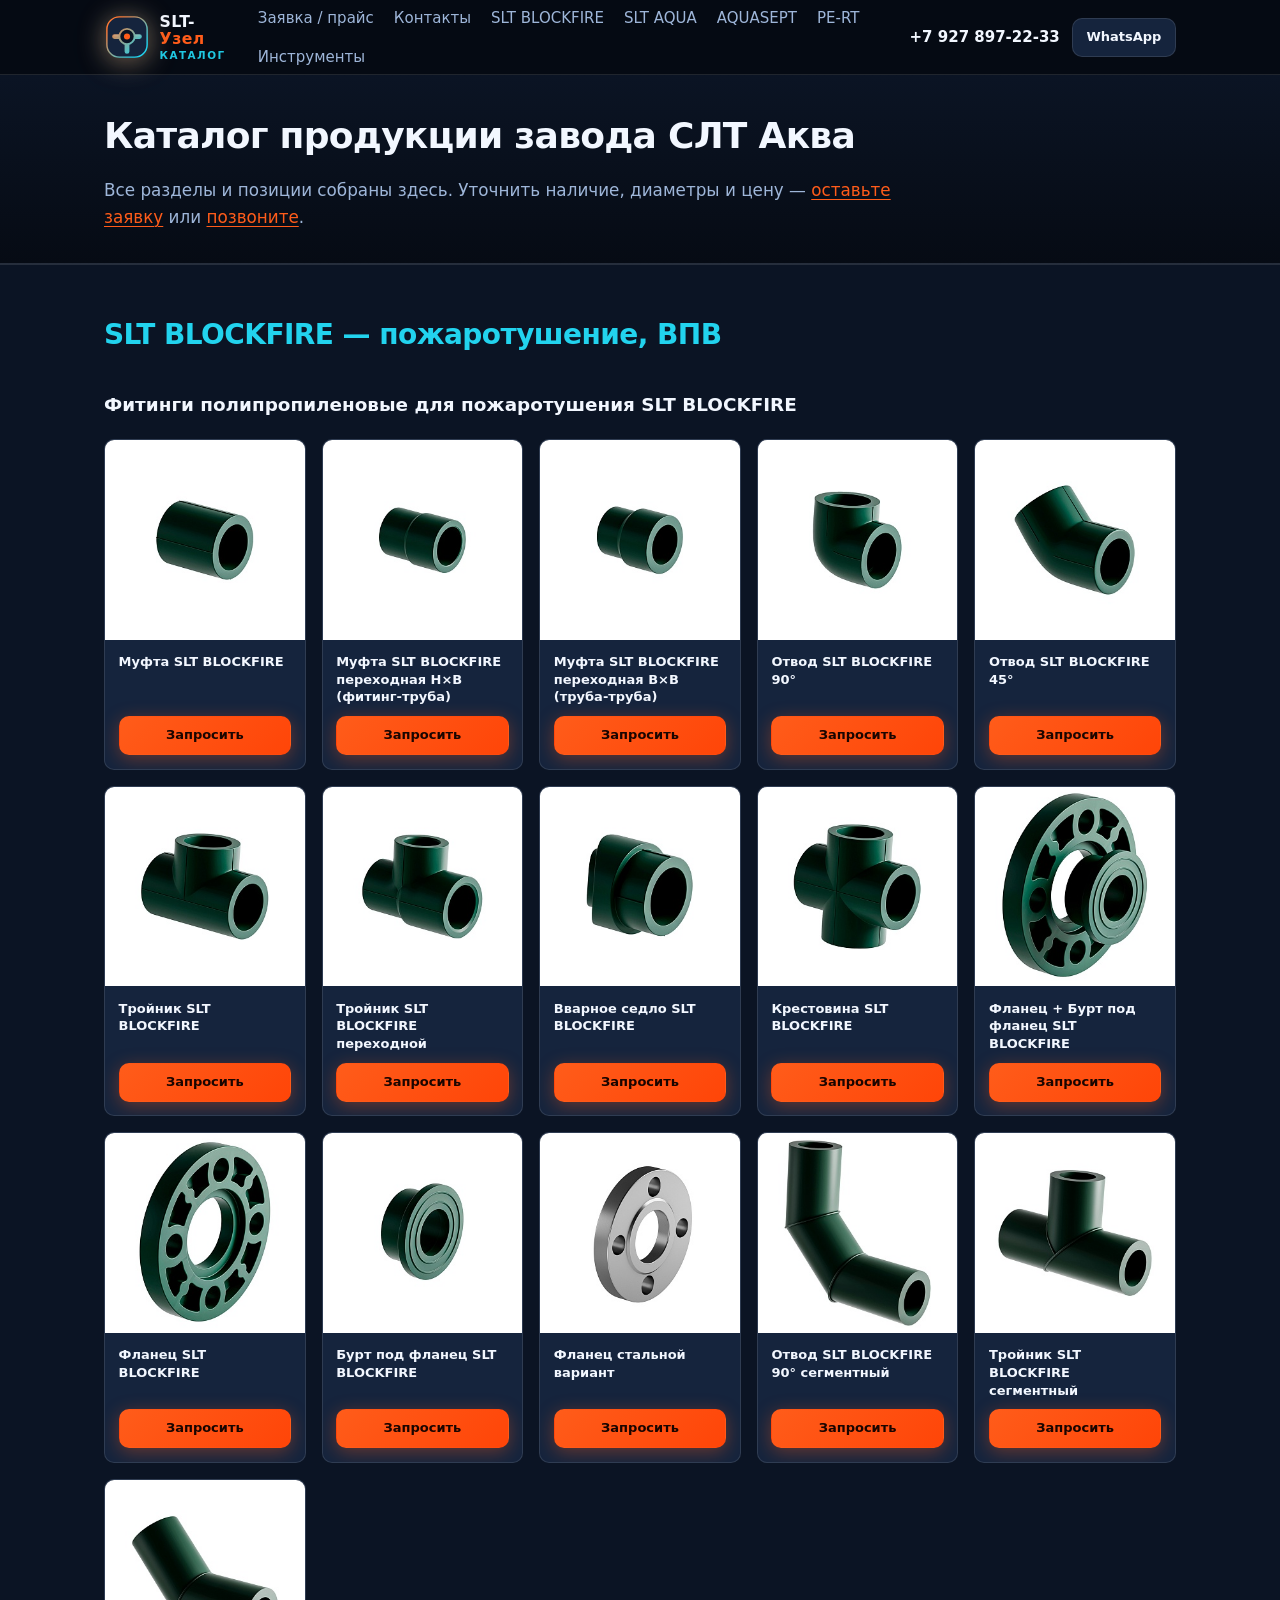
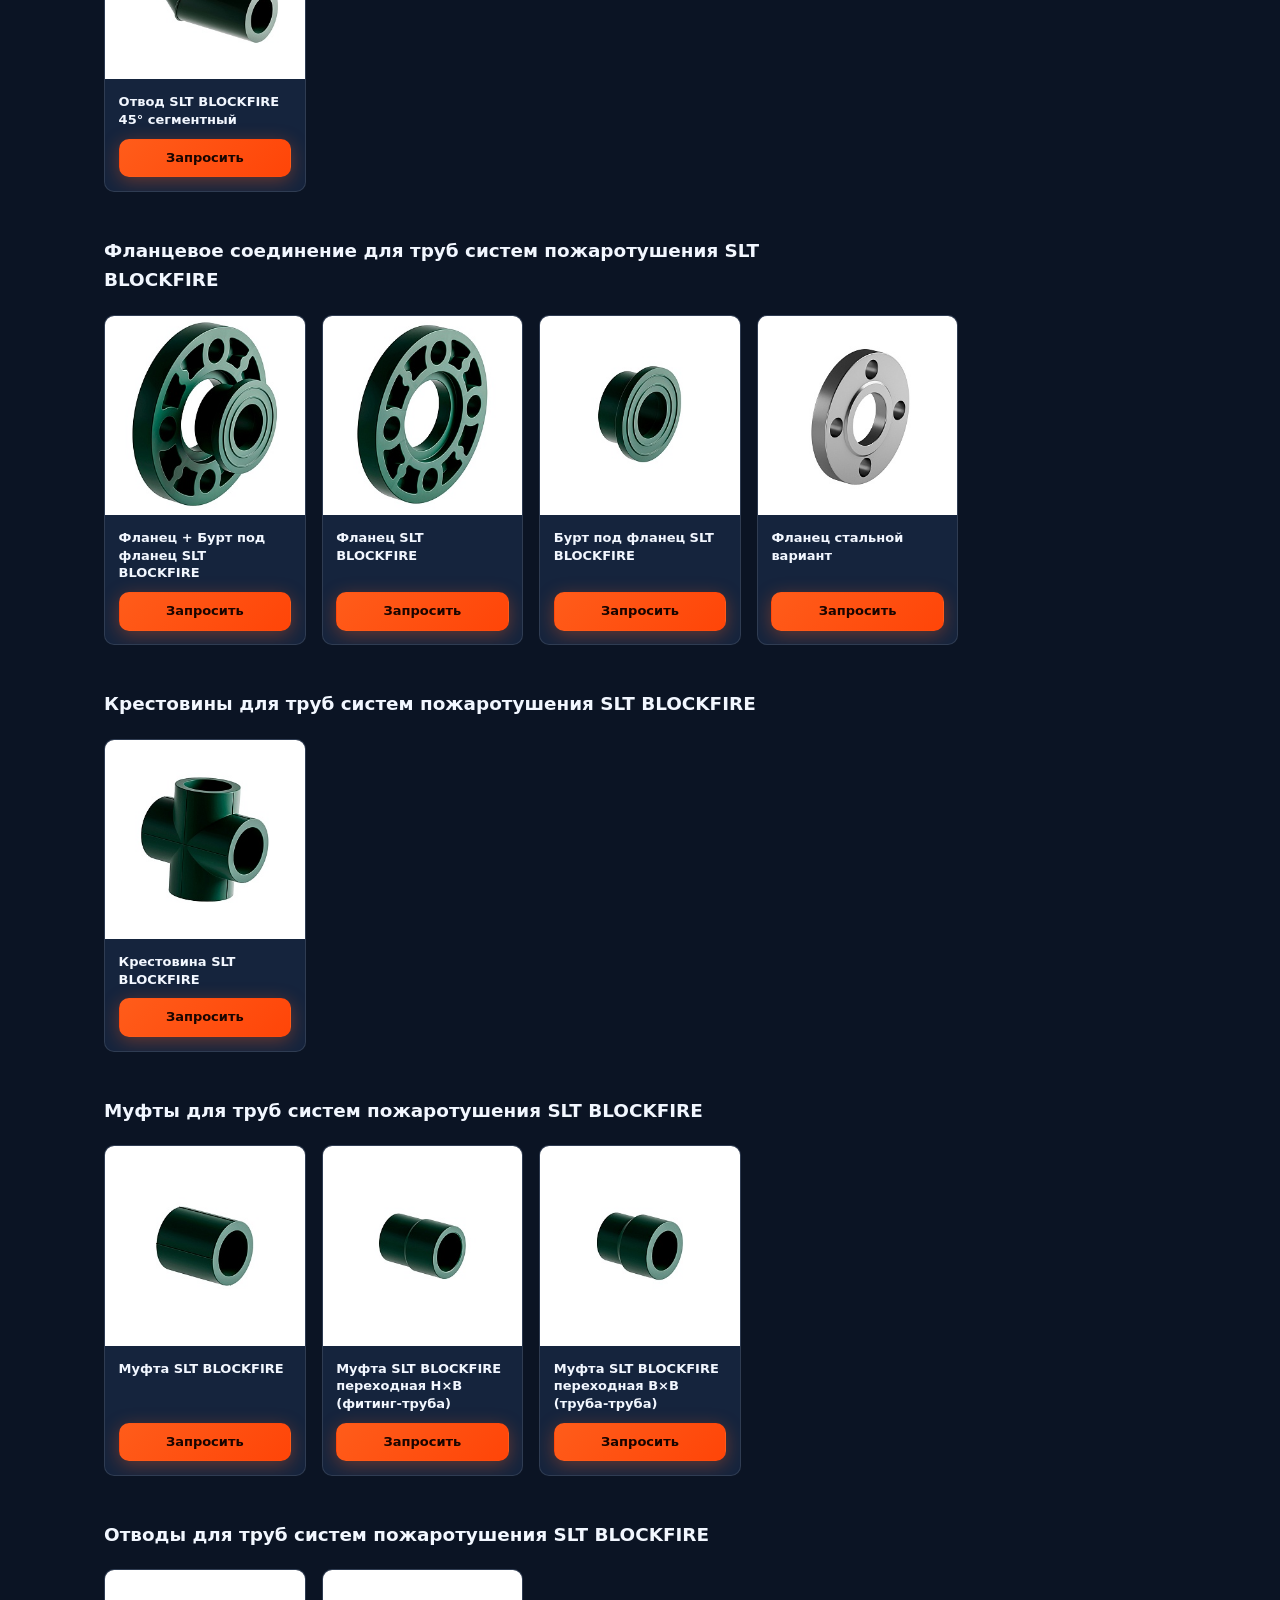
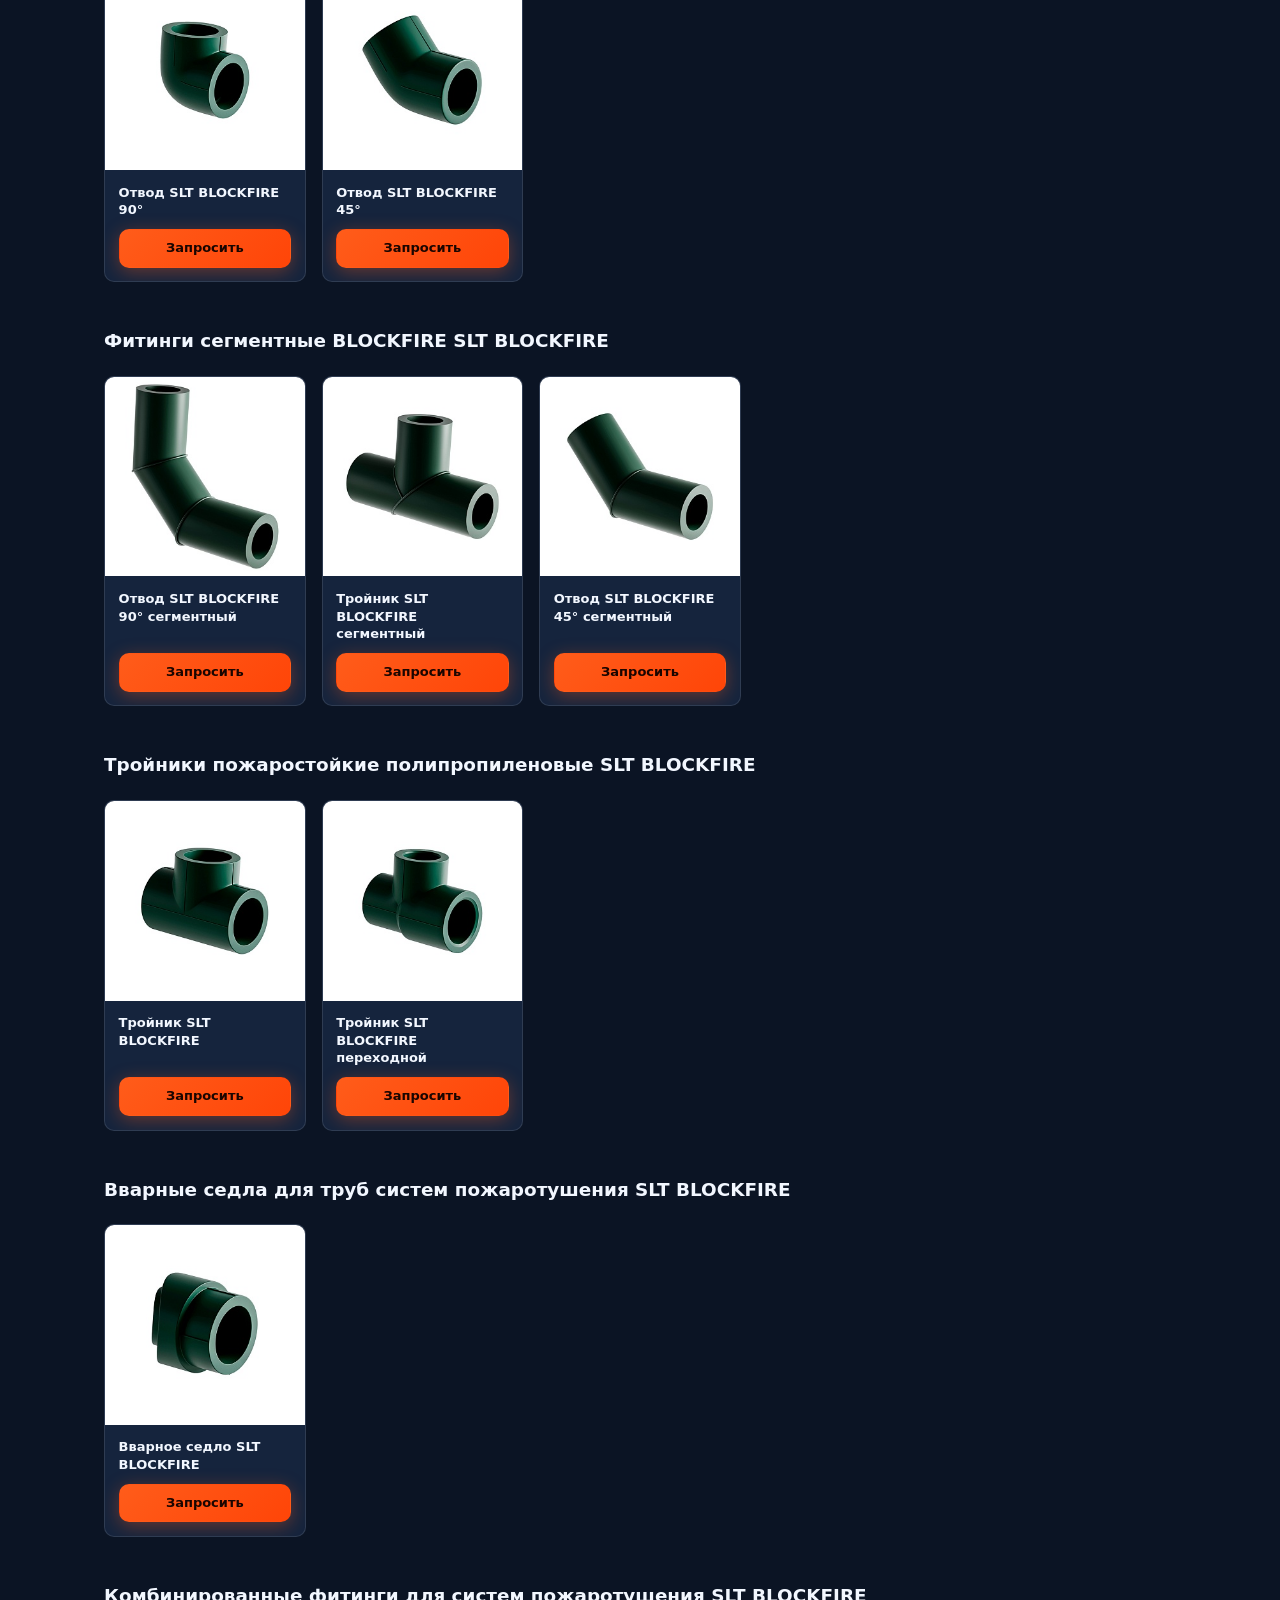
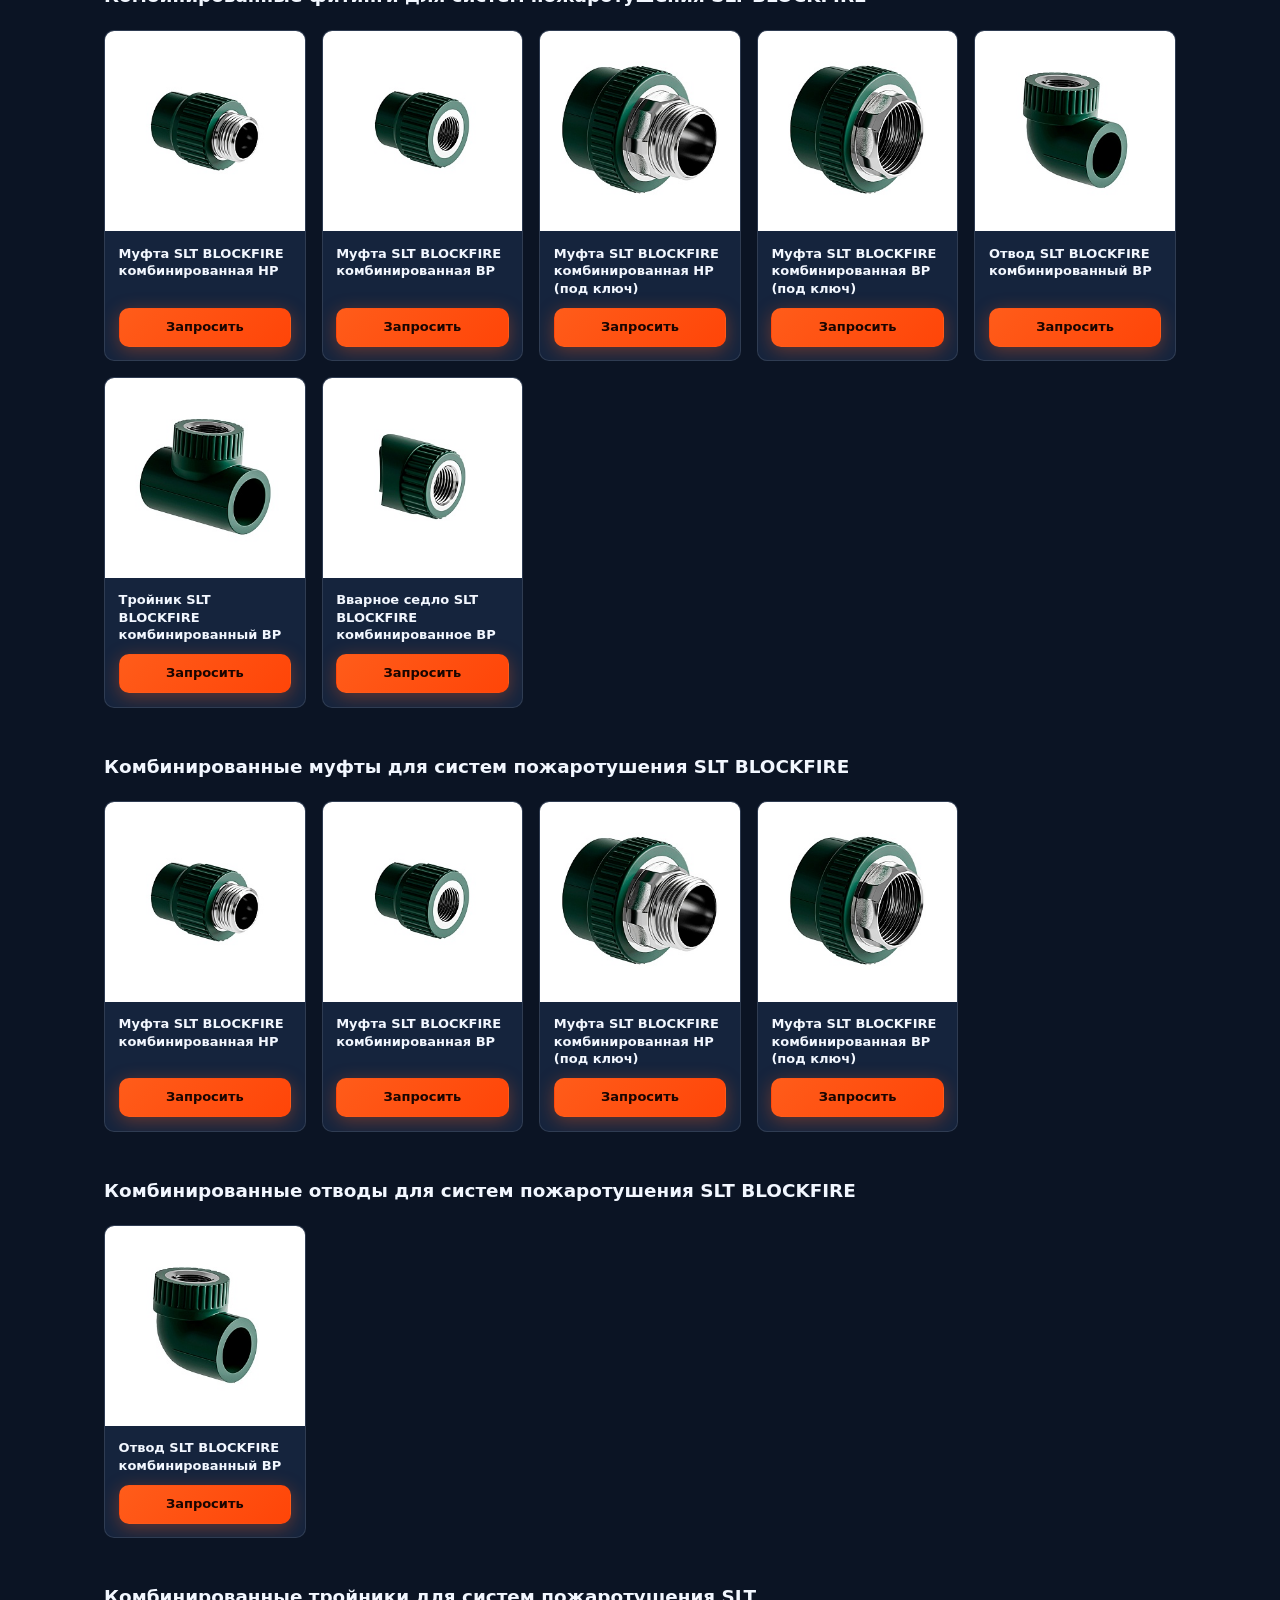
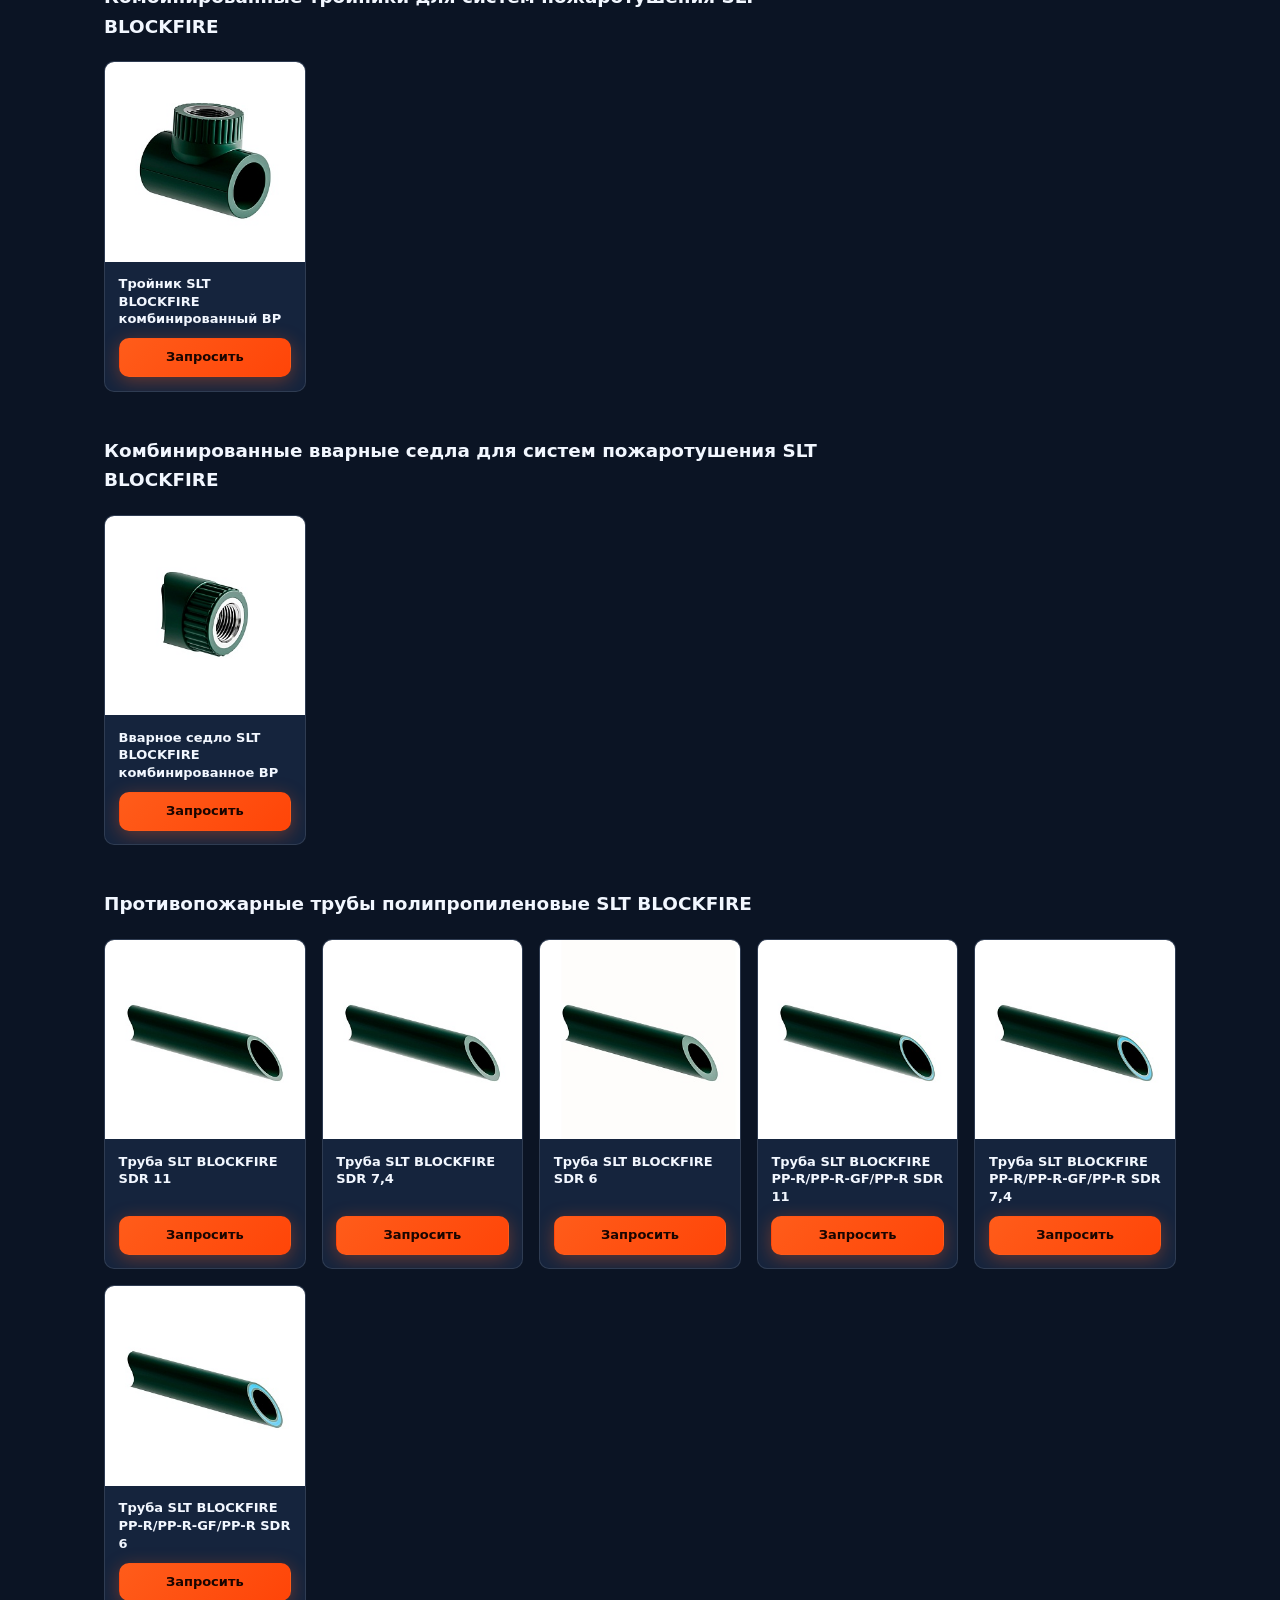
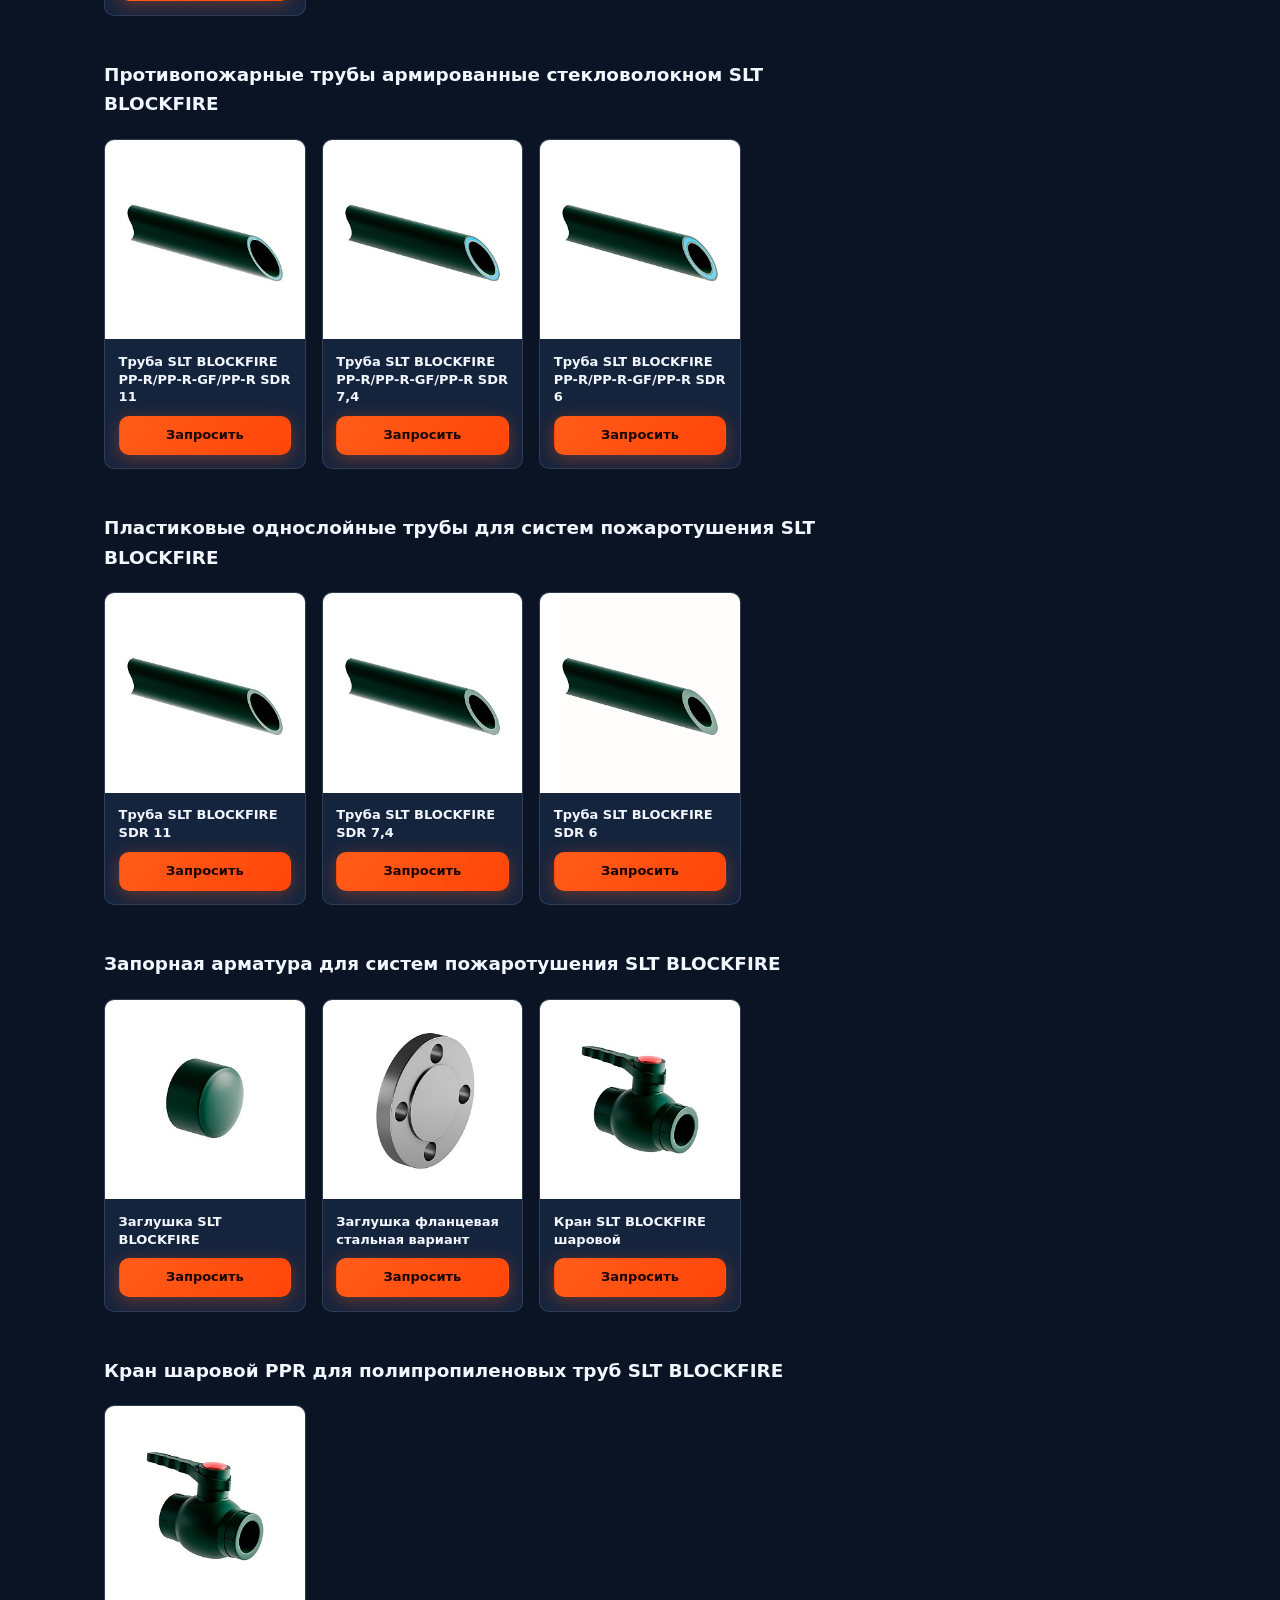
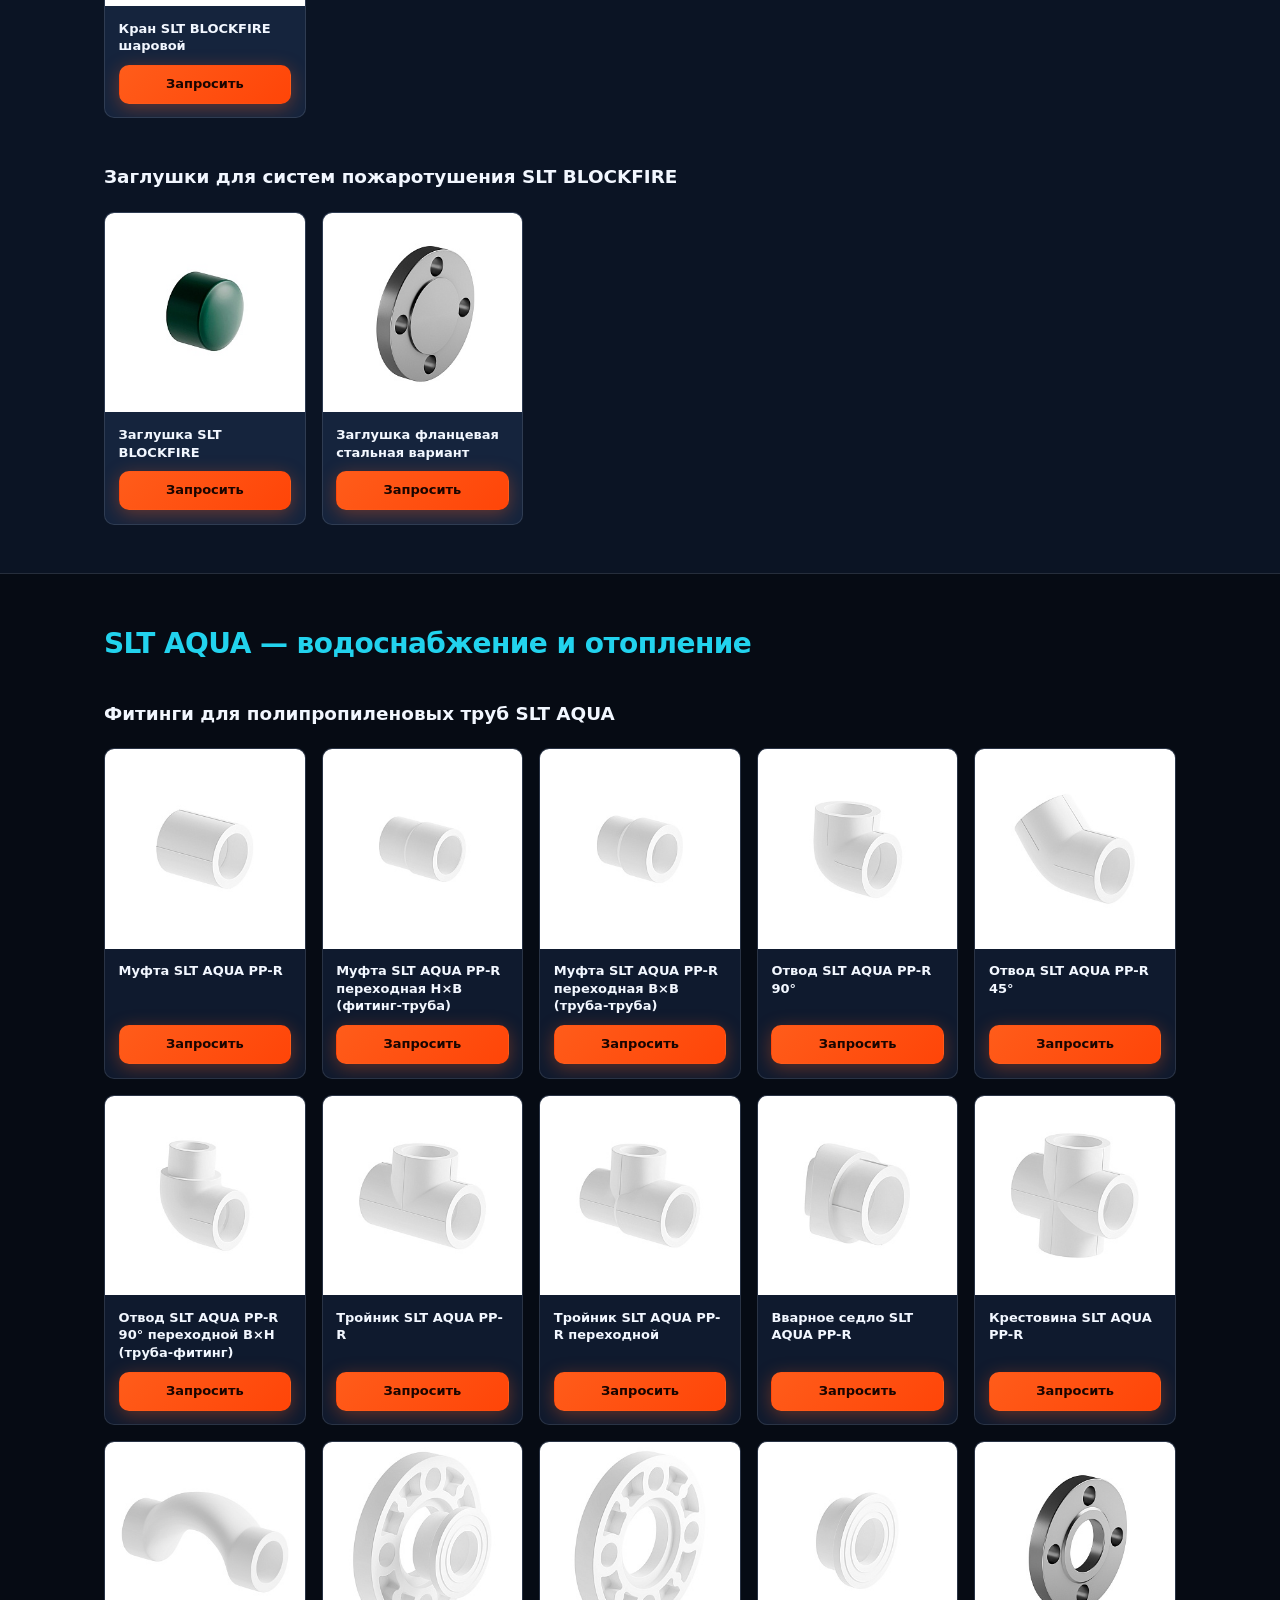
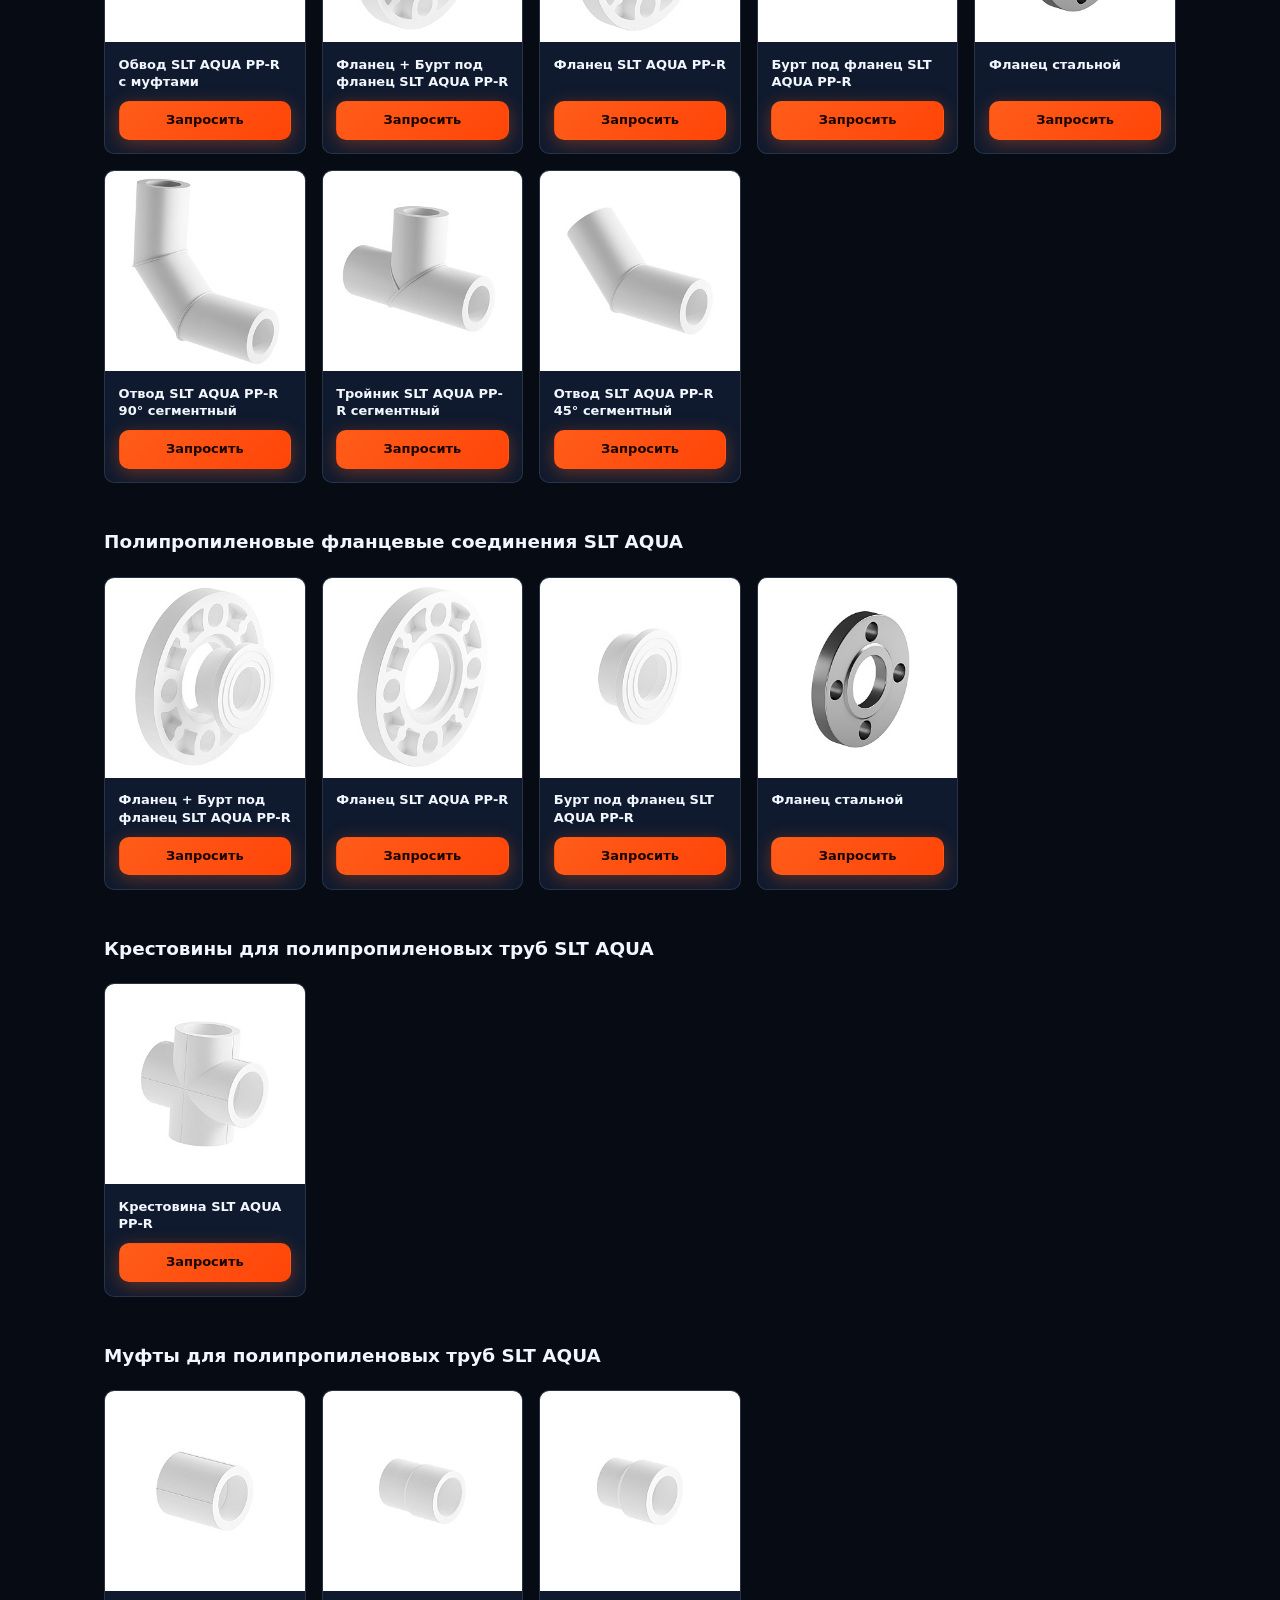
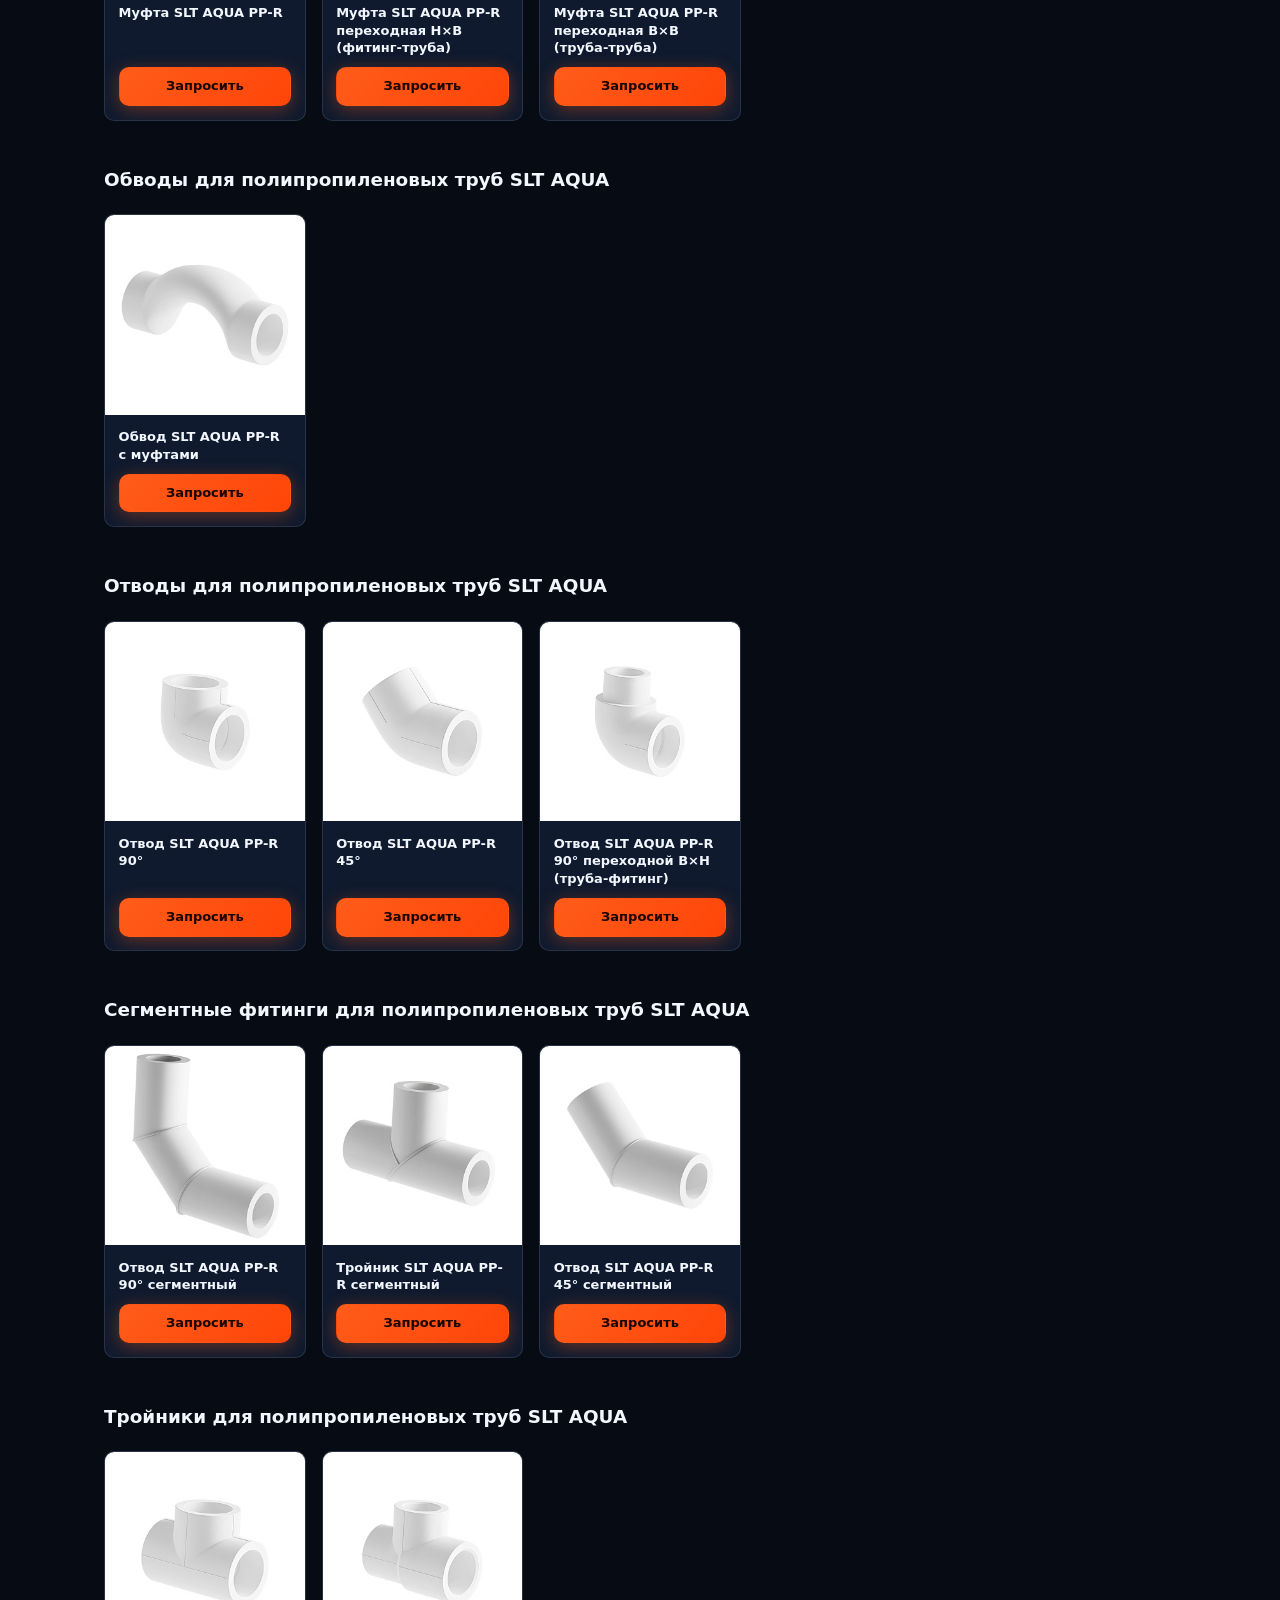
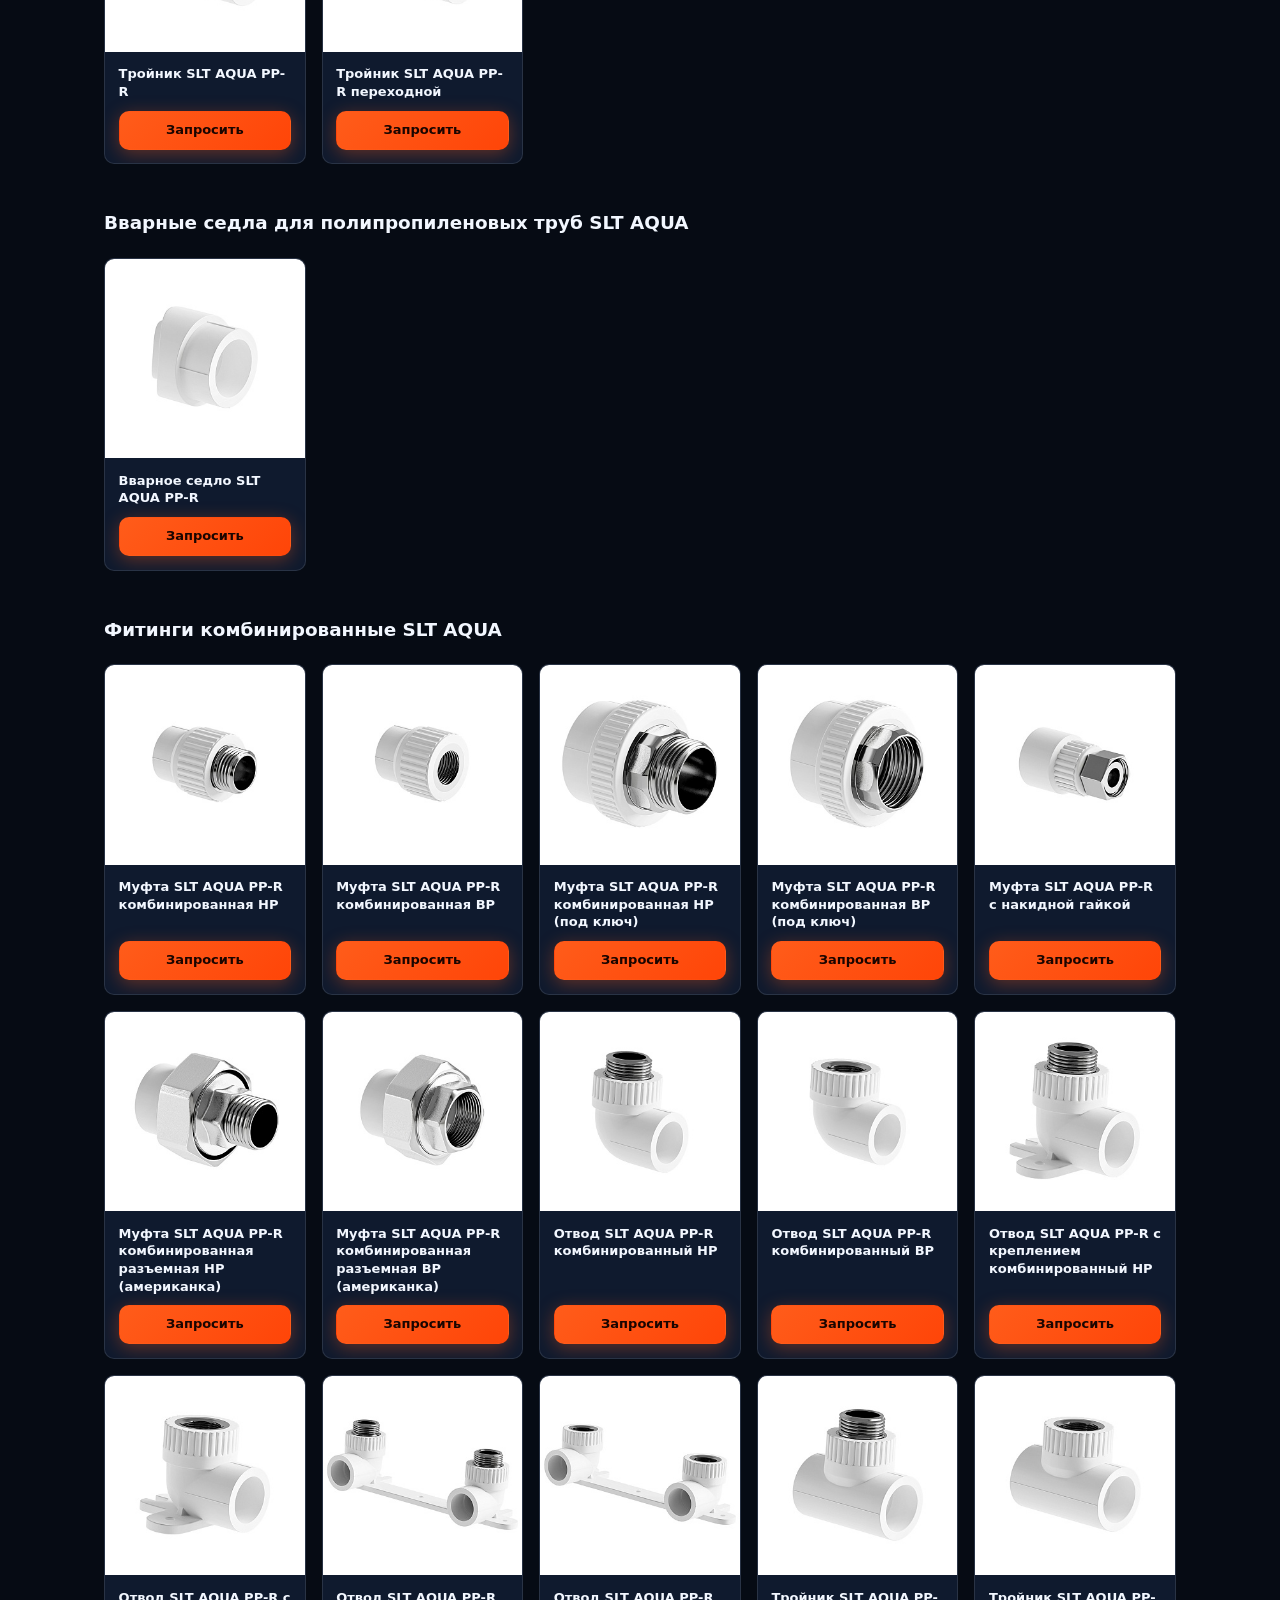
==== commit 0a3033f1: "Кратко, что изменили" ====
--- a/catalog.html
+++ b/catalog.html
@@ -20,48 +20,55 @@
 <body>
 <a class="skip-link" href="#catalog-main">К каталогу</a>
 <div id="top" class="anchor-page-top" tabindex="-1" aria-hidden="true"></div>
-<header class="site-header">
-  <div class="container header-inner">
-    <a class="logo" href="index.html" aria-label="SLT-Узел Тольятти — на главную">
-      <span class="logo-icon" aria-hidden="true">
-        <svg class="logo-svg" viewBox="0 0 48 48" xmlns="http://www.w3.org/2000/svg" aria-hidden="true">
-          <defs>
-            <linearGradient id="logo-grad-pipe-cat" x1="10" y1="10" x2="38" y2="38" gradientUnits="userSpaceOnUse">
-              <stop stop-color="#ff7a35" />
-              <stop offset="1" stop-color="#22d3ee" />
-            </linearGradient>
-            <linearGradient id="logo-grad-shine-cat" x1="24" y1="14" x2="24" y2="34" gradientUnits="userSpaceOnUse">
-              <stop stop-color="#ffffff" stop-opacity="0.22" />
-              <stop offset="1" stop-color="#ffffff" stop-opacity="0" />
-            </linearGradient>
-          </defs>
-          <rect x="3" y="3" width="42" height="42" rx="13" fill="#15243d" stroke="url(#logo-grad-pipe-cat)" stroke-width="1.5" />
-          <path
-            d="M11 23.5h26M24 23.5v15.5"
-            stroke="url(#logo-grad-pipe-cat)"
-            stroke-width="5"
-            stroke-linecap="round"
-            stroke-linejoin="round"
-          />
-          <path
-            d="M11 22.5h26M24 22.5v15.5"
-            stroke="url(#logo-grad-shine-cat)"
-            stroke-width="2"
-            stroke-linecap="round"
-            stroke-linejoin="round"
-          />
-          <circle cx="24" cy="23.5" r="8" fill="#0b1424" stroke="url(#logo-grad-pipe-cat)" stroke-width="2" />
-          <circle cx="24" cy="23.5" r="3.2" fill="#ff5c1a" />
-        </svg>
-      </span>
-      <span class="logo-text-stack">
-        <span class="logo-text-line1">SLT-<strong>Узел</strong></span>
-        <span class="logo-text-line2">каталог</span>
-      </span>
-    </a>
-    <button type="button" class="nav-toggle" aria-expanded="false" aria-controls="cat-nav" aria-label="Меню">
-      <span></span><span></span><span></span>
-    </button>
+<div class="site-head">
+  <div class="container site-head__shell">
+    <div class="site-head__bar">
+      <div class="site-head__bg" aria-hidden="true"></div>
+      <a class="logo" href="index.html" aria-label="SLT-Узел Тольятти — на главную">
+        <span class="logo-icon" aria-hidden="true">
+          <svg class="logo-svg" viewBox="0 0 48 48" xmlns="http://www.w3.org/2000/svg" aria-hidden="true">
+            <defs>
+              <linearGradient id="logo-grad-pipe-cat" x1="10" y1="10" x2="38" y2="38" gradientUnits="userSpaceOnUse">
+                <stop stop-color="#ff7a35" />
+                <stop offset="1" stop-color="#22d3ee" />
+              </linearGradient>
+              <linearGradient id="logo-grad-shine-cat" x1="24" y1="14" x2="24" y2="34" gradientUnits="userSpaceOnUse">
+                <stop stop-color="#ffffff" stop-opacity="0.22" />
+                <stop offset="1" stop-color="#ffffff" stop-opacity="0" />
+              </linearGradient>
+            </defs>
+            <rect x="3" y="3" width="42" height="42" rx="13" fill="#15243d" stroke="url(#logo-grad-pipe-cat)" stroke-width="1.5" />
+            <path
+              d="M11 23.5h26M24 23.5v15.5"
+              stroke="url(#logo-grad-pipe-cat)"
+              stroke-width="5"
+              stroke-linecap="round"
+              stroke-linejoin="round"
+            />
+            <path
+              d="M11 22.5h26M24 22.5v15.5"
+              stroke="url(#logo-grad-shine-cat)"
+              stroke-width="2"
+              stroke-linecap="round"
+              stroke-linejoin="round"
+            />
+            <circle cx="24" cy="23.5" r="8" fill="#0b1424" stroke="url(#logo-grad-pipe-cat)" stroke-width="2" />
+            <circle cx="24" cy="23.5" r="3.2" fill="#ff5c1a" />
+          </svg>
+        </span>
+        <span class="logo-text-stack">
+          <span class="logo-text-line1">SLT-<strong>Узел</strong></span>
+          <span class="logo-text-line2">каталог</span>
+        </span>
+      </a>
+      <button type="button" class="nav-toggle" aria-expanded="false" aria-controls="cat-nav" aria-label="Меню">
+        <span></span><span></span><span></span>
+      </button>
+      <div class="header-contact">
+        <a class="tel" href="tel:+79278972233">+7 927 897-22-33</a>
+        <a class="btn btn-sm btn-ghost" href="https://wa.me/79278972233" target="_blank" rel="noopener noreferrer">WhatsApp</a>
+      </div>
+    </div>
     <nav class="site-nav" id="cat-nav" aria-label="Каталог">
       <a href="index.html#lead">Заявка / прайс</a>
       <a href="index.html#contacts">Контакты</a>
@@ -71,12 +78,8 @@
       <a href="#cat-slt-pe-rt">PE-RT</a>
       <a href="#cat-instrumenty">Инструменты</a>
     </nav>
-    <div class="header-contact">
-      <a class="tel" href="tel:+79278972233">+7 927 897-22-33</a>
-      <a class="btn btn-sm btn-ghost" href="https://wa.me/79278972233" target="_blank" rel="noopener noreferrer">WhatsApp</a>
-    </div>
   </div>
-</header>
+</div>
 <main id="catalog-main" class="catalog-page-wrap">
   <section class="section section-tight catalog-hero">
     <div class="container">
--- a/styles.css
+++ b/styles.css
@@ -71,7 +71,6 @@
   color: var(--text);
   background: var(--bg);
   -webkit-font-smoothing: antialiased;
-  overflow-x: clip;
 }
 
 img {
@@ -149,31 +148,77 @@
   opacity: 0.95;
 }
 
-/* Header */
-.site-header {
-  position: sticky;
-  top: 0;
+/* Header: на телефоне меню position:fixed вне липкой полосы — иначе iOS/WebKit обрезает панель */
+.site-head {
+  position: relative;
   z-index: 100;
-  height: var(--header-h);
-  display: flex;
+  transition: box-shadow 0.2s ease;
+}
+
+.site-head.is-scrolled {
+  box-shadow: 0 8px 32px rgba(0, 0, 0, 0.35);
+}
+
+.site-head__shell {
+  display: flex;
+  flex-wrap: nowrap;
   align-items: center;
-  background: rgba(6, 11, 20, 0.88);
-  backdrop-filter: blur(14px);
-  -webkit-backdrop-filter: blur(14px);
-  border-bottom: 1px solid var(--border);
-  transition: box-shadow 0.2s ease;
-}
-
-.site-header.is-scrolled {
-  box-shadow: 0 8px 32px rgba(0, 0, 0, 0.35);
-}
-
-.header-inner {
+  min-height: var(--header-h);
+}
+
+.site-head__bar {
+  position: relative;
   display: flex;
   align-items: center;
   gap: 1.25rem;
   width: 100%;
   min-width: 0;
+  min-height: var(--header-h);
+}
+
+.site-head__bg {
+  display: none;
+}
+
+@media (min-width: 961px) {
+  .site-head {
+    position: sticky;
+    top: 0;
+    background: rgba(6, 11, 20, 0.88);
+    backdrop-filter: blur(14px);
+    -webkit-backdrop-filter: blur(14px);
+    border-bottom: 1px solid var(--border);
+  }
+
+  .site-head__bar {
+    display: contents;
+  }
+
+  .site-head__bar .site-head__bg {
+    display: none;
+  }
+
+  .site-head__shell .logo {
+    order: 1;
+  }
+
+  .site-head__shell .site-nav {
+    order: 2;
+    flex: 1 1 auto;
+    margin-left: 2rem;
+    margin-right: 0;
+    min-width: 0;
+  }
+
+  .site-head__shell .header-contact {
+    order: 3;
+    margin-left: auto;
+    flex-shrink: 0;
+  }
+
+  .site-head__shell .nav-toggle {
+    order: 4;
+  }
 }
 
 .logo {
@@ -1983,8 +2028,81 @@
 
 /* Mobile nav */
 @media (max-width: 960px) {
+  html {
+    overflow-x: hidden;
+    overscroll-behavior-x: none;
+    width: 100%;
+    max-width: 100%;
+  }
+
+  body {
+    overflow-x: hidden;
+    overscroll-behavior-x: none;
+    width: 100%;
+    max-width: 100%;
+  }
+
+  main,
+  .catalog-page-wrap {
+    max-width: 100%;
+    overflow-x: hidden;
+  }
+
+  .site-head {
+    padding-top: var(--header-h);
+  }
+
+  .site-head.is-scrolled {
+    box-shadow: none;
+  }
+
+  .site-head__shell {
+    display: block;
+    min-height: 0;
+  }
+
+  .site-head__shell.container {
+    max-width: 100%;
+  }
+
+  .site-head__bar {
+    position: fixed;
+    top: 0;
+    left: 0;
+    right: 0;
+    z-index: 100;
+    width: 100%;
+    max-width: none;
+    margin: 0;
+    box-sizing: border-box;
+    padding-left: max(var(--gutter-x), env(safe-area-inset-left, 0px));
+    padding-right: max(var(--gutter-x), env(safe-area-inset-right, 0px));
+    border-bottom: 1px solid var(--border);
+    background: rgba(6, 11, 20, 0.96);
+  }
+
+  .site-head__bar .site-head__bg {
+    display: block;
+    position: absolute;
+    inset: 0;
+    z-index: -1;
+    background: inherit;
+    pointer-events: none;
+  }
+
+  .logo {
+    flex-shrink: 0;
+    min-width: min-content;
+  }
+
+  .logo-text-stack {
+    flex-shrink: 0;
+  }
+
   .nav-toggle {
     display: flex;
+    margin-left: auto;
+    flex-shrink: 0;
   }
 
   .header-contact {
@@ -1997,6 +2115,8 @@
     left: 0;
     right: 0;
     bottom: 0;
+    width: 100%;
+    max-width: 100%;
     margin: 0;
     padding: 1.5rem;
     padding-left: max(1.5rem, env(safe-area-inset-left, 0px));
@@ -2004,13 +2124,13 @@
     padding-bottom: max(1.5rem, env(safe-area-inset-bottom, 0px));
     flex-direction: column;
     align-items: stretch;
-    background: rgba(6, 11, 20, 0.97);
-    backdrop-filter: blur(12px);
-    -webkit-backdrop-filter: blur(12px);
+    box-sizing: border-box;
+    background: rgba(6, 11, 20, 0.99);
     transform: translateX(100%);
     transition: transform 0.25s ease;
-    z-index: 99;
+    z-index: 110;
     overflow: auto;
+    overflow-x: hidden;
     -webkit-overflow-scrolling: touch;
   }
 
@@ -2022,6 +2142,7 @@
     padding: 0.85rem 0;
     border-bottom: 1px solid var(--border);
     font-size: 1.05rem;
+    flex-shrink: 0;
   }
 
   body.nav-open {
